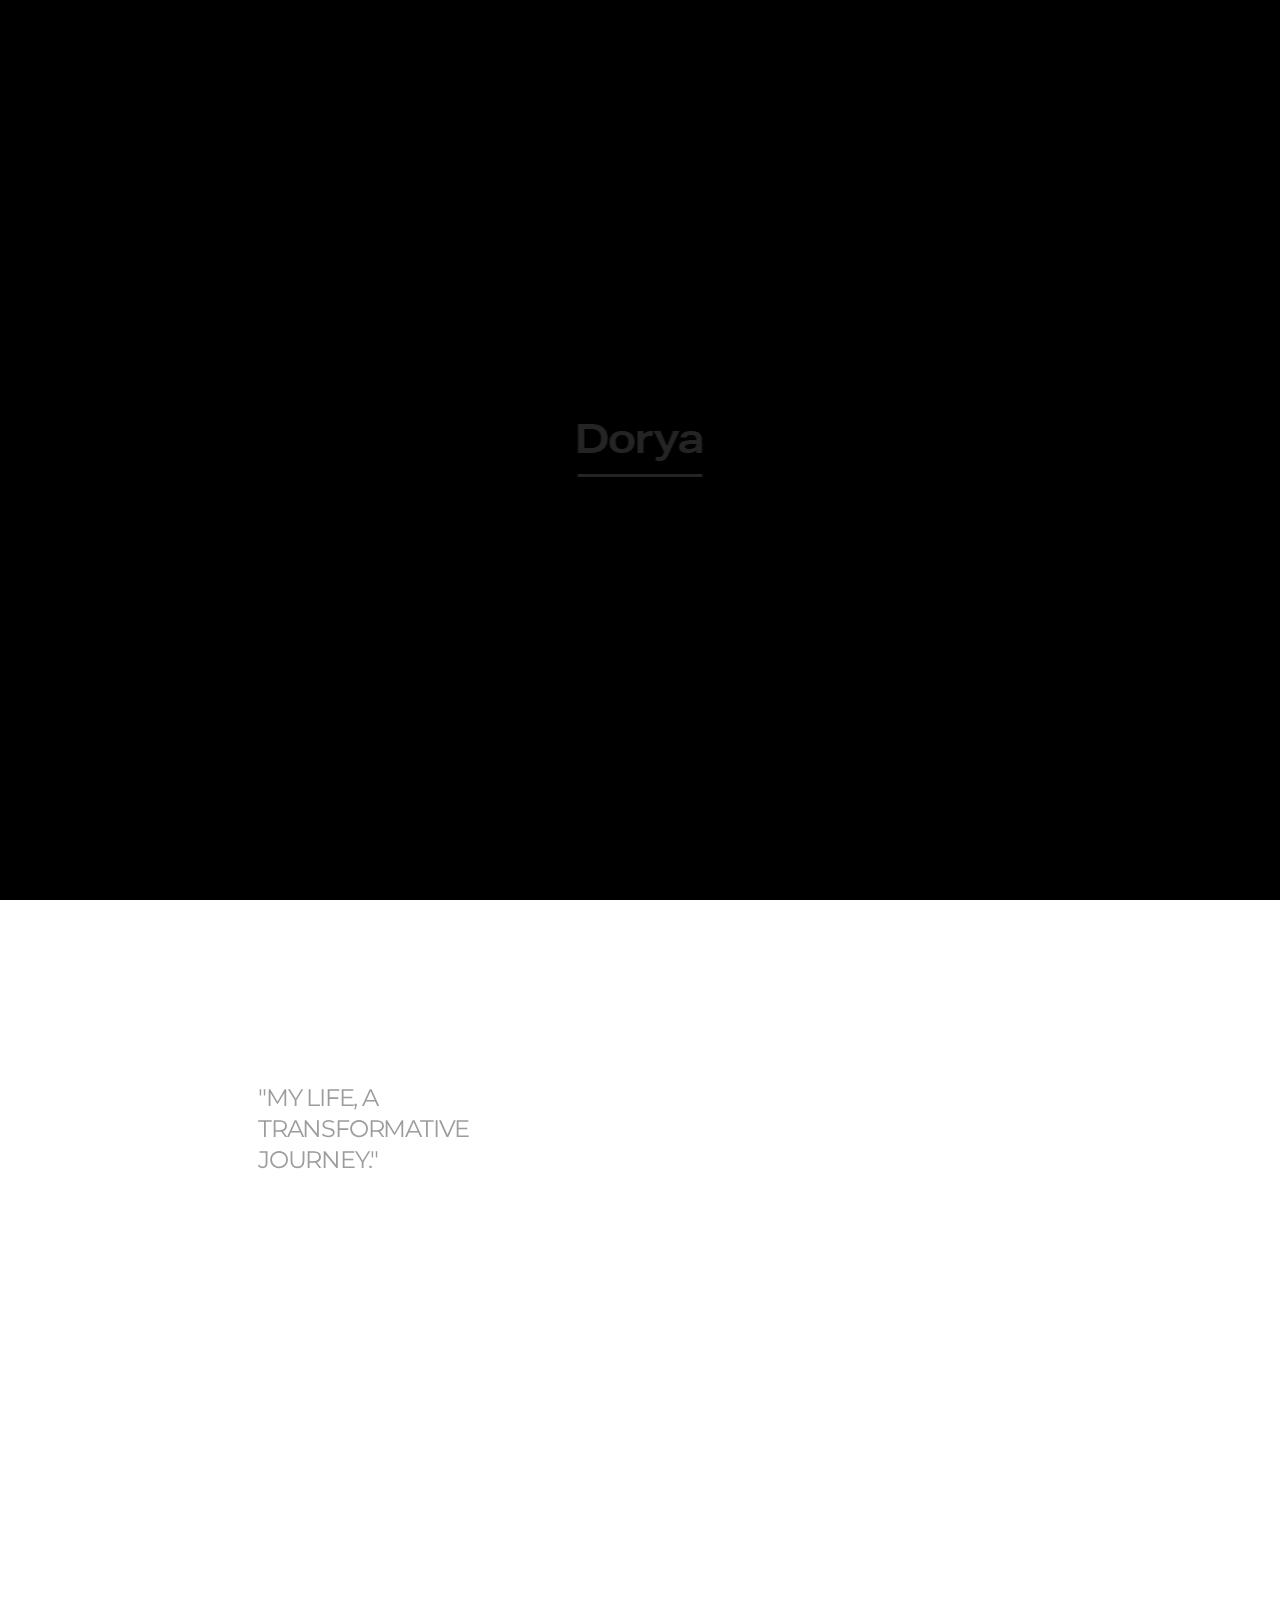
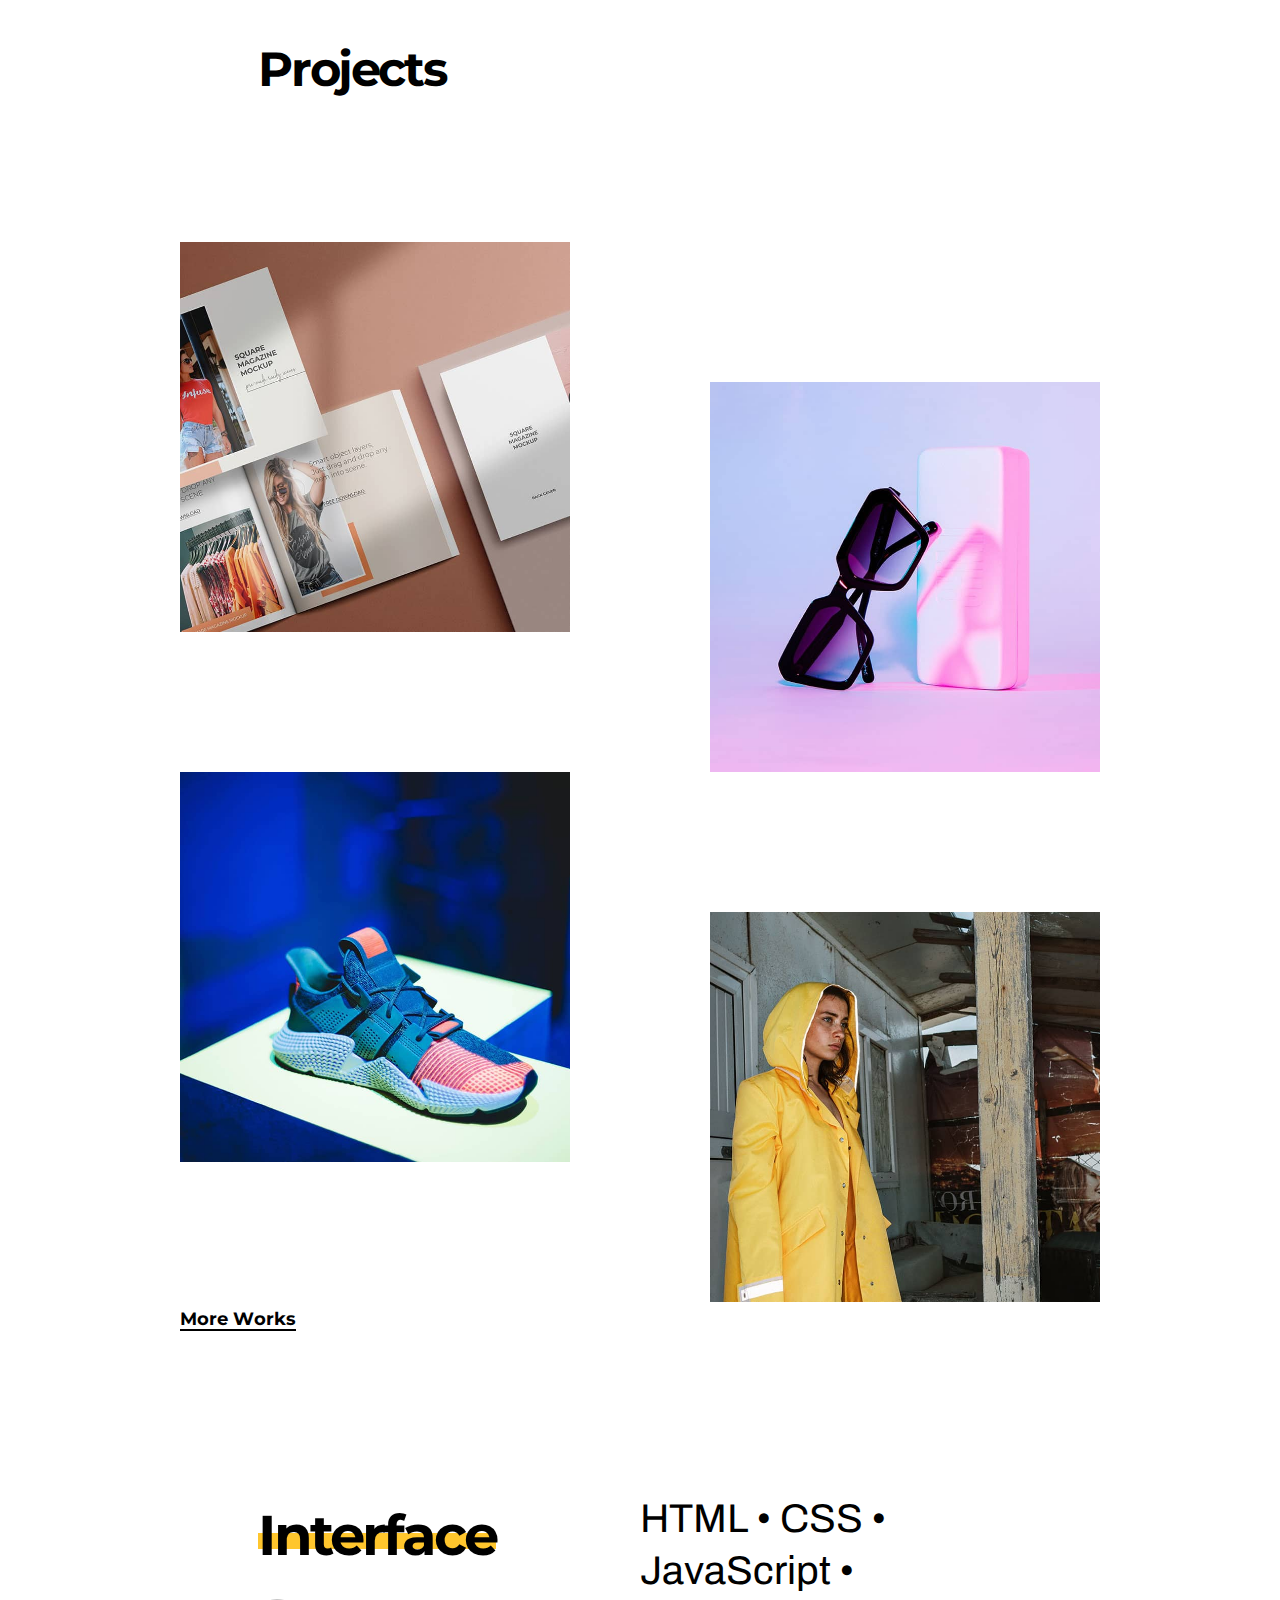
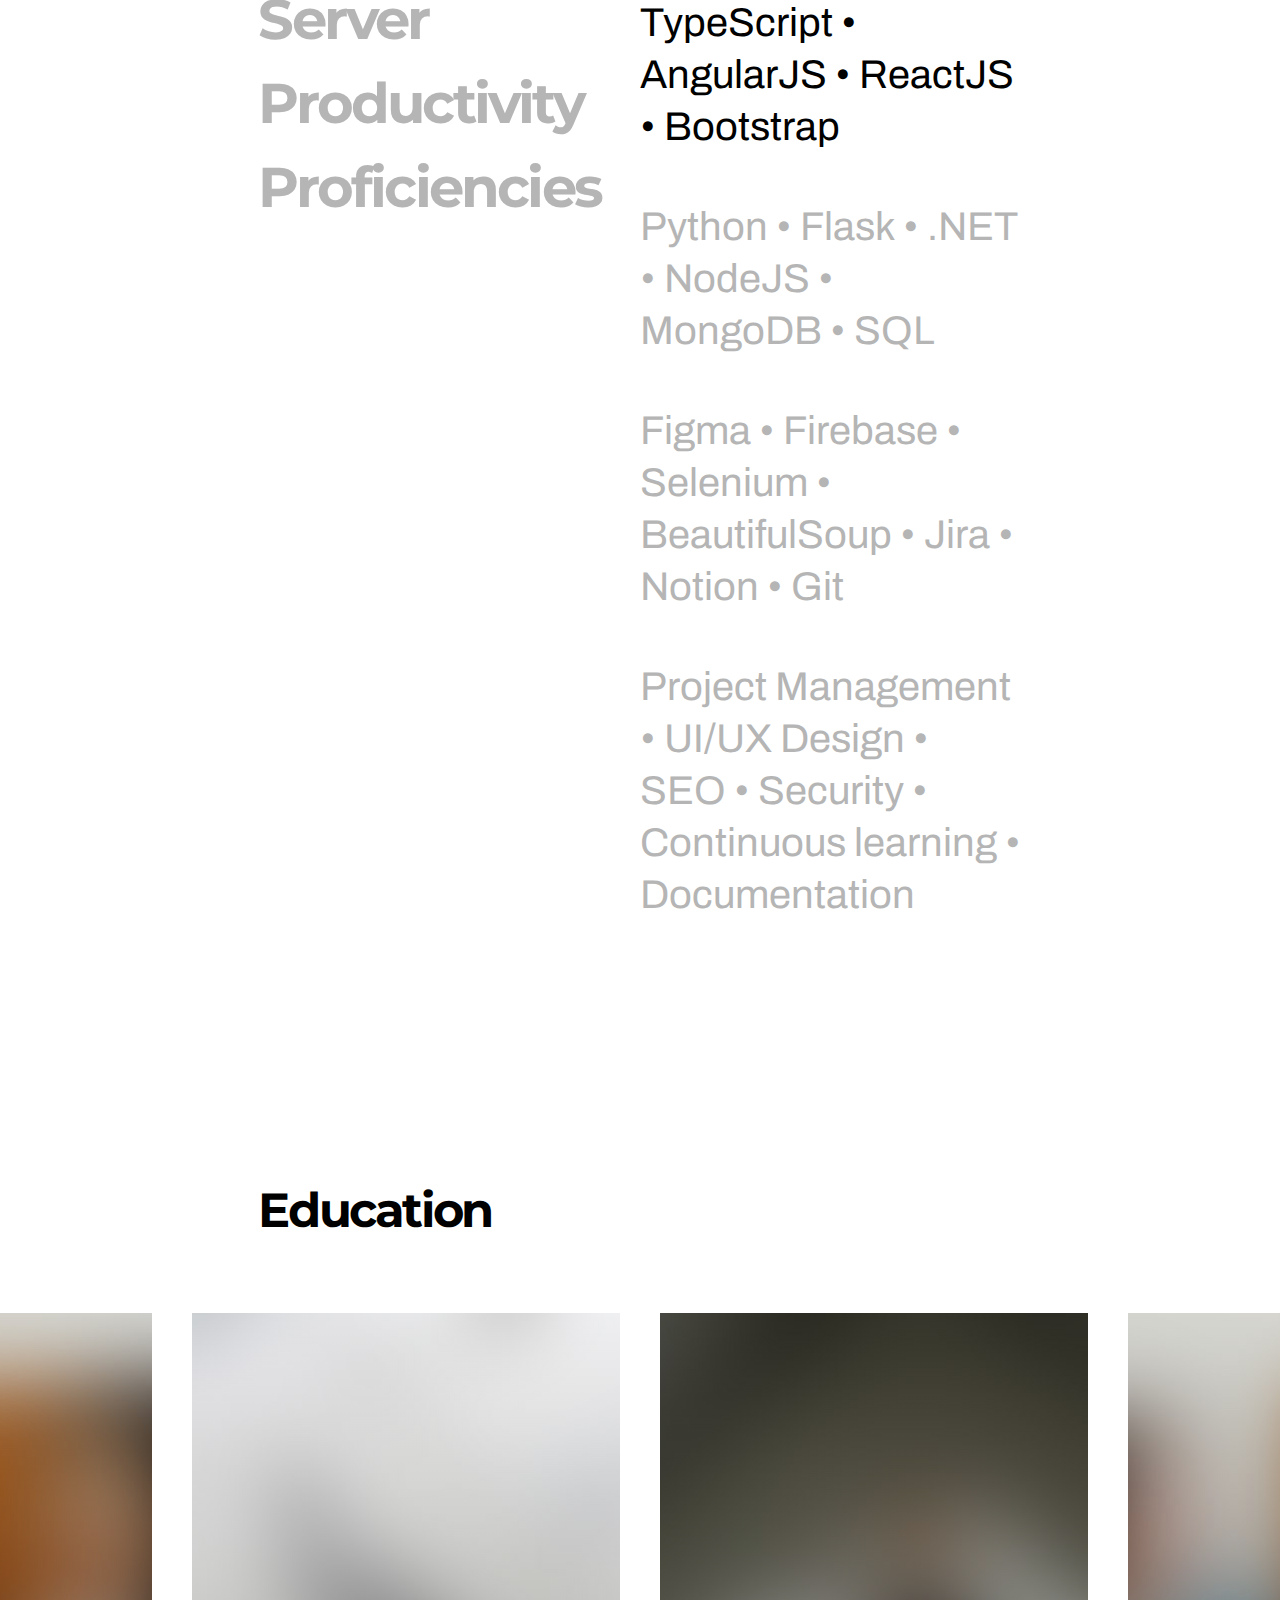
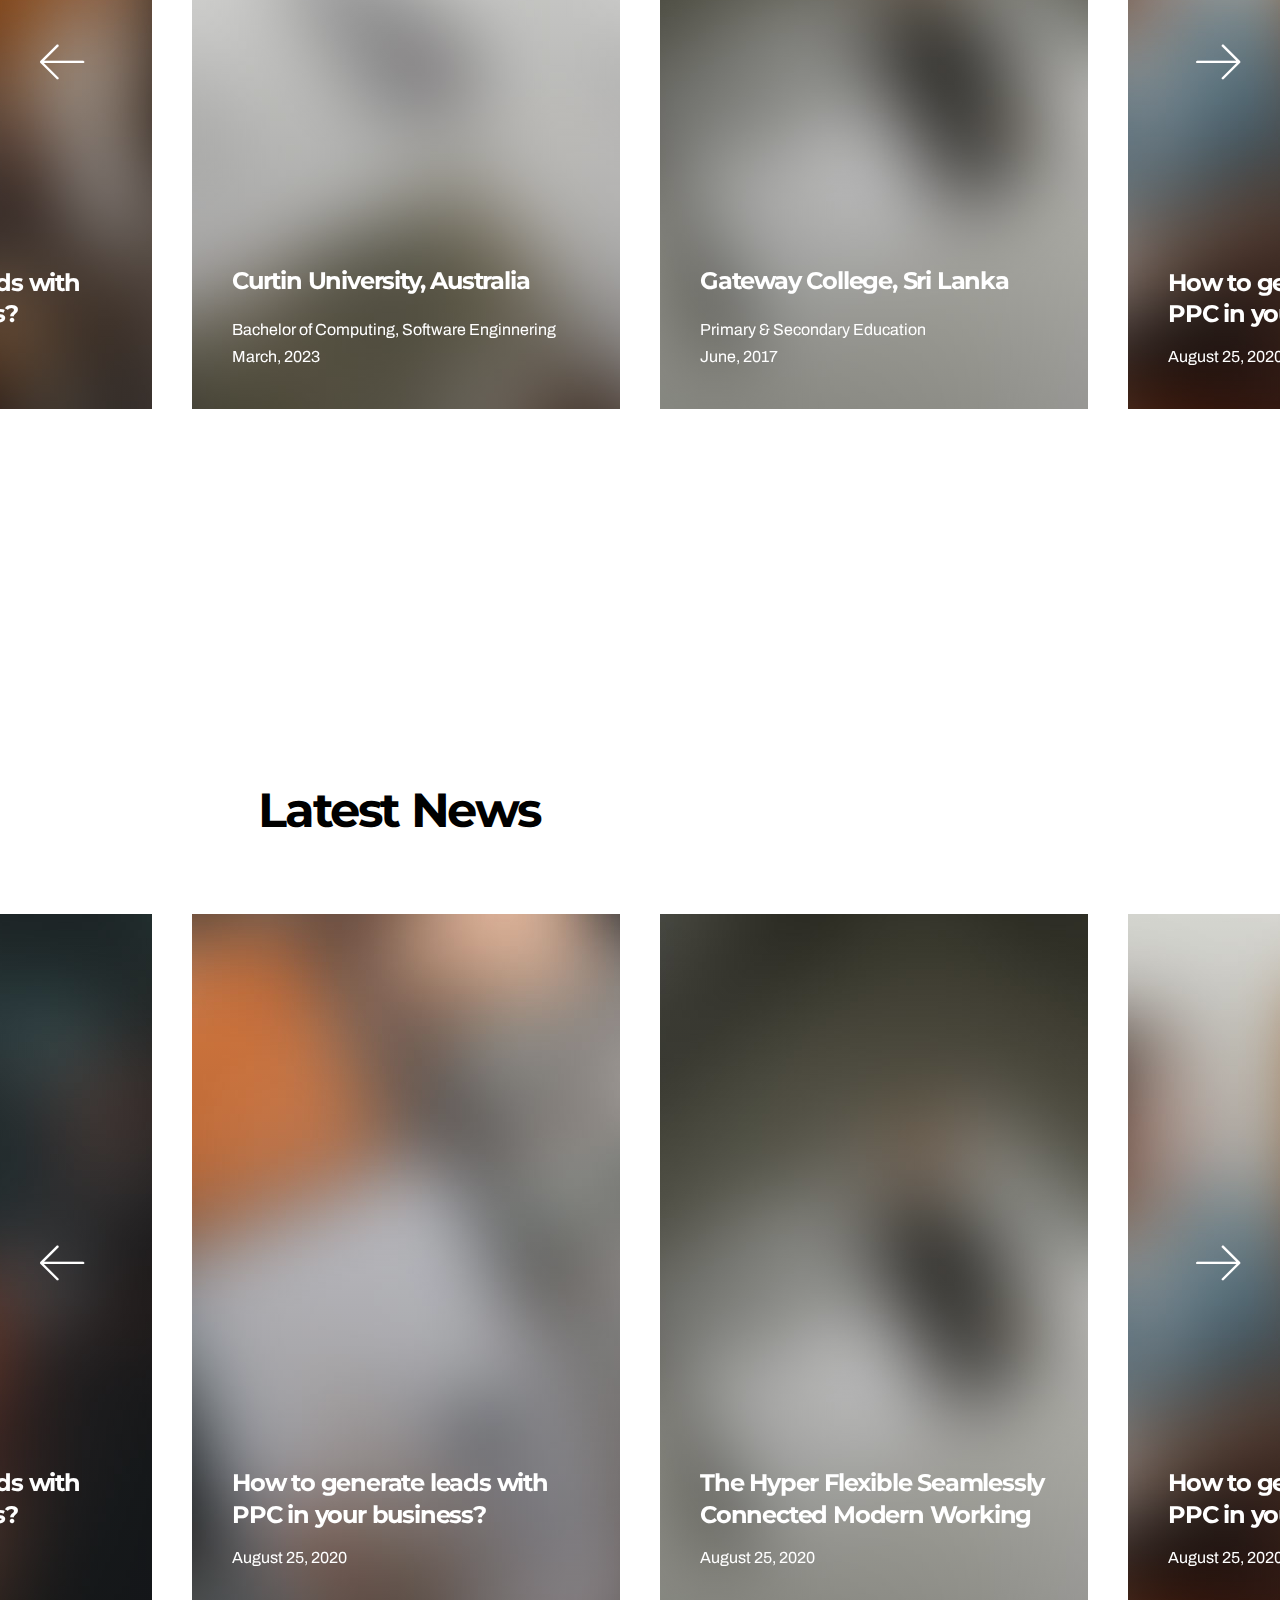
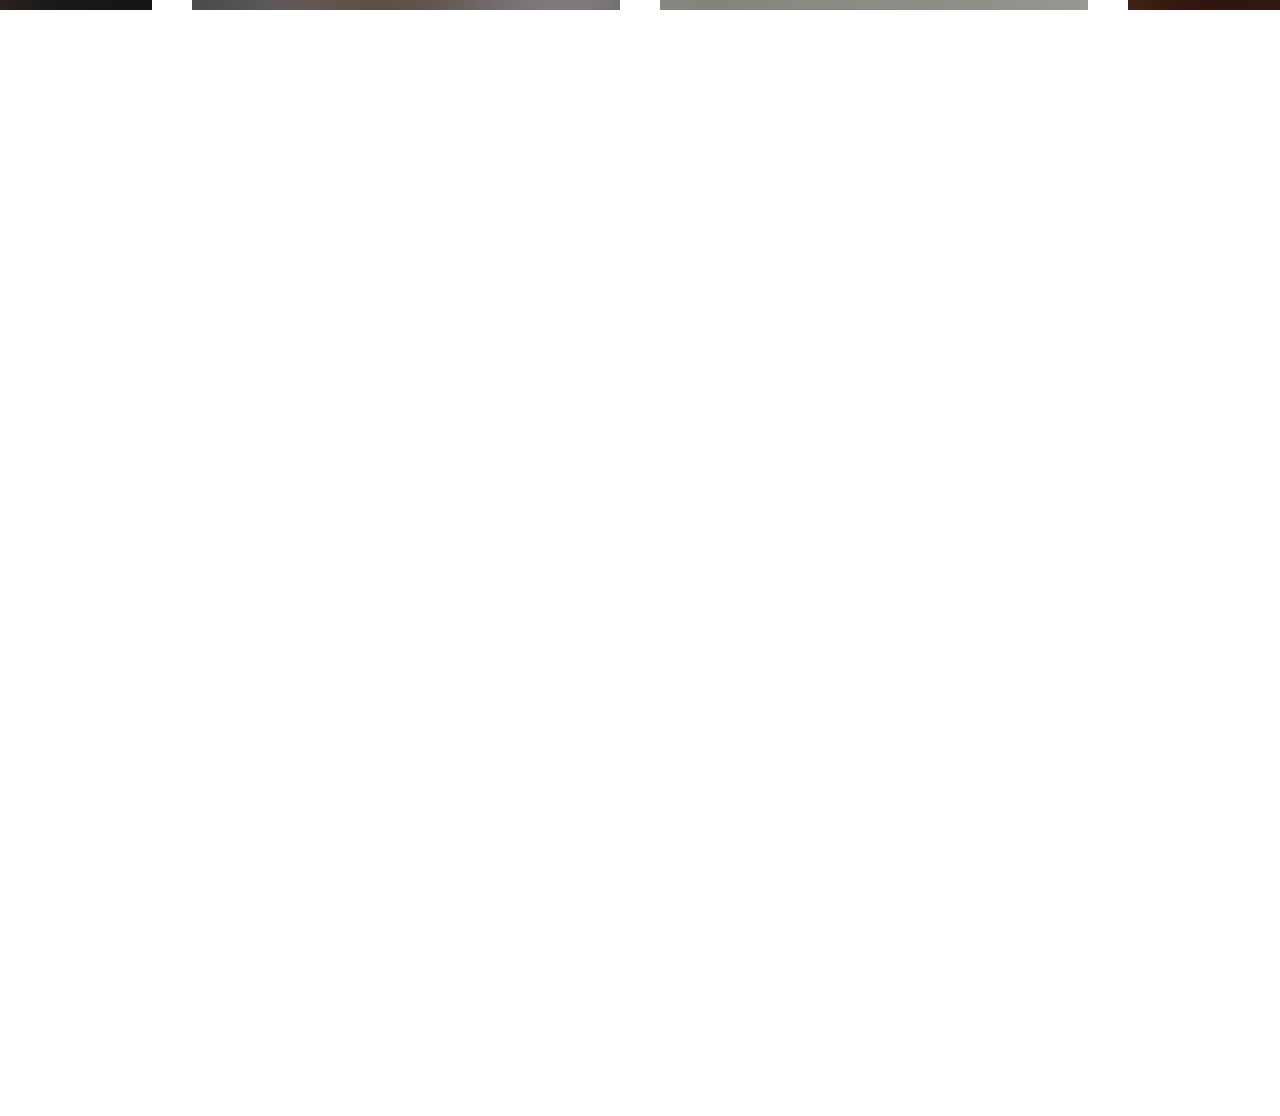
==== index.html @ 0506dac8 "Changes Favicons" ====
<!DOCTYPE html>
<html lang="en">
<head>
	<title>Menuka Pinto | Portfolio Website</title>

	<meta charset="utf-8">
	<!--[if IE]><meta http-equiv='X-UA-Compatible' content='IE=edge,chrome=1'><![endif]-->
	<meta name="viewport" content="width=device-width, initial-scale=1, maximum-scale=1">
	<meta name="description" content="">
	
	<!-- Google Fonts -->
	<link href='//fonts.googleapis.com/css?family=Montserrat:700,400|Archivo:400,400i,700' rel='stylesheet'>

	<!-- Css -->
	<link rel="stylesheet" href="css/style.min.css" />
	<link rel="stylesheet" href="css/custom.css" />

	<!-- Favicons -->
	<link rel="apple-touch-icon" sizes="180x180" href="img/favicons/apple-touch-icon.png">
	<link rel="icon" type="image/png" sizes="32x32" href="img/favicons/favicon-32x32.png">
	<link rel="icon" type="image/png" sizes="16x16" href="img/favicons/favicon-16x16.png">
	<link rel="shortcut icon" href="img/favicons/favicon.ico">

</head>

<body data-cookies="on" id="home" itemscope itemtype="http://schema.org/WebPage">

	<!-- Preloader -->
	<div class="loader-mask">
		<div class="loader">
			<img class="loader-logo logo" src="img/logo/logo_white.png" srcset="img/logo/logo_white.png 1x, img/logo/logo_white@2x.png 2x" alt="logo"
				itemtype="http://schema.org/Organization" itemscope>
				<div class="loader-bar"><span></span></div>
			"Loading..."
		</div>
	</div>

	<!-- Header -->
	<header class="nav header" itemtype="http://schema.org/WPHeader" itemscope>

		<div class="nav__holder nav--sticky" id="nav--sticky">
			<div class="container nav__container">
				<div class="flex-parent">

					<div class="nav__header clearfix">
						<!-- Logo -->
						<div class="logo-wrap local-scroll">
							<a href="#home" class="logo__url">
								<img class="logo logo--dark" src="img/logo/logo.png" srcset="img/logo/logo.png 1x, img/logo/logo@2x.png 2x" alt="logo" itemtype="http://schema.org/Organization" itemscope>
							</a>
						</div>

						<button type="button" class="nav__icon-toggle" id="nav__icon-toggle" data-toggle="collapse" data-target="#navbar-collapse">
							<span class="sr-only">Toggle navigation</span>
							<span class="nav__icon-toggle-bar"></span>
							<span class="nav__icon-toggle-bar"></span>
							<span class="nav__icon-toggle-bar"></span>
						</button>
					</div> <!-- end nav-header -->
					
					<!-- Navbar -->
					<nav id="navbar-collapse" class="nav__wrap collapse navbar-collapse" itemtype="http://schema.org/SiteNavigationElement" itemscope="itemscope">              
						<ul class="nav__menu local-scroll" id="onepage-nav">
							<li>
								<a href="index.html#home" class="nav-link active">Home</a>
							</li>							
							<li>
								<a href="#projects" class="nav-link">Projects</a>
							</li>            
							<li>
								<a href="#news" class="nav-link">News</a>
							</li>
							<li class="nav__dropdown">
								<a href="#" class="nav-link" aria-haspopup="true">Pages</a>
								<i class="dorya-icon-chevron-down nav__dropdown-trigger" role="button" aria-haspopup="true" aria-expanded="false"></i>
								<ul class="nav__dropdown-menu">
									<li>
										<a href="single-project.html">
											<span class="nav__dropdown-menu-label">Single Project</span>
										</a>
									</li>
									<li>
										<a href="single-post.html">
											<span class="nav__dropdown-menu-label">Single Post</span>
										</a>
									</li>
									<li>
										<a href="page-404.html">
											<span class="nav__dropdown-menu-label">Page 404</span>
										</a>
									</li>
								</ul>
							</li>
							<li>
								<a href="contact.html" class="nav-link">Contact</a>
							</li>
						</ul> <!-- end menu -->

					</nav> <!-- end nav-wrap -->

				</div> <!-- end flex-parent -->
			</div> <!-- end container -->

		</div>
	</header> <!-- end header -->

	<div class="main-wrap">
		<main class="content-wrap">

			<!-- Hero -->
			<section class="section-hero hero">
				<div class="container hero__container">
					<div class="row">
						<div class="col-md-6">
							<div class="hero__text-content-wrap">
								<div class="hero__text-content">
									<h1 class="hero__title">Menuka Pinto</h1>
									<h2 class="hero__subtitle">Software Engineer</h2>
									<h2 class="hero__subtitle">Since 2021</h2>
								</div>
							</div>
						</div>
						<div class="col-md-6 d-md-block d-none">
							<div class="hero__img">
								<div class="hero__img-svg-container">
									<svg class="hero__img-svg" viewBox="0 0 319 639" preserveAspectRatio="xMinYMin meet" data-image-flick-speed="600">
										<path fill-rule="evenodd" fill="url(#hero__img-pattern)"
										d="M-0.000,638.993 L-0.000,512.000 C106.039,512.000 192.000,426.038 192.000,320.000 C192.000,213.961 106.039,128.000 -0.000,128.000 L-0.000,0.006 C176.224,0.277 319.000,143.212 319.000,319.500 C319.000,495.788 176.224,638.723 -0.000,638.993 Z"/>

										<defs>
											<pattern id="hero__img-pattern" patternUnits="userSpaceOnUse" width="319" height="639">
												<image xlink:href="img/hero/hero_img-3.jpg" x="0" y="0" width="319" height="639"></image>
											</pattern>
										</defs>
									</svg>
								</div>
							</div>

						</div>

					</div>
					<div class="row hero__bottom-row">
						<div class="col d-md-block d-none">
							<div class="hero__scroll-down local-scroll">
								<a href="#intro" class="hero__scroll-down-link title-link animate-letters">Scroll Down</a>
							</div>
						</div>
						<div class="col">
							<div class="hero__socials">
								<div class="socials">
									<a href="https://github.com/Pinto-PINTO" class="social social-twitter" aria-label="github" title="github" target="_blank"><i class="dorya-icon-github"></i></a>
									<a href="https://www.linkedin.com/in/menuka-pinto/" class="social social-linkedin" aria-label="linkedin" title="linkedin" target="_blank"><i class="dorya-icon-linkedin"></i></a>
									<!-- <a href="#" class="social social-facebook" aria-label="facebook" title="facebook" target="_blank"><i class="dorya-icon-facebook"></i></a> -->
									<a href="https://www.instagram.com/menuka_shevon/" class="social social-instagram" aria-label="instagram" title="instagram" target="_blank"><i class="dorya-icon-instagram"></i></a>
								</div>
							</div>
						</div>
					</div>
				</div>
			</section> <!-- end hero -->			

			<!-- Intro -->
			<section id="intro" class="section-intro intro">	
				<div class="container">
					<div class="row justify-content-center">
						<div class="col-lg-10">
					
							<div class="animate">
								<h3 class="intro__subtitle">"My life, a transformative journey."</h3>
							</div>
							<div class="animate">
								<p class="intro__text text-medium">I'm thrilled to be in the forefront of the ever-changing tech industry, using my skills and experience to the fullest. 
									By creating cutting-edge software applications and complex algorithms, 
									I'm passionate about pushing boundaries in technology. 
									I enjoy the excitement of taking on new challenges and overcoming them with creative and unconventional methods. 
									My approach to learning is like a blank canvas, with a flexible mindset that can adapt to any role. 
									Join me on this exciting journey as we make a mark in the field of software engineering. 
									Together, we can shape the future of technology!
								</p>
							</div>
						</div>
					</div>
				</div>			
			</section> <!-- end intro -->

			<!-- Works -->
			<section class="section-works pt-0 pb-48" id="projects">
				<div class="container">

					<div class="row justify-content-center">
						<div class="col-lg-10">
							<div class="title-row">
								<h2 class="section-title">Projects</h2>
							</div>
						</div>
					</div>

					<div id="project-grid" class="project-grid project-grid--2-col">

						<article class="grid-item project hover-shrink featured branding product">
							<div class="project__container">
								<a href="single-project.html" class="project__url">
									<figure class="project__img-holder hover-shrink--shrink">
										<img src="img/works/project_1.jpg" class="project__img hover-shrink--zoom" alt="project 1">
									</figure>
								</a>
								<div class="project__description-wrap">
									<div class="project__description">
										<h3 class="project__title"><a href="single-project.html">Headphones Concept Design</a></h3>
										<span class="project__category">Product Design</span>
									</div>
								</div>
							</div>
						</article>

						<article class="grid-item project hover-shrink featured">
							<div class="project__container">
								<a href="single-project.html" class="project__url">
									<figure class="project__img-holder hover-shrink--shrink">
										<img src="img/works/project_2.jpg" class="project__img hover-shrink--zoom" alt="project 2">
									</figure>
								</a>
								<div class="project__description-wrap">
									<div class="project__description">
										<h3 class="project__title"><a href="single-project.html">Clothing Shop eCommerce Website</a></h3>
										<span class="project__category">Web Design</span>
									</div>
								</div>
							</div>
						</article>

						<article class="grid-item project hover-shrink featured product">
							<div class="project__container">
								<a href="single-project.html" class="project__url">
									<figure class="project__img-holder hover-shrink--shrink">
										<img src="img/works/project_3.jpg" class="project__img hover-shrink--zoom" alt="project 3">
									</figure>
								</a>
								<div class="project__description-wrap">
									<div class="project__description">
										<h3 class="project__title"><a href="single-project.html">Bicycle Concept Design</a></h3>
										<span class="project__category">Product Design</span>
									</div>
								</div>
							</div>
						</article>

						<article class="grid-item project hover-shrink featured branding">
							<div class="project__container">
								<a href="single-project.html" class="project__url">
									<figure class="project__img-holder hover-shrink--shrink">
										<img src="img/works/project_4.jpg" class="project__img hover-shrink--zoom" alt="project 4">
									</figure>
								</a>
								<div class="project__description-wrap">
									<div class="project__description">
										<h3 class="project__title"><a href="single-project.html">Bath Accessories Package</a></h3>
										<span class="project__category">Branding</span>
									</div>
								</div>
							</div>
						</article>

						<div class="grid-item project">
							<a href="projects.html" class="all-projects title-link underline animate-letters">More Works</a>
						</div>

					</div> <!-- end project grid -->

				</div>
			</section> <!-- end works -->

			<!-- Services -->
			<section class="section-services pt-40" id="services">
				<div class="container">
					<div class="row justify-content-center">
						<div class="col-lg-10">
							<div class="services js-services-01">

								<ul class="services-list">
									<li class="services-list__item services-list__item--is-active">
										<span class="services-list__label">Interface</span>
									</li>
									<li class="services-list__item">
										<span class="services-list__label">Server</span>
									</li>
									<li class="services-list__item">
										<span class="services-list__label">Productivity</span>
									</li>
									<li class="services-list__item">
										<span class="services-list__label">Proficiencies</span>
									</li>
								</ul>

								<ul class="services-content">
									<li class="services-content__item services-content__item--is-active">
										HTML • CSS • JavaScript • TypeScript • AngularJS • ReactJS • Bootstrap
									</li>
									<li class="services-content__item">
										Python • Flask • .NET • NodeJS • MongoDB • SQL 
									</li>
									<li class="services-content__item">
										Figma • Firebase • Selenium • BeautifulSoup • Jira • Notion • Git 
									</li>
									<li class="services-content__item">
										Project Management • UI/UX Design • SEO • Security • Continuous learning  • Documentation
									</li>
								</ul>
							</div>

						</div>
					</div>
				</div>
			</section> <!-- end services -->	

			<!-- From Blog -->
			<section class="section-from-blog" id="news">
				<div class="container">

					<div class="row justify-content-center">
						<div class="col-lg-10">
							<div class="title-row">
								<h2 class="section-title">Education</h2>
							</div>
						</div>
					</div>

				</div> <!-- .container -->

				<!-- Slider -->
				<div class="slick-slider blog-slider">
					<div class="slick-slider-item">
						<article class="entry hover-shrink" itemscope itemtype="http://schema.org/Article">
							<div class="entry__body">
								<a href="single-post.html" class="entry__url"></a>
								<figure class="entry__img-holder bg-gradient-bottom hover-shrink--shrink">	
									<img src="img/blog/blog_preview_2.jpg" class="entry__img hover-shrink--zoom" itemprop="image" alt="">
								</figure>

								<div class="entry__info-holder">
									<h4 class="entry__title title-underline" itemprop="headline">
										Gateway College, Sri Lanka
									</h4>
									<span class="entry__meta-item entry__meta-date" itemprop="datePublished" content="2020-25-8">Primary & Secondary Education</span>             

									<div class="entry__meta">
										<span class="entry__meta-item entry__meta-date" itemprop="datePublished" content="2020-25-8">June, 2017</span>             
									</div>
								</div>
							</div>
						</article>
					</div>
					<!-- Canva Link: https://www.canva.com/design/DAFiK0powB0/aUWK_sbxJvyeCl5ng4MmNg/edit?utm_content=DAFiK0powB0&utm_campaign=designshare&utm_medium=link2&utm_source=sharebutton -->
					<div class="slick-slider-item">
						<article class="entry hover-shrink" itemscope itemtype="http://schema.org/Article">
							<div class="entry__body">
								<a href="single-post.html" class="entry__url"></a>
								<figure class="entry__img-holder bg-gradient-bottom hover-shrink--shrink">	
									<img src="img/blog/blog_preview_3.jpg" class="entry__img hover-shrink--zoom" itemprop="image" alt="">
								</figure>

								<div class="entry__info-holder">
									<h4 class="entry__title title-underline" itemprop="headline">
										How to generate leads with PPC in your business?
									</h4>
									<div class="entry__meta">
										<span class="entry__meta-item entry__meta-date" itemprop="datePublished" content="2020-25-8">August 25, 2020</span>             
									</div>
								</div>
							</div>
						</article>
					</div>
					<div class="slick-slider-item">
						<article class="entry hover-shrink" itemscope itemtype="http://schema.org/Article">
							<div class="entry__body">
								<a href="single-post.html" class="entry__url"></a>
								<figure class="entry__img-holder bg-gradient-bottom hover-shrink--shrink">	
									<img src="img/blog/blog_preview_4.jpg" class="entry__img hover-shrink--zoom" itemprop="image" alt="">
								</figure>

								<div class="entry__info-holder">
									<h4 class="entry__title title-underline" itemprop="headline">
										Curtin University, Australia
									</h4>
									<span class="entry__meta-item entry__meta-date" itemprop="datePublished" content="2020-25-8">Bachelor of Computing, Software Enginnering</span>
									<div class="entry__meta">
										<span class="entry__meta-item entry__meta-date" itemprop="datePublished" content="2020-25-8">March, 2023</span>             
									</div>
								</div>
							</div>
						</article>
					</div>
					<!-- <div class="slick-slider-item">
						<article class="entry hover-shrink" itemscope itemtype="http://schema.org/Article">
							<div class="entry__body">
								<a href="single-post.html" class="entry__url"></a>
								<figure class="entry__img-holder bg-gradient-bottom hover-shrink--shrink">	
									<img src="img/blog/blog_preview_5.jpg" class="entry__img hover-shrink--zoom" itemprop="image" alt="">
								</figure>

								<div class="entry__info-holder">
									<h4 class="entry__title title-underline" itemprop="headline">
										How to generate leads with PPC in your business?
									</h4>
									<div class="entry__meta">
										<span class="entry__meta-item entry__meta-date" itemprop="datePublished" content="2020-25-8">August 25, 2020</span>             
									</div>
								</div>
							</div>
						</article>
					</div>
					<div class="slick-slider-item">
						<article class="entry hover-shrink" itemscope itemtype="http://schema.org/Article">
							<div class="entry__body">
								<a href="single-post.html" class="entry__url"></a>
								<figure class="entry__img-holder bg-gradient-bottom hover-shrink--shrink">	
									<img src="img/blog/blog_preview_1.jpg" class="entry__img hover-shrink--zoom" itemprop="image" alt="">
								</figure>

								<div class="entry__info-holder">
									<h4 class="entry__title title-underline" itemprop="headline">
										How to generate leads with PPC in your business?
									</h4>
									<div class="entry__meta">
										<span class="entry__meta-item entry__meta-date" itemprop="datePublished" content="2020-25-8">August 25, 2020</span>             
									</div>
								</div>
							</div>
						</article>
					</div> -->
				</div>

			</section> <!-- end from blog -->

			<!-- From Blog -->
			<section class="section-from-blog" id="news">
				<div class="container">

					<div class="row justify-content-center">
						<div class="col-lg-10">
							<div class="title-row">
								<h2 class="section-title">Latest News</h2>
							</div>
						</div>
					</div>

				</div> <!-- .container -->

				<!-- Slider -->
				<div class="slick-slider blog-slider">
					<div class="slick-slider-item">
						<article class="entry hover-shrink" itemscope itemtype="http://schema.org/Article">
							<div class="entry__body">
								<a href="single-post.html" class="entry__url"></a>
								<figure class="entry__img-holder bg-gradient-bottom hover-shrink--shrink">	
									<img src="img/blog/blog_preview_2.jpg" class="entry__img hover-shrink--zoom" itemprop="image" alt="">
								</figure>

								<div class="entry__info-holder">
									<h4 class="entry__title title-underline" itemprop="headline">
										The Hyper Flexible Seamlessly Connected Modern Working
									</h4>
									<div class="entry__meta">
										<span class="entry__meta-item entry__meta-date" itemprop="datePublished" content="2020-25-8">August 25, 2020</span>             
									</div>
								</div>
							</div>
						</article>
					</div>
					<div class="slick-slider-item">
						<article class="entry hover-shrink" itemscope itemtype="http://schema.org/Article">
							<div class="entry__body">
								<a href="single-post.html" class="entry__url"></a>
								<figure class="entry__img-holder bg-gradient-bottom hover-shrink--shrink">	
									<img src="img/blog/blog_preview_3.jpg" class="entry__img hover-shrink--zoom" itemprop="image" alt="">
								</figure>

								<div class="entry__info-holder">
									<h4 class="entry__title title-underline" itemprop="headline">
										How to generate leads with PPC in your business?
									</h4>
									<div class="entry__meta">
										<span class="entry__meta-item entry__meta-date" itemprop="datePublished" content="2020-25-8">August 25, 2020</span>             
									</div>
								</div>
							</div>
						</article>
					</div>
					<div class="slick-slider-item">
						<article class="entry hover-shrink" itemscope itemtype="http://schema.org/Article">
							<div class="entry__body">
								<a href="single-post.html" class="entry__url"></a>
								<figure class="entry__img-holder bg-gradient-bottom hover-shrink--shrink">	
									<img src="img/blog/blog_preview_4.jpg" class="entry__img hover-shrink--zoom" itemprop="image" alt="">
								</figure>

								<div class="entry__info-holder">
									<h4 class="entry__title title-underline" itemprop="headline">
										How to generate leads with PPC in your business?
									</h4>
									<div class="entry__meta">
										<span class="entry__meta-item entry__meta-date" itemprop="datePublished" content="2020-25-8">August 25, 2020</span>             
									</div>
								</div>
							</div>
						</article>
					</div>
					<div class="slick-slider-item">
						<article class="entry hover-shrink" itemscope itemtype="http://schema.org/Article">
							<div class="entry__body">
								<a href="single-post.html" class="entry__url"></a>
								<figure class="entry__img-holder bg-gradient-bottom hover-shrink--shrink">	
									<img src="img/blog/blog_preview_5.jpg" class="entry__img hover-shrink--zoom" itemprop="image" alt="">
								</figure>

								<div class="entry__info-holder">
									<h4 class="entry__title title-underline" itemprop="headline">
										How to generate leads with PPC in your business?
									</h4>
									<div class="entry__meta">
										<span class="entry__meta-item entry__meta-date" itemprop="datePublished" content="2020-25-8">August 25, 2020</span>             
									</div>
								</div>
							</div>
						</article>
					</div>
					<div class="slick-slider-item">
						<article class="entry hover-shrink" itemscope itemtype="http://schema.org/Article">
							<div class="entry__body">
								<a href="single-post.html" class="entry__url"></a>
								<figure class="entry__img-holder bg-gradient-bottom hover-shrink--shrink">	
									<img src="img/blog/blog_preview_1.jpg" class="entry__img hover-shrink--zoom" itemprop="image" alt="">
								</figure>

								<div class="entry__info-holder">
									<h4 class="entry__title title-underline" itemprop="headline">
										How to generate leads with PPC in your business?
									</h4>
									<div class="entry__meta">
										<span class="entry__meta-item entry__meta-date" itemprop="datePublished" content="2020-25-8">August 25, 2020</span>             
									</div>
								</div>
							</div>
						</article>
					</div>
				</div>

			</section> <!-- end from blog -->

		</main> <!-- end content wrap -->

		<!-- Footer -->
		<footer class="footer bg-dark" itemtype="http://schema.org/WPFooter" itemscope>
			<div class="container">
				<div class="footer__cta">
					<div class="row justify-content-center">
						<div class="col-lg-8">
							<div class="widget widget-cta text-center">
								<h3 class="widget-cta__title mb-32">Got a Project?
									<a href="contact.html" class="widget-cta__link">
										<span class="animate-letters">Let’s Get to Work</span>
									</a>
								</h3>								
							</div>
						</div>
					</div>					
				</div>
				<div class="footer__widgets">
					<div class="row">

						<div class="col-lg-8 col-md-6">
							<div class="widget widget-about-us">
								<address class="widget-about-us__address">Level 7, 289 Flinders Lane<br>
								Melbourne, Victoria 3000</address>
								<a href="mailto:hello@doryaagency.com" class="widget-about-us__email">hello@doryaagency.com</a>
								<a href="tel:+61-3-9671-3953" class="widget-about-us__phone">+61 3 9671 3953</a>
							</div>
						</div> <!-- end about us -->						

						<div class="col-lg-2 col-md-3">
							<div class="widget widget-nav-menu">
								<ul>
									<li><a href="#">Work</a></li>
									<li><a href="#">Studio</a></li>
									<li><a href="#">News</a></li>
									<li><a href="#">Contact</a></li>
								</ul>
							</div>
						</div> <!-- end widget nav menu -->

						<div class="col-lg-2 col-md-3">
							<div class="widget widget-nav-menu">
								<ul>
									<li><a href="#">Instagram</a></li>
									<li><a href="#">Facebook</a></li>
									<li><a href="#">Linkedin</a></li>
									<li><a href="#">Twitter</a></li>
								</ul>
							</div>
						</div> <!-- end widget nav menu -->

					</div>
				</div>    
			</div> <!-- end container -->

			<div class="footer__bottom">
				<div class="container">
					<div class="row">
						<div class="col-md-6">
							<a href="#home" class="logo__url">
								<img class="logo" src="img/logo/logo_white.png" srcset="img/logo/logo_white.png 1x, img/logo/logo_white@2x.png 2x" alt="logo" itemtype="http://schema.org/Organization" itemscope>
							</a>
						</div>
						<div class="col-md-6">
							<div class="widget widget-nav-menu">
								<ul>
									<li><a href="#">Privacy Policy</a></li>
									<li><a href="#">Legal Terms</a></li>
								</ul>
							</div>
						</div>
					</div>
				</div>
			</div> <!-- end footer bottom -->

		</footer> <!-- end footer -->

		<div class="footer-placeholder"></div>

	</div> <!-- end main wrap -->
	

	<!-- JS Scripts -->
	<script src="js/jquery.min.js"></script>
	<script src="js/scripts.min.js"></script>
		
</body>
</html>
---- css/style.min.css ----
@charset "UTF-8";/*!
 * Bootstrap v4.3.1 (https://getbootstrap.com/)
 * Copyright 2011-2019 The Bootstrap Authors
 * Copyright 2011-2019 Twitter, Inc.
 * Licensed under MIT (https://github.com/twbs/bootstrap/blob/master/LICENSE)
 */*,::after,::before{box-sizing:border-box}html{font-family:sans-serif;line-height:1.15;-webkit-text-size-adjust:100%;-webkit-tap-highlight-color:transparent}article,aside,figcaption,figure,footer,header,hgroup,main,nav,section{display:block}body{margin:0;font-family:-apple-system,BlinkMacSystemFont,"Segoe UI",Roboto,"Helvetica Neue",Arial,"Noto Sans",sans-serif,"Apple Color Emoji","Segoe UI Emoji","Segoe UI Symbol","Noto Color Emoji";font-size:1rem;font-weight:400;line-height:1.5;color:#212529;text-align:left;background-color:#fff}[tabindex="-1"]:focus:not(:focus-visible){outline:0!important}hr{box-sizing:content-box;height:0;overflow:visible}h1,h2,h3,h4,h5,h6{margin-top:0;margin-bottom:.5rem}p{margin-top:0;margin-bottom:1rem}abbr[data-original-title],abbr[title]{text-decoration:underline;-webkit-text-decoration:underline dotted;text-decoration:underline dotted;cursor:help;border-bottom:0;-webkit-text-decoration-skip-ink:none;text-decoration-skip-ink:none}address{margin-bottom:1rem;font-style:normal;line-height:inherit}dl,ol,ul{margin-top:0;margin-bottom:1rem}ol ol,ol ul,ul ol,ul ul{margin-bottom:0}dt{font-weight:700}dd{margin-bottom:.5rem;margin-left:0}blockquote{margin:0 0 1rem}b,strong{font-weight:bolder}small{font-size:80%}sub,sup{position:relative;font-size:75%;line-height:0;vertical-align:baseline}sub{bottom:-.25em}sup{top:-.5em}a{color:#007bff;text-decoration:none;background-color:transparent}a:hover{color:#0056b3;text-decoration:underline}a:not([href]){color:inherit;text-decoration:none}a:not([href]):hover{color:inherit;text-decoration:none}code,kbd,pre,samp{font-family:SFMono-Regular,Menlo,Monaco,Consolas,"Liberation Mono","Courier New",monospace;font-size:1em}pre{margin-top:0;margin-bottom:1rem;overflow:auto;-ms-overflow-style:scrollbar}figure{margin:0 0 1rem}img{vertical-align:middle;border-style:none}svg{overflow:hidden;vertical-align:middle}table{border-collapse:collapse}caption{padding-top:.75rem;padding-bottom:.75rem;color:#6c757d;text-align:left;caption-side:bottom}th{text-align:inherit}label{display:inline-block;margin-bottom:.5rem}button{border-radius:0}button:focus{outline:1px dotted;outline:5px auto -webkit-focus-ring-color}button,input,optgroup,select,textarea{margin:0;font-family:inherit;font-size:inherit;line-height:inherit}button,input{overflow:visible}button,select{text-transform:none}[role=button]{cursor:pointer}select{word-wrap:normal}[type=button],[type=reset],[type=submit],button{-webkit-appearance:button}[type=button]:not(:disabled),[type=reset]:not(:disabled),[type=submit]:not(:disabled),button:not(:disabled){cursor:pointer}[type=button]::-moz-focus-inner,[type=reset]::-moz-focus-inner,[type=submit]::-moz-focus-inner,button::-moz-focus-inner{padding:0;border-style:none}input[type=checkbox],input[type=radio]{box-sizing:border-box;padding:0}textarea{overflow:auto;resize:vertical}fieldset{min-width:0;padding:0;margin:0;border:0}legend{display:block;width:100%;max-width:100%;padding:0;margin-bottom:.5rem;font-size:1.5rem;line-height:inherit;color:inherit;white-space:normal}progress{vertical-align:baseline}[type=number]::-webkit-inner-spin-button,[type=number]::-webkit-outer-spin-button{height:auto}[type=search]{outline-offset:-2px;-webkit-appearance:none}[type=search]::-webkit-search-decoration{-webkit-appearance:none}::-webkit-file-upload-button{font:inherit;-webkit-appearance:button}output{display:inline-block}summary{display:list-item;cursor:pointer}template{display:none}[hidden]{display:none!important}.container{width:100%;padding-right:10px;padding-left:10px;margin-right:auto;margin-left:auto}@media (min-width:1025px){.container{max-width:940px}}@media (min-width:1440px){.container{max-width:1320px}}.container-fluid,.container-lg,.container-xl{width:100%;padding-right:10px;padding-left:10px;margin-right:auto;margin-left:auto}@media (min-width:1025px){.container,.container-lg,.container-md,.container-sm{max-width:940px}}@media (min-width:1440px){.container,.container-lg,.container-md,.container-sm,.container-xl{max-width:1320px}}.row{display:flex;flex-wrap:wrap;margin-right:-10px;margin-left:-10px}.no-gutters{margin-right:0;margin-left:0}.no-gutters>.col,.no-gutters>[class*=col-]{padding-right:0;padding-left:0}.col,.col-1,.col-10,.col-11,.col-12,.col-2,.col-3,.col-4,.col-5,.col-6,.col-7,.col-8,.col-9,.col-auto,.col-lg,.col-lg-1,.col-lg-10,.col-lg-11,.col-lg-12,.col-lg-2,.col-lg-3,.col-lg-4,.col-lg-5,.col-lg-6,.col-lg-7,.col-lg-8,.col-lg-9,.col-lg-auto,.col-md,.col-md-1,.col-md-10,.col-md-11,.col-md-12,.col-md-2,.col-md-3,.col-md-4,.col-md-5,.col-md-6,.col-md-7,.col-md-8,.col-md-9,.col-md-auto,.col-sm,.col-sm-1,.col-sm-10,.col-sm-11,.col-sm-12,.col-sm-2,.col-sm-3,.col-sm-4,.col-sm-5,.col-sm-6,.col-sm-7,.col-sm-8,.col-sm-9,.col-sm-auto,.col-xl,.col-xl-1,.col-xl-10,.col-xl-11,.col-xl-12,.col-xl-2,.col-xl-3,.col-xl-4,.col-xl-5,.col-xl-6,.col-xl-7,.col-xl-8,.col-xl-9,.col-xl-auto{position:relative;width:100%;padding-right:10px;padding-left:10px}.col{flex-basis:0;flex-grow:1;min-width:0;max-width:100%}.row-cols-1>*{flex:0 0 100%;max-width:100%}.row-cols-2>*{flex:0 0 50%;max-width:50%}.row-cols-3>*{flex:0 0 33.33333%;max-width:33.33333%}.row-cols-4>*{flex:0 0 25%;max-width:25%}.row-cols-5>*{flex:0 0 20%;max-width:20%}.row-cols-6>*{flex:0 0 16.66667%;max-width:16.66667%}.col-auto{flex:0 0 auto;width:auto;max-width:100%}.col-1{flex:0 0 8.33333%;max-width:8.33333%}.col-2{flex:0 0 16.66667%;max-width:16.66667%}.col-3{flex:0 0 25%;max-width:25%}.col-4{flex:0 0 33.33333%;max-width:33.33333%}.col-5{flex:0 0 41.66667%;max-width:41.66667%}.col-6{flex:0 0 50%;max-width:50%}.col-7{flex:0 0 58.33333%;max-width:58.33333%}.col-8{flex:0 0 66.66667%;max-width:66.66667%}.col-9{flex:0 0 75%;max-width:75%}.col-10{flex:0 0 83.33333%;max-width:83.33333%}.col-11{flex:0 0 91.66667%;max-width:91.66667%}.col-12{flex:0 0 100%;max-width:100%}.order-first{order:-1}.order-last{order:13}.order-0{order:0}.order-1{order:1}.order-2{order:2}.order-3{order:3}.order-4{order:4}.order-5{order:5}.order-6{order:6}.order-7{order:7}.order-8{order:8}.order-9{order:9}.order-10{order:10}.order-11{order:11}.order-12{order:12}.offset-1{margin-left:8.33333%}.offset-2{margin-left:16.66667%}.offset-3{margin-left:25%}.offset-4{margin-left:33.33333%}.offset-5{margin-left:41.66667%}.offset-6{margin-left:50%}.offset-7{margin-left:58.33333%}.offset-8{margin-left:66.66667%}.offset-9{margin-left:75%}.offset-10{margin-left:83.33333%}.offset-11{margin-left:91.66667%}@media (min-width:576px){.col-sm{flex-basis:0;flex-grow:1;min-width:0;max-width:100%}.row-cols-sm-1>*{flex:0 0 100%;max-width:100%}.row-cols-sm-2>*{flex:0 0 50%;max-width:50%}.row-cols-sm-3>*{flex:0 0 33.33333%;max-width:33.33333%}.row-cols-sm-4>*{flex:0 0 25%;max-width:25%}.row-cols-sm-5>*{flex:0 0 20%;max-width:20%}.row-cols-sm-6>*{flex:0 0 16.66667%;max-width:16.66667%}.col-sm-auto{flex:0 0 auto;width:auto;max-width:100%}.col-sm-1{flex:0 0 8.33333%;max-width:8.33333%}.col-sm-2{flex:0 0 16.66667%;max-width:16.66667%}.col-sm-3{flex:0 0 25%;max-width:25%}.col-sm-4{flex:0 0 33.33333%;max-width:33.33333%}.col-sm-5{flex:0 0 41.66667%;max-width:41.66667%}.col-sm-6{flex:0 0 50%;max-width:50%}.col-sm-7{flex:0 0 58.33333%;max-width:58.33333%}.col-sm-8{flex:0 0 66.66667%;max-width:66.66667%}.col-sm-9{flex:0 0 75%;max-width:75%}.col-sm-10{flex:0 0 83.33333%;max-width:83.33333%}.col-sm-11{flex:0 0 91.66667%;max-width:91.66667%}.col-sm-12{flex:0 0 100%;max-width:100%}.order-sm-first{order:-1}.order-sm-last{order:13}.order-sm-0{order:0}.order-sm-1{order:1}.order-sm-2{order:2}.order-sm-3{order:3}.order-sm-4{order:4}.order-sm-5{order:5}.order-sm-6{order:6}.order-sm-7{order:7}.order-sm-8{order:8}.order-sm-9{order:9}.order-sm-10{order:10}.order-sm-11{order:11}.order-sm-12{order:12}.offset-sm-0{margin-left:0}.offset-sm-1{margin-left:8.33333%}.offset-sm-2{margin-left:16.66667%}.offset-sm-3{margin-left:25%}.offset-sm-4{margin-left:33.33333%}.offset-sm-5{margin-left:41.66667%}.offset-sm-6{margin-left:50%}.offset-sm-7{margin-left:58.33333%}.offset-sm-8{margin-left:66.66667%}.offset-sm-9{margin-left:75%}.offset-sm-10{margin-left:83.33333%}.offset-sm-11{margin-left:91.66667%}}@media (min-width:768px){.col-md{flex-basis:0;flex-grow:1;min-width:0;max-width:100%}.row-cols-md-1>*{flex:0 0 100%;max-width:100%}.row-cols-md-2>*{flex:0 0 50%;max-width:50%}.row-cols-md-3>*{flex:0 0 33.33333%;max-width:33.33333%}.row-cols-md-4>*{flex:0 0 25%;max-width:25%}.row-cols-md-5>*{flex:0 0 20%;max-width:20%}.row-cols-md-6>*{flex:0 0 16.66667%;max-width:16.66667%}.col-md-auto{flex:0 0 auto;width:auto;max-width:100%}.col-md-1{flex:0 0 8.33333%;max-width:8.33333%}.col-md-2{flex:0 0 16.66667%;max-width:16.66667%}.col-md-3{flex:0 0 25%;max-width:25%}.col-md-4{flex:0 0 33.33333%;max-width:33.33333%}.col-md-5{flex:0 0 41.66667%;max-width:41.66667%}.col-md-6{flex:0 0 50%;max-width:50%}.col-md-7{flex:0 0 58.33333%;max-width:58.33333%}.col-md-8{flex:0 0 66.66667%;max-width:66.66667%}.col-md-9{flex:0 0 75%;max-width:75%}.col-md-10{flex:0 0 83.33333%;max-width:83.33333%}.col-md-11{flex:0 0 91.66667%;max-width:91.66667%}.col-md-12{flex:0 0 100%;max-width:100%}.order-md-first{order:-1}.order-md-last{order:13}.order-md-0{order:0}.order-md-1{order:1}.order-md-2{order:2}.order-md-3{order:3}.order-md-4{order:4}.order-md-5{order:5}.order-md-6{order:6}.order-md-7{order:7}.order-md-8{order:8}.order-md-9{order:9}.order-md-10{order:10}.order-md-11{order:11}.order-md-12{order:12}.offset-md-0{margin-left:0}.offset-md-1{margin-left:8.33333%}.offset-md-2{margin-left:16.66667%}.offset-md-3{margin-left:25%}.offset-md-4{margin-left:33.33333%}.offset-md-5{margin-left:41.66667%}.offset-md-6{margin-left:50%}.offset-md-7{margin-left:58.33333%}.offset-md-8{margin-left:66.66667%}.offset-md-9{margin-left:75%}.offset-md-10{margin-left:83.33333%}.offset-md-11{margin-left:91.66667%}}@media (min-width:1025px){.col-lg{flex-basis:0;flex-grow:1;min-width:0;max-width:100%}.row-cols-lg-1>*{flex:0 0 100%;max-width:100%}.row-cols-lg-2>*{flex:0 0 50%;max-width:50%}.row-cols-lg-3>*{flex:0 0 33.33333%;max-width:33.33333%}.row-cols-lg-4>*{flex:0 0 25%;max-width:25%}.row-cols-lg-5>*{flex:0 0 20%;max-width:20%}.row-cols-lg-6>*{flex:0 0 16.66667%;max-width:16.66667%}.col-lg-auto{flex:0 0 auto;width:auto;max-width:100%}.col-lg-1{flex:0 0 8.33333%;max-width:8.33333%}.col-lg-2{flex:0 0 16.66667%;max-width:16.66667%}.col-lg-3{flex:0 0 25%;max-width:25%}.col-lg-4{flex:0 0 33.33333%;max-width:33.33333%}.col-lg-5{flex:0 0 41.66667%;max-width:41.66667%}.col-lg-6{flex:0 0 50%;max-width:50%}.col-lg-7{flex:0 0 58.33333%;max-width:58.33333%}.col-lg-8{flex:0 0 66.66667%;max-width:66.66667%}.col-lg-9{flex:0 0 75%;max-width:75%}.col-lg-10{flex:0 0 83.33333%;max-width:83.33333%}.col-lg-11{flex:0 0 91.66667%;max-width:91.66667%}.col-lg-12{flex:0 0 100%;max-width:100%}.order-lg-first{order:-1}.order-lg-last{order:13}.order-lg-0{order:0}.order-lg-1{order:1}.order-lg-2{order:2}.order-lg-3{order:3}.order-lg-4{order:4}.order-lg-5{order:5}.order-lg-6{order:6}.order-lg-7{order:7}.order-lg-8{order:8}.order-lg-9{order:9}.order-lg-10{order:10}.order-lg-11{order:11}.order-lg-12{order:12}.offset-lg-0{margin-left:0}.offset-lg-1{margin-left:8.33333%}.offset-lg-2{margin-left:16.66667%}.offset-lg-3{margin-left:25%}.offset-lg-4{margin-left:33.33333%}.offset-lg-5{margin-left:41.66667%}.offset-lg-6{margin-left:50%}.offset-lg-7{margin-left:58.33333%}.offset-lg-8{margin-left:66.66667%}.offset-lg-9{margin-left:75%}.offset-lg-10{margin-left:83.33333%}.offset-lg-11{margin-left:91.66667%}}@media (min-width:1440px){.col-xl{flex-basis:0;flex-grow:1;min-width:0;max-width:100%}.row-cols-xl-1>*{flex:0 0 100%;max-width:100%}.row-cols-xl-2>*{flex:0 0 50%;max-width:50%}.row-cols-xl-3>*{flex:0 0 33.33333%;max-width:33.33333%}.row-cols-xl-4>*{flex:0 0 25%;max-width:25%}.row-cols-xl-5>*{flex:0 0 20%;max-width:20%}.row-cols-xl-6>*{flex:0 0 16.66667%;max-width:16.66667%}.col-xl-auto{flex:0 0 auto;width:auto;max-width:100%}.col-xl-1{flex:0 0 8.33333%;max-width:8.33333%}.col-xl-2{flex:0 0 16.66667%;max-width:16.66667%}.col-xl-3{flex:0 0 25%;max-width:25%}.col-xl-4{flex:0 0 33.33333%;max-width:33.33333%}.col-xl-5{flex:0 0 41.66667%;max-width:41.66667%}.col-xl-6{flex:0 0 50%;max-width:50%}.col-xl-7{flex:0 0 58.33333%;max-width:58.33333%}.col-xl-8{flex:0 0 66.66667%;max-width:66.66667%}.col-xl-9{flex:0 0 75%;max-width:75%}.col-xl-10{flex:0 0 83.33333%;max-width:83.33333%}.col-xl-11{flex:0 0 91.66667%;max-width:91.66667%}.col-xl-12{flex:0 0 100%;max-width:100%}.order-xl-first{order:-1}.order-xl-last{order:13}.order-xl-0{order:0}.order-xl-1{order:1}.order-xl-2{order:2}.order-xl-3{order:3}.order-xl-4{order:4}.order-xl-5{order:5}.order-xl-6{order:6}.order-xl-7{order:7}.order-xl-8{order:8}.order-xl-9{order:9}.order-xl-10{order:10}.order-xl-11{order:11}.order-xl-12{order:12}.offset-xl-0{margin-left:0}.offset-xl-1{margin-left:8.33333%}.offset-xl-2{margin-left:16.66667%}.offset-xl-3{margin-left:25%}.offset-xl-4{margin-left:33.33333%}.offset-xl-5{margin-left:41.66667%}.offset-xl-6{margin-left:50%}.offset-xl-7{margin-left:58.33333%}.offset-xl-8{margin-left:66.66667%}.offset-xl-9{margin-left:75%}.offset-xl-10{margin-left:83.33333%}.offset-xl-11{margin-left:91.66667%}}.fade{transition:opacity .15s linear}@media (prefers-reduced-motion:reduce){.fade{transition:none}}.fade:not(.show){opacity:0}.collapse:not(.show){display:none}.collapsing{position:relative;height:0;overflow:hidden;transition:height .35s ease}@media (prefers-reduced-motion:reduce){.collapsing{transition:none}}.close{float:right;font-size:1.5rem;font-weight:700;line-height:1;color:#000;text-shadow:0 1px 0 #fff;opacity:.5}.close:hover{color:#000;text-decoration:none}.close:not(:disabled):not(.disabled):focus,.close:not(:disabled):not(.disabled):hover{opacity:.75}button.close{padding:0;background-color:transparent;border:0}a.close.disabled{pointer-events:none}.modal-open{overflow:hidden}.modal-open .modal{overflow-x:hidden;overflow-y:auto}.modal{position:fixed;top:0;left:0;z-index:1050;display:none;width:100%;height:100%;overflow:hidden;outline:0}.modal-dialog{position:relative;width:auto;margin:.5rem;pointer-events:none}.modal.fade .modal-dialog{transition:transform .3s ease-out;transform:translate(0,-50px)}@media (prefers-reduced-motion:reduce){.modal.fade .modal-dialog{transition:none}}.modal.show .modal-dialog{transform:none}.modal.modal-static .modal-dialog{transform:scale(1.02)}.modal-dialog-scrollable{display:flex;max-height:calc(100% - 1rem)}.modal-dialog-scrollable .modal-content{max-height:calc(100vh - 1rem);overflow:hidden}.modal-dialog-scrollable .modal-footer,.modal-dialog-scrollable .modal-header{flex-shrink:0}.modal-dialog-scrollable .modal-body{overflow-y:auto}.modal-dialog-centered{display:flex;align-items:center;min-height:calc(100% - 1rem)}.modal-dialog-centered::before{display:block;height:calc(100vh - 1rem);height:-webkit-min-content;height:-moz-min-content;height:min-content;content:""}.modal-dialog-centered.modal-dialog-scrollable{flex-direction:column;justify-content:center;height:100%}.modal-dialog-centered.modal-dialog-scrollable .modal-content{max-height:none}.modal-dialog-centered.modal-dialog-scrollable::before{content:none}.modal-content{position:relative;display:flex;flex-direction:column;width:100%;pointer-events:auto;background-color:#fff;background-clip:padding-box;border:1px solid rgba(0,0,0,.2);border-radius:.3rem;outline:0}.modal-backdrop{position:fixed;top:0;left:0;z-index:1040;width:100vw;height:100vh;background-color:#000}.modal-backdrop.fade{opacity:0}.modal-backdrop.show{opacity:.5}.modal-header{display:flex;align-items:flex-start;justify-content:space-between;padding:1rem 1rem;border-bottom:1px solid #e9e9e9;border-top-left-radius:calc(.3rem - 1px);border-top-right-radius:calc(.3rem - 1px)}.modal-header .close{padding:1rem 1rem;margin:-1rem -1rem -1rem auto}.modal-title{margin-bottom:0;line-height:1.5}.modal-body{position:relative;flex:1 1 auto;padding:1rem}.modal-footer{display:flex;flex-wrap:wrap;align-items:center;justify-content:flex-end;padding:.75rem;border-top:1px solid #e9e9e9;border-bottom-right-radius:calc(.3rem - 1px);border-bottom-left-radius:calc(.3rem - 1px)}.modal-footer>*{margin:.25rem}.modal-scrollbar-measure{position:absolute;top:-9999px;width:50px;height:50px;overflow:scroll}@media (min-width:576px){.modal-dialog{max-width:500px;margin:1.75rem auto}.modal-dialog-scrollable{max-height:calc(100% - 3.5rem)}.modal-dialog-scrollable .modal-content{max-height:calc(100vh - 3.5rem)}.modal-dialog-centered{min-height:calc(100% - 3.5rem)}.modal-dialog-centered::before{height:calc(100vh - 3.5rem);height:-webkit-min-content;height:-moz-min-content;height:min-content}.modal-sm{max-width:300px}}@media (min-width:1025px){.modal-lg,.modal-xl{max-width:800px}}@media (min-width:1440px){.modal-xl{max-width:1140px}}.d-none{display:none!important}.d-inline{display:inline!important}.d-inline-block{display:inline-block!important}.d-block{display:block!important}.d-table{display:table!important}.d-table-row{display:table-row!important}.d-table-cell{display:table-cell!important}.d-flex{display:flex!important}.d-inline-flex{display:inline-flex!important}@media (min-width:576px){.d-sm-none{display:none!important}.d-sm-inline{display:inline!important}.d-sm-inline-block{display:inline-block!important}.d-sm-block{display:block!important}.d-sm-table{display:table!important}.d-sm-table-row{display:table-row!important}.d-sm-table-cell{display:table-cell!important}.d-sm-flex{display:flex!important}.d-sm-inline-flex{display:inline-flex!important}}@media (min-width:768px){.d-md-none{display:none!important}.d-md-inline{display:inline!important}.d-md-inline-block{display:inline-block!important}.d-md-block{display:block!important}.d-md-table{display:table!important}.d-md-table-row{display:table-row!important}.d-md-table-cell{display:table-cell!important}.d-md-flex{display:flex!important}.d-md-inline-flex{display:inline-flex!important}}@media (min-width:1025px){.d-lg-none{display:none!important}.d-lg-inline{display:inline!important}.d-lg-inline-block{display:inline-block!important}.d-lg-block{display:block!important}.d-lg-table{display:table!important}.d-lg-table-row{display:table-row!important}.d-lg-table-cell{display:table-cell!important}.d-lg-flex{display:flex!important}.d-lg-inline-flex{display:inline-flex!important}}@media (min-width:1440px){.d-xl-none{display:none!important}.d-xl-inline{display:inline!important}.d-xl-inline-block{display:inline-block!important}.d-xl-block{display:block!important}.d-xl-table{display:table!important}.d-xl-table-row{display:table-row!important}.d-xl-table-cell{display:table-cell!important}.d-xl-flex{display:flex!important}.d-xl-inline-flex{display:inline-flex!important}}@media print{.d-print-none{display:none!important}.d-print-inline{display:inline!important}.d-print-inline-block{display:inline-block!important}.d-print-block{display:block!important}.d-print-table{display:table!important}.d-print-table-row{display:table-row!important}.d-print-table-cell{display:table-cell!important}.d-print-flex{display:flex!important}.d-print-inline-flex{display:inline-flex!important}}.embed-responsive{position:relative;display:block;width:100%;padding:0;overflow:hidden}.embed-responsive::before{display:block;content:""}.embed-responsive .embed-responsive-item,.embed-responsive embed,.embed-responsive iframe,.embed-responsive object,.embed-responsive video{position:absolute;top:0;bottom:0;left:0;width:100%;height:100%;border:0}.embed-responsive-21by9::before{padding-top:42.85714%}.embed-responsive-16by9::before{padding-top:56.25%}.embed-responsive-4by3::before{padding-top:75%}.embed-responsive-1by1::before{padding-top:100%}.sr-only{position:absolute;width:1px;height:1px;padding:0;margin:-1px;overflow:hidden;clip:rect(0,0,0,0);white-space:nowrap;border:0}.sr-only-focusable:active,.sr-only-focusable:focus{position:static;width:auto;height:auto;overflow:visible;clip:auto;white-space:normal}html{font-size:100%}.clearfix:after,.clearfix:before{display:table;line-height:0;content:""}.clearfix:after{clear:both}::-moz-selection{color:#fff;background-color:#212121}::-webkit-selection{color:#fff;background-color:#212121}::selection{color:#fff;background-color:#212121}:focus{outline:0}body{margin:0;padding:0;font-family:nimbus-sans,Archivo,sans-serif;font-size:22px;font-size:1.375rem;line-height:1.5;font-smoothing:antialiased;-webkit-font-smoothing:antialiased;-moz-font-smoothing:antialiased;background:#fff;outline:0;overflow-x:hidden;overflow-y:auto;color:#262626}img{border:none;height:auto;max-width:100%;-webkit-user-select:none;-moz-user-select:none;-o-user-select:none;-ms-user-select:none;user-select:none}a{text-decoration:none;color:#11d5ed;transition:color .1s ease-in-out}@media (prefers-reduced-motion:reduce){a{transition:none}}a:focus,a:hover{text-decoration:none;color:#000}p{margin:0 0 2rem}video{height:100%;width:100%}hr{margin:0;border-color:#e9e9e9}address{font-style:normal;margin-bottom:0}ol,ul{margin:0;padding:0}h1,h2,h3,h4,h5,h6{font-family:aktiv-grotesk-extended,Montserrat,sans-serif;margin-top:0;margin-bottom:10px;color:#000;font-weight:700;line-height:1.3;letter-spacing:-.05em}h1{font-size:3.5rem}h2{font-size:3rem}h3{font-size:1.75rem}h4{font-size:1.5rem}h5{font-size:1.375rem}h6{font-size:1.25rem}@media only screen and (max-width:1024px){h1{font-size:2.8rem}h2{font-size:2.5rem}h3{font-size:1.625rem}}h1>a,h2>a,h3>a,h4>a,h5>a,h6>a{color:inherit}h1>a:focus,h1>a:hover,h2>a:focus,h2>a:hover,h3>a:focus,h3>a:hover,h4>a:focus,h4>a:hover,h5>a:focus,h5>a:hover,h6>a:focus,h6>a:hover{color:inherit}h1 small,h2 small,h3 small,h4 small,h5 small,h6 small{color:#000;font-size:85%}.text-center{text-align:center}.text-right{text-align:right}.text-left{text-align:left}@media only screen and (max-width:1439px){.text-lg-center{text-align:center}}@media only screen and (max-width:1024px){.text-md-center{text-align:center}}@media only screen and (max-width:767px){.text-sm-center{text-align:center}}@media only screen and (max-width:575px){.text-xs-center{text-align:center}}@media only screen and (max-width:1439px){.text-lg-left{text-align:left}}@media only screen and (max-width:1024px){.text-md-left{text-align:left}}@media only screen and (max-width:767px){.text-sm-left{text-align:left}}@media only screen and (max-width:575px){.text-xs-left{text-align:left}}@media only screen and (max-width:1439px){.text-lg-right{text-align:right}}@media only screen and (max-width:1024px){.text-md-right{text-align:right}}@media only screen and (max-width:767px){.text-sm-right{text-align:right}}@media only screen and (max-width:575px){.text-xs-right{text-align:right}}.title-row{margin-bottom:72px;position:relative}@media only screen and (max-width:1024px){.title-row{margin-bottom:48px}}.title-row--boxed{max-width:560px;margin-left:auto;margin-right:auto}.section-title{margin-bottom:34px}.highlight{color:#ffc62d}.text-large{font-size:32px;font-size:2rem;line-height:1.4}@media only screen and (min-width:1025px){.text-large{font-size:40px;font-size:2.5rem}}.lead{font-size:1.25rem;line-height:1.666666}figcaption{font-size:.9375rem;font-style:italic;margin-top:16px;color:#909090;text-align:center}@font-face{font-family:dorya;src:url(../fonts/dorya.ttf?6lrnp2) format("truetype"),url(../fonts/dorya.woff?6lrnp2) format("woff"),url(../fonts/dorya.svg?6lrnp2#dorya) format("svg");font-weight:400;font-style:normal;font-display:block}[class*=" dorya-icon-"],[class^=dorya-icon-]{font-family:dorya!important;speak:never;font-style:normal;font-weight:400;font-variant:normal;text-transform:none;line-height:1;-webkit-font-smoothing:antialiased;-moz-osx-font-smoothing:grayscale}.dorya-icon-deviantart:before{content:"\e902"}.dorya-icon-slack:before{content:"\e903"}.dorya-icon-telegram:before{content:"\e904"}.dorya-icon-instagram:before{content:"\e905"}.dorya-icon-dribbble:before{content:"\e906"}.dorya-icon-linkedin:before{content:"\e907"}.dorya-icon-pinterest:before{content:"\e908"}.dorya-icon-twitter:before{content:"\e909"}.dorya-icon-vimeo:before{content:"\e90a"}.dorya-icon-youtube:before{content:"\e90b"}.dorya-icon-github:before{content:"\e90c"}.dorya-icon-facebook:before{content:"\e90d"}.dorya-icon-bitbucket:before{content:"\e90e"}.dorya-icon-behance:before{content:"\e90f"}.dorya-icon-chevron-down:before{content:"\e910"}.dorya-icon-chevron-left:before{content:"\e911"}.dorya-icon-chevron-right:before{content:"\e912"}.dorya-icon-chevron-up:before{content:"\e913"}.dorya-icon-arrow-diagonal-up:before{content:"\e914"}.dorya-icon-arrow-left:before{content:"\e900"}.dorya-icon-arrow-right:before{content:"\e901"}.main-wrap{overflow:hidden;position:relative}.content-wrap{position:relative;z-index:2}section{background-color:#fff;padding:88px 0;position:relative;background-size:cover;background-position:center}@media only screen and (max-width:1024px){section{padding:60px 0}}.section-large-padding{padding:80px 0}@media only screen and (min-width:1025px){.section-large-padding{padding:140px 0}}@media only screen and (max-width:1024px){.container,.container-fluid,.container-lg,.container-semi-fluid,.container-xl{padding:0 30px}}.container-semi-fluid{padding:0 50px}.main-container{margin:auto}@media (min-width:1800px){.container{max-width:1680px}}.row-10{margin:0 -5px}.row-10>[class*=col-]{padding:0 5px}.row-14{margin:0 -7px}.row-14>[class*=col-]{padding:0 7px}.row-50{margin:0 -25px}.row-50>[class*=col-]{padding:0 25px}.flex-parent{display:flex;flex-flow:row nowrap;justify-content:space-between}.flex-child{flex:1 0 0}.justify-content-center{justify-content:center}.align-items-center{align-items:center}.nav{min-height:60px;-webkit-backface-visibility:hidden;backface-visibility:hidden;z-index:120;position:relative;background-color:#fff;transition:height .3s ease}@media (prefers-reduced-motion:reduce){.nav{transition:none}}@media only screen and (min-width:1025px){.nav{min-height:136px}}.nav__header{position:relative}.nav__dropdown-menu,.nav__menu{list-style:none}.nav__menu{position:relative;display:inline-flex;align-items:center;pointer-events:none}.nav__menu>*{pointer-events:auto}.nav__menu>li{position:relative;padding:0 24px}.nav__menu>li>a{font-family:aktiv-grotesk-extended,Montserrat,sans-serif;font-weight:700;color:#000;font-size:18px;font-size:1.125rem;line-height:60px;display:block;position:relative;transition:line-height .3s ease,color .1s ease}@media (prefers-reduced-motion:reduce){.nav__menu>li>a{transition:none}}.nav__menu>li>a::after{content:'';position:absolute;display:block;z-index:-1;top:50%;transform:translateY(-50%);height:4px;width:0;background-color:#ffc62d;transition:all .4s cubic-bezier(.25,.74,.22,.99)}@media (prefers-reduced-motion:reduce){.nav__menu>li>a::after{transition:none}}.nav__menu>li>.active::after,.nav__menu>li>a:hover::after{width:100%}.nav__menu>li:last-child{padding-right:0}@media only screen and (min-width:1025px){.nav__menu:hover>li>a{color:#b5b5b5}.nav__menu:hover>li>a::after{width:0}.nav__menu:hover>li>a:hover{color:#000}.nav__menu:hover>li>a:hover::after{width:100%}.nav__wrap{display:block!important;height:auto!important}.nav__wrap--text-center{text-align:center}.nav__menu>li{display:inline-block;text-align:center}.nav__dropdown-menu{position:absolute;top:100%;left:0;z-index:1000;min-width:240px;width:100%;text-align:left;padding:16px 0;list-style:none;white-space:nowrap;background-color:#131313;box-shadow:0 2px 4px rgba(0,0,0,.05);-webkit-background-clip:padding-box;background-clip:padding-box;display:block;visibility:hidden;opacity:0;transition:all .1s ease-in-out}}@media only screen and (min-width:1025px) and (prefers-reduced-motion:reduce){.nav__dropdown-menu{transition:none}}@media only screen and (min-width:1025px){.nav__dropdown-menu>li>a{color:#fff;padding:6px 30px;font-size:16px;font-size:1rem;display:block;position:relative;transition:all .4s cubic-bezier(.25,.74,.22,.99)}}@media only screen and (min-width:1025px) and (prefers-reduced-motion:reduce){.nav__dropdown-menu>li>a{transition:none}}@media only screen and (min-width:1025px){.nav__dropdown-menu>li>a:focus,.nav__dropdown-menu>li>a:hover{color:#fff}.nav__dropdown-menu-label{position:relative}.nav__dropdown-menu-label:after{content:"";display:block;position:absolute;border-bottom:1px solid #fff;width:0;transition:width .3s linear}}@media only screen and (min-width:1025px) and (prefers-reduced-motion:reduce){.nav__dropdown-menu-label:after{transition:none}}@media only screen and (min-width:1025px){.mobile .nav__dropdown-menu-label:after{display:none}.nav__dropdown-menu>li>a:hover .nav__dropdown-menu-label:after{width:100%}.nav__dropdown-menu.hide-dropdown{visibility:hidden!important;opacity:0!important}.nav__dropdown-menu--right{right:0}.nav__dropdown:hover>.nav__dropdown-menu{opacity:1;visibility:visible}.nav__dropdown-trigger{display:none}}.mobile body{cursor:pointer}.logo{max-height:39px;position:relative}.logo__url{height:136px;display:flex;align-items:center;transition:all .3s ease}@media (prefers-reduced-motion:reduce){.logo__url{transition:none}}.logo--left{justify-content:flex-start}header .flex-parent{align-items:center}@media only screen and (max-width:1024px){header .flex-parent{display:block}}header .flex-child{flex:1 0 0}@media only screen and (max-width:1024px){header .flex-child{width:100%}}header .flex-child.flex-right{text-align:right}.nav--align-right{margin-left:auto}.nav--align-left{margin-right:auto}@media only screen and (min-width:1025px){.nav--align-left{margin-left:60px}}@media only screen and (min-width:1025px){.nav--align-center .nav__header{flex:1 0 0}.nav--align-center .nav__wrap{flex:4 0 0;text-align:center}}.nav__icon-toggle{position:absolute;top:50%;right:-10px;width:40px;height:32px;transform:translateY(-50%);-webkit-backface-visibility:hidden;backface-visibility:hidden;padding:10px;background-color:transparent;border:none;z-index:50}@media only screen and (min-width:1025px){.nav__icon-toggle{display:none}}.nav__icon-toggle span:nth-child(2){top:9px;transition:top .2s .2s ease-in,opacity .1s ease-in}@media (prefers-reduced-motion:reduce){.nav__icon-toggle span:nth-child(2){transition:none}}.nav__icon-toggle span:nth-child(3){top:15px;transition:opacity .1s ease-in}@media (prefers-reduced-motion:reduce){.nav__icon-toggle span:nth-child(3){transition:none}}.nav__icon-toggle span:nth-child(4){bottom:10px;transition:bottom .2s .2s ease-in,transform .22s cubic-bezier(.55,.055,.675,.19)}@media (prefers-reduced-motion:reduce){.nav__icon-toggle span:nth-child(4){transition:none}}.nav__icon-toggle--is-opened span:nth-child(2){top:15px;transition:.5s cubic-bezier(.215,.61,.355,1);transform:rotate(45deg)}@media (prefers-reduced-motion:reduce){.nav__icon-toggle--is-opened span:nth-child(2){transition:none}}.nav__icon-toggle--is-opened span:nth-child(3){opacity:0}.nav__icon-toggle--is-opened span:nth-child(4){bottom:16px;transform:rotate(-45deg);transition:bottom .1s ease-out,transform .22s .12s cubic-bezier(.215,.61,.355,1)}@media (prefers-reduced-motion:reduce){.nav__icon-toggle--is-opened span:nth-child(4){transition:none}}.nav__icon-toggle-bar{background-color:#131313;width:20px;position:absolute;display:block;height:1px}.nav__icon-toggle-bar:last-child{margin-bottom:0}.nav__icon-toggle:focus,.nav__icon-toggle:hover{background-color:transparent;outline:0}.nav--sticky{position:fixed;left:0;right:0;top:0;transition:all .3s ease}@media only screen and (min-width:1025px){.nav--sticky{height:136px}.nav--sticky--is-scrolling{height:60px}}.nav--sticky--is-sticky{transform:translateY(-100%)}.nav--sticky--is-scrolling{box-shadow:0 0 5px rgba(0,0,0,.1);background-color:#fff;z-index:120}.nav--sticky--is-scrolling .logo-wrap a{height:60px}.header--always-fixed{position:fixed;background-color:transparent;top:0;right:0;left:0}@media only screen and (min-width:1025px){.header--always-fixed{min-height:0}}@media only screen and (max-width:1024px){.nav--transparent .logo--white{display:none}}@media only screen and (min-width:1025px){.nav--transparent:not(.nav--sticky--is-scrolling) .nav__menu>li>a{color:#fff}.nav--transparent.nav--sticky--is-scrolling .logo--white,.nav--transparent:not(.nav--sticky--is-scrolling) .logo--dark{display:none}}@media only screen and (max-width:1024px){.nav--sticky{background-color:#fff}.nav__menu{display:block}.nav__menu li{padding:0;border-bottom:1px solid #e9e9e9}.nav__menu li a{padding:0;line-height:50px;height:50px;display:inline-block}.nav__dropdown-menu a{color:#262626}.nav__dropdown-menu a:hover{color:#0052f8}.nav__dropdown-menu>li>a{padding-left:10px}.nav__dropdown-trigger{display:block;width:20px;height:50px;line-height:50px;font-size:.75rem;text-align:center;position:absolute;right:0;top:0;z-index:50;cursor:pointer;transition:all .4s cubic-bezier(.25,.74,.22,.99)}}@media only screen and (max-width:1024px) and (prefers-reduced-motion:reduce){.nav__dropdown-trigger{transition:none}}@media only screen and (max-width:1024px){.nav__dropdown-trigger--is-open{transform:rotate(180deg)}.nav__dropdown-menu{display:none;width:100%!important}.nav__dropdown-trigger.active+.nav__dropdown-menu{display:block}.logo-wrap{float:left}.logo-wrap a{display:table-cell;vertical-align:middle;height:60px}}.footer{background-size:cover;background-position:center center;background-repeat:no-repeat;background:url(../img/footer/footer_background.jpg)}@media only screen and (min-width:1025px){.footer{position:fixed;bottom:0;left:0;width:100%;z-index:1}}.footer a:not(.widget-cta__link){color:#fff}.footer a:not(.widget-cta__link):focus,.footer a:not(.widget-cta__link):hover{color:#ffc62d}.footer__cta{padding-top:180px}.footer__widgets{padding:90px 0 48px;border-bottom:1px solid rgba(255,255,255,.2)}.footer__bottom{padding:28px 0}.footer__bottom .row{align-items:center}.footer__bottom .widget-nav-menu{margin-bottom:0}@media only screen and (min-width:768px){.footer__bottom .widget-nav-menu{text-align:right}}.footer__bottom .widget-nav-menu li{display:inline-block;margin-right:30px}.footer__bottom .widget-nav-menu li a{font-size:16px;font-size:1rem}.footer__bottom .widget-nav-menu li:last-child{margin-right:0}.loader-mask{position:fixed;top:0;left:0;right:0;bottom:0;height:100vh;background-color:#000;z-index:99999}.loader{display:block;position:absolute;left:50%;top:50%;transform:translate(-50%,-50%);font-size:0}.loader-logo{margin-bottom:12px}.loader-bar{border-radius:5px;height:3px;background-color:rgba(255,255,255,.3)}.loader-bar span{content:'';display:block;border-radius:5px;height:3px;width:0;background-color:#fff;transition:all 1.2s cubic-bezier(.25,.74,.22,.99)}@keyframes spin{0%{transform:rotate(0)}100%{transform:rotate(360deg)}}@-webkit-keyframes spin{0%{transform:rotate(0)}100%{transform:rotate(360deg)}}@keyframes spin-reverse{0%{transform:rotate(0)}100%{transform:rotate(-360deg)}}@-webkit-keyframes spin-reverse{0%{transform:rotate(0)}100%{transform:rotate(-360deg)}}.btn{font-weight:700;font-family:aktiv-grotesk-extended,Montserrat,sans-serif;overflow:hidden;display:inline-block;text-decoration:none;text-align:center;height:auto;width:auto;border:0;border-radius:0;transition:all .4s cubic-bezier(.25,.74,.22,.99);font-size:18px;font-size:1.125rem;color:#fff;background-color:#131313;-webkit-backface-visibility:hidden;backface-visibility:hidden;position:relative;z-index:1;white-space:nowrap;vertical-align:middle;touch-action:manipulation;cursor:pointer;-webkit-user-select:none;-moz-user-select:none;-ms-user-select:none;user-select:none}@media (prefers-reduced-motion:reduce){.btn{transition:none}}.btn:hover{color:#fff;background-color:#0052f8;box-shadow:0 12px 20px rgba(0,82,248,.25);border-color:transparent}.btn:focus{outline:0;color:#fff}.btn--lg{padding:29px 64px}.btn--md{font-size:18px;font-size:1.125rem;padding:24px 48px}.btn--color{background-color:#0052f8}.btn--wide{width:100%}.rounded,.rounded:before{border-radius:70px}input,select,textarea{height:56px;border-radius:0;border:1px solid #afafaf;width:100%;margin-bottom:16px;padding:0 12px;font-size:18px;font-size:1.125rem;transition:border-color .3s ease-in-out,background-color .3s ease-in-out}@media (prefers-reduced-motion:reduce){input,select,textarea{transition:none}}textarea{height:auto;display:block;padding:8px 16px}input:focus,textarea:focus{border-color:#0052f8;background-color:#fff;outline:0;box-shadow:none}button,input[type=button],input[type=reset],input[type=submit]{-webkit-appearance:button;cursor:pointer;padding:24px 48px}button:focus,input[type=button]:focus,input[type=reset]:focus,input[type=submit]:focus{background-color:#0052f8}input::-webkit-input-placeholder,textarea::-webkit-input-placeholder{color:#262626}input:-moz-placeholder,textarea:-moz-placeholder{color:#262626;opacity:1}input::-moz-placeholder,textarea::-moz-placeholder{color:#262626;opacity:1}input:-ms-input-placeholder,textarea:-ms-input-placeholder{color:#262626}label{color:#000;font-family:aktiv-grotesk-extended,Montserrat,sans-serif;font-size:1rem;display:inline-block;vertical-align:middle;margin-bottom:10px;line-height:1.5}.form-group{position:relative}input[type=checkbox],input[type=radio]{min-width:20px;width:20px;height:20px;margin-bottom:0;vertical-align:middle;margin-right:10px;text-align:center;line-height:18px;border-radius:0;border:1px solid #d0d0d0;background-color:#fff}input[type=checkbox]:hover,input[type=radio]:hover{border-color:#b6b6b6;background-color:#fff}input[type=checkbox]+label,input[type=radio]+label{cursor:pointer;margin-bottom:0;position:relative;line-height:22px}input[type=radio]{border-radius:50%}input[type=radio]:checked:after{content:'';width:8px;height:8px;position:relative;top:-2px;border-radius:50%;display:inline-block;background-color:#000}.checkbox,.radio{list-style:none}.consent-checkbox{margin-top:18px;margin-bottom:40px;overflow:hidden;display:flex}.consent-checkbox__label{line-height:20px;font-size:1rem;color:#262626;font-family:nimbus-sans,Archivo,sans-serif}.consent-checkbox input[type=checkbox]{float:left}.gdpr-checkbox{margin-bottom:24px}.gdpr-checkbox__label{display:flex;color:#262626;font-family:nimbus-sans,Archivo,sans-serif;line-height:20px;font-size:1rem;font-weight:400;text-align:left;margin-bottom:0}.slick-slider{position:relative;display:block;box-sizing:border-box;-webkit-user-select:none;-moz-user-select:none;-ms-user-select:none;user-select:none;-webkit-touch-callout:none;-khtml-user-select:none;touch-action:pan-y;-webkit-tap-highlight-color:transparent}.slick-list{position:relative;display:block;overflow:hidden;margin:0;padding:0}.slick-list:focus{outline:0}.slick-list.dragging{cursor:pointer;cursor:hand}.slick-slider .slick-list,.slick-slider .slick-track{transform:translate3d(0,0,0)}.slick-track{position:relative;top:0;left:0;display:block;margin-left:auto;margin-right:auto}.slick-track:after,.slick-track:before{display:table;content:''}.slick-track:after{clear:both}.slick-loading .slick-track{visibility:hidden}.slick-slide{display:none;float:left;height:100%;min-height:1px}[dir=rtl] .slick-slide{float:right}.slick-slide img{display:block}.slick-slide.slick-loading img{display:none}.slick-slide.dragging img{pointer-events:none}.slick-initialized .slick-slide{display:block}.slick-loading .slick-slide{visibility:hidden}.slick-vertical .slick-slide{display:block;height:auto;border:1px solid transparent}.slick-arrow.slick-hidden{display:none}.slick-dots{width:100%;margin:0;list-style:none;text-align:center}.slick-dots li{position:relative;display:inline-block;cursor:pointer;margin:0 7px;padding:0;transition:all .4s cubic-bezier(.25,.74,.22,.99)}@media (prefers-reduced-motion:reduce){.slick-dots li{transition:none}}.slick-dots li button{width:14px;height:14px;border-radius:50%;font-size:0;line-height:0;padding:0;outline:0;border:0;display:block;cursor:pointer;color:transparent;background-color:#e9e9e9}.slick-dots li button:focus,.slick-dots li button:hover{outline:0;background-color:#ffc62d;border-color:transparent}.slick-dots li.slick-active button,.slick-dots li.slick-active button:hover{background-color:#ffc62d;border-color:transparent}.slick-dots>li{display:inline-block}.slick-dots>li:only-child{display:none}.slick-slider .slick-prev{left:0}.slick-slider .slick-next{right:0}.slick-slider .slick-next,.slick-slider .slick-prev{font-size:0;line-height:0;position:absolute;z-index:1;top:50%;display:block;padding:0;transform:translateY(-50%);cursor:pointer;color:transparent;border:none;outline:0;background:0 0}.slick-slider .slick-next::before,.slick-slider .slick-prev::before{font-family:dorya;font-size:35px;line-height:1;color:#fff;-webkit-font-smoothing:antialiased;-moz-osx-font-smoothing:grayscale}.slick-slider .slick-prev::before{content:"\e900"}.slick-slider .slick-next::before{content:"\e901"}.slick-slider-item{padding:0 20px}.social{display:inline-block;border-radius:50%;text-align:center;margin-right:20px;margin-bottom:6px;font-size:17px;font-size:1.0625rem;color:#999;transition:all .1s ease-in-out}@media (prefers-reduced-motion:reduce){.social{transition:none}}.social:focus,.social:hover{color:#000}.social:last-child{margin-right:0}.table-responsive{display:block;width:100%;overflow-x:auto;-webkit-overflow-scrolling:touch;-ms-overflow-style:-ms-autohiding-scrollbar}table th{font-weight:400}table caption{margin-bottom:10px}table>tbody>tr>td,table>tbody>tr>th,table>tfoot>tr>td,table>tfoot>tr>th,table>thead>tr>td,table>thead>tr>th{border:1px solid #e9e9e9;padding:10px;letter-spacing:-.05em}table>thead>tr>th{border-bottom:none}table thead tr th{font-size:12px;color:#000;font-family:aktiv-grotesk-extended,Montserrat,sans-serif;text-transform:uppercase;font-weight:700}.wp-block-table{overflow-x:auto}.wp-block-table.is-style-stripes td{border-color:transparent}.wp-block-table.is-style-stripes tr:nth-child(odd){background-color:#f6f6f6}@media only screen and (min-width:768px){.intro{padding-bottom:172px}}.intro__text{max-width:1120px;margin-left:auto;margin-bottom:0}.intro__subtitle{text-transform:uppercase;font-size:24px;font-size:1.5rem;font-weight:400;color:#9c9c9c;max-width:200px;margin-bottom:120px}.animate-letters span{display:inline-block}.play-btn{display:inline-block;position:absolute;z-index:3;width:72px;height:72px;border:3px solid #fff;border-radius:50%;top:50%;left:50%;transform:translate(-50%,-50%);transition:all .3s ease-in-out}.play-btn:before{content:"";position:absolute;top:50%;left:50%;display:block;margin:-10px 0 0 -6px;width:0;height:0;border-style:solid;border-width:10px 0 10px 16px;border-color:transparent transparent transparent #fff}.icon-wave{transition:transform ease-out .1s,background .2s}.icon-wave:after{pointer-events:none;position:absolute;width:100%;height:100%;border-radius:50%;content:'';box-sizing:content-box;top:0;left:0;padding:0;z-index:-1;box-shadow:0 0 0 2px rgba(255,255,255,.1);opacity:0;transform:scale(.9)}.icon-wave:hover{background-color:#fff}.icon-wave:hover:before{border-color:transparent transparent transparent #131313}.icon-wave:hover:after{-webkit-animation:sonarEffect 1s ease-out 75ms;animation:sonarEffect 1s ease-out 75ms}@-webkit-keyframes sonarEffect{0%{opacity:.3}40%{opacity:.5;box-shadow:0 0 0 2px rgba(255,255,255,.1),0 0 10px 10px #fff,0 0 0 10px rgba(255,255,255,.5)}100%{box-shadow:0 0 0 2px rgba(255,255,255,.1),0 0 10px 10px #fff,0 0 0 10px rgba(255,255,255,.5);-webkit-transform:scale(1.3);opacity:0}}@keyframes sonarEffect{0%{opacity:.3}40%{opacity:.5;box-shadow:0 0 0 2px rgba(255,255,255,.1),0 0 10px 10px #fff,0 0 0 10px rgba(255,255,255,.5)}100%{box-shadow:0 0 0 2px rgba(255,255,255,.1),0 0 10px 10px #fff,0 0 0 10px rgba(255,255,255,.5);transform:scale(1.3);opacity:0}}.alert-dismissible .close{padding:.7rem 1.25rem;height:100%}.hero{padding-bottom:60px;padding-top:60px;padding:0}@media only screen and (min-width:1025px){.hero{height:calc(100vh - 136px)}}.hero__container{height:100%;display:flex;flex-direction:column;justify-content:space-around}@media only screen and (min-width:1440px){.hero__container{justify-content:space-between}}.hero__text-content-wrap{display:flex;flex-direction:row;flex-wrap:wrap;align-items:center;height:100%;text-align:center}@media only screen and (min-width:768px){.hero__text-content-wrap{text-align:right}}@media only screen and (max-width:767px){.hero__text-content-wrap{padding:60px 0}}.hero__text-content{width:100%;margin-top:-30px}@media only screen and (min-width:768px){.hero__text-content{margin-top:-60px}}.hero__img{position:relative;padding-left:30px}@media only screen and (min-width:1025px){.hero__img{padding-left:120px}}.hero__img-cover{background-color:#fff;position:absolute;z-index:1;top:0;height:100%;width:100%;left:0;transform-origin:0 0}.hero__img-svg-container{position:relative;display:inline-block;width:46%;padding-bottom:100%;vertical-align:middle;overflow:hidden}.hero__img-svg{display:inline-block;position:absolute;left:0;top:10px}.hero__title{font-size:68px;font-size:4.25rem;margin-left:-.07em}@media only screen and (min-width:1025px){.hero__title{font-size:88px;font-size:5.5rem}}@media only screen and (min-width:1440px){.hero__title{font-size:152px;font-size:9.5rem}}.hero__subtitle{color:#b5b5b5;font-weight:300;margin-bottom:0;font-size:30px;font-size:1.875rem}@media only screen and (min-width:768px){.hero__subtitle{font-size:32px;font-size:2rem}}@media only screen and (min-width:1025px){.hero__subtitle{font-size:40px;font-size:2.5rem}}@media only screen and (min-width:1440px){.hero__subtitle{font-size:66px;font-size:4.125rem}}.hero__bottom-row{margin-bottom:40px}.hero__socials{text-align:center}@media only screen and (min-width:768px){.hero__socials{text-align:right}}.services{display:flex;flex-wrap:wrap}.services-list{list-style:none;position:relative;width:100%}@media only screen and (min-width:1025px){.services-list{flex:0 0 50%;max-width:50%;padding-right:40px}}@media only screen and (max-width:1024px){.services-list{margin-bottom:56px}}.services-list__item{position:relative;font-family:aktiv-grotesk-extended,Montserrat,sans-serif;font-weight:700;color:#b5b5b5;cursor:pointer;letter-spacing:-.05em;transition:all .4s cubic-bezier(.25,.74,.22,.99);font-size:34px;font-size:2.125rem}@media (prefers-reduced-motion:reduce){.services-list__item{transition:none}}@media only screen and (min-width:1025px){.services-list__item{font-size:56px;font-size:3.5rem}}.services-list__item--is-active,.services-list__item:hover{color:#000}.services-list__item--is-active span::after,.services-list__item:hover span::after{width:100%}.services-list__label{position:relative;z-index:1}.services-list__label::after{content:'';z-index:-1;position:absolute;display:block;bottom:10px;height:16px;width:0;background-color:#ffc62d;transition:all .4s cubic-bezier(.25,.74,.22,.99)}@media only screen and (min-width:1025px){.services-list__label::after{bottom:20px}}.services-content{list-style:none;position:relative;width:100%}@media only screen and (min-width:1025px){.services-content{flex:0 0 50%;max-width:50%}}.services-content__item{font-size:28px;font-size:1.75rem;margin-bottom:48px;line-height:1.3;color:#b5b5b5;transition:all .4s cubic-bezier(.25,.74,.22,.99)}@media (prefers-reduced-motion:reduce){.services-content__item{transition:none}}.services-content__item:last-child{margin-bottom:0}@media only screen and (min-width:1025px){.services-content__item{font-size:40px;font-size:2.5rem}}.services-content__item--is-active{color:#000}.entry{overflow:hidden;position:relative;margin-bottom:48px}.entry__header{margin-bottom:36px}.entry__img{width:100%}.entry__img-url{display:block}.entry__url{position:absolute;display:block;width:100%;bottom:0;top:0;right:0;left:0;z-index:1}.entry__info-holder{position:absolute;bottom:0;padding:40px;z-index:1;pointer-events:none}.entry__info-holder .entry__title{color:#fff;font-size:1.5rem}.entry__info-holder .entry__meta-date{color:#fff}.entry__title{font-size:1.75rem;margin-top:16px;margin-bottom:16px}.entry__excerpt{margin-top:20px}.entry__excerpt p{margin-bottom:0}.entry__meta{display:flex}.entry__meta-item{display:inline-block;font-size:1rem;color:#909090;margin-right:12px}.entry__meta-item:last-child{margin-right:0}.entry__meta a{color:#000}.entry__meta a:focus,.entry__meta a:hover{color:#0052f8}.entry__meta-author-link{color:#909090;display:flex;align-items:center;font-family:aktiv-grotesk-extended,Montserrat,sans-serif;font-weight:700}.entry__meta-author-img{margin-right:22px}.entry__meta-author-name{color:#000;font-size:18px;font-size:1.125rem;display:block}.entry__meta-author-position{font-size:14px;font-size:.875rem}.section-from-blog{padding-bottom:120px;padding-top:120px}@media only screen and (min-width:1025px){.section-from-blog{padding-bottom:200px;padding-top:170px}}.blog-slider .slick-prev{left:40px}.blog-slider .slick-next{right:40px}.blog-slider .entry,.blog-slider .entry__img-holder{margin-bottom:0}.blog-slider .entry__img{height:480px;-o-object-fit:cover;object-fit:cover}@media only screen and (min-width:1025px){.blog-slider .entry__img{height:696px}}.project{position:relative;overflow:hidden;padding:30px}@media only screen and (min-width:1025px){.project{padding:70px}.project:nth-child(2){margin-top:140px}}.project-slide{margin:0 19px}.project__container{position:relative}.project__img-holder{position:relative;width:100%;height:100%;margin:0;-webkit-backface-visibility:hidden;backface-visibility:hidden}.project__img{width:100%;transition:all .4s cubic-bezier(.25,.74,.22,.99);overflow:hidden;-webkit-backface-visibility:hidden;backface-visibility:hidden}@media (prefers-reduced-motion:reduce){.project__img{transition:none}}.project__category,.project__title{opacity:0;transition:opacity .2s cubic-bezier(.07,.98,0,.96)}@media (prefers-reduced-motion:reduce){.project__category,.project__title{transition:none}}.project__description-wrap{position:absolute;opacity:0;bottom:40px;left:40px;display:inline-block;width:78%;max-width:260px;-webkit-clip-path:inset(0 0 0 100%);clip-path:inset(0 0 0 100%);transition:opacity .2s .3s,-webkit-clip-path 0s .3s;transition:opacity .2s .3s,clip-path 0s .3s;transition:opacity .2s .3s,clip-path 0s .3s,-webkit-clip-path 0s .3s}@media (prefers-reduced-motion:reduce){.project__description-wrap{transition:none}}.project__description{position:relative;padding:16px 20px}.project__description:after{content:'';position:absolute;display:block;width:100%;height:100%;top:0;left:0;background-color:#fff;transform-origin:0 50%;transform:scaleX(0);transition:transform .35s cubic-bezier(.07,.98,0,.96)}@media (prefers-reduced-motion:reduce){.project__description:after{transition:none}}.project:hover .project__description-wrap{opacity:1;-webkit-clip-path:inset(0 0 0 0);clip-path:inset(0 0 0 0);transition:-webkit-clip-path .8s cubic-bezier(.07,.98,0,.96);transition:clip-path .8s cubic-bezier(.07,.98,0,.96);transition:clip-path .8s cubic-bezier(.07,.98,0,.96),-webkit-clip-path .8s cubic-bezier(.07,.98,0,.96)}.project:hover .project__description:after{transform-origin:100% 50%;transform:scaleX(1);transition:transform .7s cubic-bezier(.07,.98,0,.96)}@media (prefers-reduced-motion:reduce){.project:hover .project__description:after{transition:none}}.project:hover .project__category,.project:hover .project__title{opacity:1}.project__url{display:block;position:relative;width:100%;height:100%}.project__title{font-size:1.25rem;position:relative;z-index:2}.project__category{position:relative;z-index:2;display:inline-block;margin-top:16px;font-size:.875rem;font-weight:700}.project-grid{margin-left:-30px;margin-right:-30px}@media only screen and (min-width:1025px){.project-grid{margin-left:-70px;margin-right:-70px}}.project-grid--5-col .project{width:20%}.project-grid--4-col .project{width:25%}.project-grid--3-col .project{width:33.33333333%}.project-grid--2-col .project{width:50%}@media only screen and (max-width:767px){.project-grid .project{width:100%}}.testimonial{position:relative}.testimonial__body{margin-bottom:40px}.testimonial__body::before{content:'“';font-family:aktiv-grotesk-extended,Montserrat,sans-serif;font-weight:700;display:block;position:absolute;top:0;left:-32px;line-height:1.1;font-size:44px;font-size:2.75rem}@media only screen and (max-width:1024px){.testimonial__body::before{position:relative;left:0}}.testimonial__text{font-size:30px;font-size:1.875rem;font-family:aktiv-grotesk-extended,Montserrat,sans-serif;font-weight:700;line-height:1.4}.testimonial__info{display:flex;flex-wrap:nowrap;align-items:center}.testimonial__author{line-height:1.3}.testimonial__img-holder{margin:0}.testimonial__img{position:relative;overflow:hidden;width:52px;height:52px;border-radius:50%;margin-right:24px}@media only screen and (min-width:1025px){.testimonial__img{width:92px;height:92px}}.testimonial__name{font-size:18px;font-size:1.125rem;font-family:aktiv-grotesk-extended,Montserrat,sans-serif;font-weight:700;display:block}.testimonial__company{font-size:18px;font-size:1.125rem;color:#909090}.client-logo{border-bottom:1px solid #e9e9e9;text-align:center}@media only screen and (min-width:576px){.client-logo{border-right:1px solid #e9e9e9}}.client-logo:last-child{border-right:none}@media only screen and (min-width:576px){.clients-second-row .client-logo{border-bottom:none}}@media only screen and (max-width:575px){.clients-second-row .client-logo:last-child{border-bottom:none}}.team{margin-bottom:68px}.team-subtitle{max-width:960px;margin-bottom:96px;font-size:24px;font-size:1.5rem}.team__img{width:100%}.team__name{font-size:30px;font-size:1.875rem;margin-top:56px}@media only screen and (min-width:1025px){.team__name{font-size:38px;font-size:2.375rem}}.team__email{font-size:24px;font-size:1.5rem}@media only screen and (min-width:1025px){.team__email{font-size:30px;font-size:1.875rem}}.call-to-action{max-width:880px;margin-left:auto;margin-right:auto;text-align:center}.call-to-action__title{font-size:32px;font-size:2rem;line-height:1.2;margin-bottom:56px}@media only screen and (min-width:1025px){.call-to-action__title{font-size:40px;font-size:2.5rem}}.contact-form-modal{padding:0!important}.contact-form-modal__dialog{display:flex;margin:0;max-width:100%}.contact-form-modal__content{border-radius:0;border:0;justify-content:center;flex-direction:row;height:100vh}.contact-form-modal__body{flex:1 0 0;max-width:555px;margin:auto}.contact-form-modal__close{width:40px;height:40px;position:absolute;top:40px;right:40px}.contact-form-modal__close span{font-size:0}.contact-form-modal__close span:after,.contact-form-modal__close span:before{content:'';display:block;position:absolute;top:20px;height:2px;width:40px;background-color:#131313}.contact-form-modal__close span:before{transform:rotate(-45deg)}.contact-form-modal__close span:after{transform:rotate(45deg)}.contact-form-modal__close:focus,.contact-form-modal__close:hover{background-color:transparent}.contact-form__message{height:50px;width:100%;font-size:13px;line-height:50px;text-align:center;float:none;margin-top:20px;display:none;color:#fff}.contact-form__message.error{background-color:#f8d7da;color:#721c24}.contact-form__message.success{background-color:#d4edda;color:#155724}.newsletter .title-row{margin-bottom:20px}.newsletter .section-title{font-size:36px;margin-bottom:30px}.newsletter .subtitle{font-size:21px;font-weight:400}.newsletter__form{max-width:460px;margin-left:auto;margin-right:auto}.newsletter .mc4wp-form-fields{display:flex}.newsletter .mc4wp-form-fields>.form-group:first-child{flex:1;margin-right:8px}@media only screen and (max-width:575px){.newsletter .mc4wp-form-fields>.form-group:first-child{margin-right:0}}@media only screen and (max-width:575px){.newsletter .mc4wp-form-fields{display:block}}.newsletter input{height:50px}.newsletter input[type=email],.newsletter input[type=text]{color:#fff;background-color:transparent;border-color:rgba(213,217,237,.36)}.newsletter input[type=email]:focus,.newsletter input[type=text]:focus{border-color:#fff}.newsletter input[type=email]::-webkit-input-placeholder,.newsletter input[type=text]::-webkit-input-placeholder{color:#fff}.newsletter input[type=email]:-moz-placeholder,.newsletter input[type=text]:-moz-placeholder{color:#fff;opacity:1}.newsletter input[type=email]::-moz-placeholder,.newsletter input[type=text]::-moz-placeholder{color:#fff;opacity:1}.newsletter input[type=email]:-ms-input-placeholder,.newsletter input[type=text]:-ms-input-placeholder{color:#fff}.page-title{position:relative;padding:120px 0}@media only screen and (max-width:767px){.page-title{padding:60px 0}}.page-title__holder{max-width:860px}.page-title__title{font-size:32px;font-size:2rem;line-height:1.3;margin-bottom:28px}@media only screen and (min-width:1025px){.page-title__title{font-size:56px;font-size:3.5rem}}.page-title__subtitle{font-size:24px;font-size:1.5rem;line-height:1.4}.widget{margin-bottom:48px}.widget li{list-style:none}.widget-title{margin-bottom:24px;font-size:1rem;font-weight:700}.widget-cta__link,.widget-cta__title{font-size:34px;font-size:2.125rem}@media only screen and (min-width:1025px){.widget-cta__link,.widget-cta__title{font-size:52px;font-size:3.25rem}}.widget-cta__title{color:#fff}.widget-cta__title a{display:block}.widget-cta__link{color:#11d5ed}.widget-about-us{font-size:20px;font-size:1.25rem}.widget-about-us__address{margin-bottom:28px}.widget-about-us__address,.widget-about-us__email,.widget-about-us__phone{font-family:aktiv-grotesk-extended,Montserrat,sans-serif;font-weight:700}.widget-about-us__email,.widget-about-us__phone{display:block;margin-bottom:16px}.widget-about-us__address{color:#fff}.widget-nav-menu li a{font-family:aktiv-grotesk-extended,Montserrat,sans-serif;font-weight:700;font-size:20px;font-size:1.25rem}.entry__tags a{line-height:1;margin:0 14px 14px 0;font-size:.75rem!important;font-weight:700;color:#000;font-family:aktiv-grotesk-extended,Montserrat,sans-serif;float:left;border-bottom:1px solid #b5b5b5;transition:all .1s ease-in-out}@media (prefers-reduced-motion:reduce){.entry__tags a{transition:none}}.entry__tags a:focus,.entry__tags a:hover{color:#0052f8}.wp-block-button .wp-block-button__link{padding:14px 32px;font-size:.9375rem;border-radius:5px;font-weight:700;line-height:1.5!important}.wp-block-button__link:not(.has-background),.wp-block-button__link:not(.has-background):active,.wp-block-button__link:not(.has-background):focus,.wp-block-button__link:not(.has-background):hover{background-color:#ffc62d}@media only screen and (min-width:1025px){.dorya-fullwidth .entry__article .alignwide{margin-left:-140px;margin-right:-140px;width:auto;position:relative;z-index:1}.dorya-fullwidth .entry__article .alignfull{margin-left:calc(50% - 50vw);margin-right:calc(50% - 50vw);max-width:100vw;position:relative;z-index:1}.dorya-fullwidth .entry__article .alignfull img{width:100vw}}.wp-block-image{margin-top:40px;margin-bottom:40px}@media only screen and (min-width:1025px){.wp-block-image{margin-top:80px;margin-bottom:80px}}.wp-block-image .alignleft{margin-right:2em;max-width:40%}@media only screen and (max-width:575px){.wp-block-image .alignleft{float:none;margin-right:0}}.wp-block-image .alignright{margin-left:2em;max-width:40%}@media only screen and (max-width:575px){.wp-block-image .alignright{float:none;margin-left:0}}.wp-block-table{width:100%;margin-bottom:2rem}ol.wp-block-latest-comments{padding-left:0}ul.wp-block-gallery{list-style:none;padding-left:0!important}.wp-block-image figcaption{color:#909090}.wp-block-gallery .blocks-gallery-image figcaption,.wp-block-gallery .blocks-gallery-item figcaption{position:absolute;bottom:0;width:100%;max-height:100%;overflow:auto;padding:40px 10px 9px;color:#fff;text-align:center;font-size:13px;background:linear-gradient(0deg,rgba(0,0,0,.7),rgba(0,0,0,.3) 70%,transparent)}hr{margin-top:20px;margin-bottom:20px;border:0;border-top:1px solid #e9e9e9}.wp-block-separator.is-style-dots{background:0 0;border:none;text-align:center;max-width:none;line-height:1;height:auto}.wp-block-separator.is-style-dots::before{content:"\00b7 \00b7 \00b7";color:#909090;font-size:1.25rem;font-weight:700;letter-spacing:2em;padding-left:2em;font-family:serif}.wp-block-separator.is-style-default{max-width:100px}.wp-block-separator.is-style-dots:before{font-weight:700}blockquote{margin:0;padding-left:40px;line-height:1.4}blockquote p{margin-bottom:0}blockquote cite{color:#909090;font-size:16px;font-size:1rem;font-weight:700;margin-top:1em;display:inline-block;font-style:normal}blockquote::before{content:'“';font-family:aktiv-grotesk-extended,Montserrat,sans-serif;font-size:44px;font-size:2.75rem;font-weight:700;line-height:1;display:block;position:absolute;left:0}.wp-block-quote{margin-bottom:40px}.wp-block-quote p{font-size:30px;font-size:1.875rem;font-weight:700;font-family:aktiv-grotesk-extended,Montserrat,sans-serif;color:#000}.wp-block-pullquote{padding:0;margin-bottom:40px;text-align:left;color:#000;position:relative}.wp-block-pullquote p{font-family:aktiv-grotesk-extended,Montserrat,sans-serif;font-weight:700}@media only screen and (min-width:1025px){.wp-block-pullquote.alignleft,.wp-block-pullquote.alignright{margin-top:0}.wp-block-pullquote.alignleft p,.wp-block-pullquote.alignright p{font-size:1.25rem}.wp-block-pullquote.alignleft{margin-left:-140px;margin-right:2em}.wp-block-pullquote.alignright{margin-right:-140px;margin-left:2em}}@media only screen and (max-width:575px){.wp-block-pullquote.alignleft,.wp-block-pullquote.alignright{max-width:100%;float:none;margin-left:0;margin-right:0}}.wp-block-pullquote.is-style-solid-color{border:none}.wp-block-pullquote.is-style-solid-color blockquote p{margin-bottom:0}.wp-block-pullquote.is-style-solid-color.alignleft blockquote p,.wp-block-pullquote.is-style-solid-color.alignright blockquote p{font-size:1.25rem}.wp-block-pullquote.is-style-solid-color blockquote{margin-left:auto;margin-right:auto;text-align:left;max-width:60%}.wp-block-gallery+.wp-block-gallery{margin-top:-40px}.wp-block-gallery{display:flex;flex-wrap:wrap;list-style-type:none;padding:0}.wp-block-gallery .blocks-gallery-image,.wp-block-gallery .blocks-gallery-item{margin:0 16px 16px 0;display:flex;flex-grow:1;flex-direction:column;justify-content:center;position:relative}.wp-block-gallery .blocks-gallery-image:nth-of-type(even),.wp-block-gallery .blocks-gallery-item:nth-of-type(even){margin-right:0}.wp-block-gallery .blocks-gallery-image,.wp-block-gallery .blocks-gallery-item{width:calc((100% - 16px)/ 2)}@media (min-width:600px){.wp-block-gallery.columns-3 .blocks-gallery-image,.wp-block-gallery.columns-3 .blocks-gallery-item{width:calc((100% - 16px * 2)/ 3);margin-right:16px}}.wp-block-gallery .blocks-gallery-image:last-child,.wp-block-gallery .blocks-gallery-item:last-child{margin-right:0}.wp-block-gallery .blocks-gallery-image figure,.wp-block-gallery .blocks-gallery-item figure{margin:0;height:100%}.wp-block-gallery.is-cropped .blocks-gallery-image a,.wp-block-gallery.is-cropped .blocks-gallery-image img,.wp-block-gallery.is-cropped .blocks-gallery-item a,.wp-block-gallery.is-cropped .blocks-gallery-item img{width:100%}.wp-block-gallery .blocks-gallery-image figure,.wp-block-gallery .blocks-gallery-item figure{display:flex;align-items:flex-end;justify-content:flex-start}.wp-block-columns{display:flex;flex-wrap:wrap}@media (min-width:782px){.wp-block-columns{flex-wrap:nowrap}}@media (min-width:600px){.wp-block-column:not(:last-child){margin-right:32px}}@media (min-width:600px){.wp-block-column:nth-child(odd){margin-right:32px}}@media (min-width:600px){.wp-block-column{flex-basis:50%;flex-grow:0}}@media (min-width:600px){.wp-block-column:not(:first-child){margin-left:32px}}.wp-block-column{flex:1;margin-bottom:1em;flex-basis:100%;min-width:0;word-break:break-word;overflow-wrap:break-word}.cc-window{opacity:1;transition:opacity 1s ease}.cc-window.cc-invisible{opacity:0}.cc-animate.cc-revoke{transition:transform 1s ease}.cc-animate.cc-revoke.cc-top{transform:translateY(-2em)}.cc-animate.cc-revoke.cc-bottom{transform:translateY(2em)}.cc-animate.cc-revoke.cc-active.cc-bottom,.cc-animate.cc-revoke.cc-active.cc-top,.cc-revoke:hover{transform:translateY(0)}.cc-grower{max-height:0;overflow:hidden;transition:max-height 1s}.cc-link,.cc-revoke:hover{text-decoration:underline}.cc-revoke,.cc-window{position:fixed;overflow:hidden;box-sizing:border-box;font-family:Helvetica,Calibri,Arial,sans-serif;font-size:16px;line-height:1.5em;display:flex;flex-wrap:nowrap;z-index:9999}.cc-window.cc-static{position:static}.cc-window.cc-floating{padding:2em;max-width:24em;flex-direction:column}.cc-window.cc-banner{padding:1em 1.8em;width:100%;flex-direction:row}.cc-revoke{padding:.5em}.cc-header{font-size:18px;font-weight:700}.cc-btn,.cc-close,.cc-link,.cc-revoke{cursor:pointer}.cc-link{opacity:.8;display:inline-block;padding:.2em}.cc-link:hover{opacity:1}.cc-link:active,.cc-link:visited{color:initial}.cc-btn{display:block;padding:.4em .8em;font-size:.9em;font-weight:700;border-width:2px;border-style:solid;text-align:center;white-space:nowrap}.cc-highlight .cc-btn:first-child{background-color:transparent;border-color:transparent}.cc-highlight .cc-btn:first-child:focus,.cc-highlight .cc-btn:first-child:hover{background-color:transparent;text-decoration:underline}.cc-close{display:block;position:absolute;top:.5em;right:.5em;font-size:1.6em;opacity:.9;line-height:.75}.cc-close:focus,.cc-close:hover{opacity:1}.cc-revoke.cc-top{top:0;left:3em;border-bottom-left-radius:.5em;border-bottom-right-radius:.5em}.cc-revoke.cc-bottom{bottom:0;left:3em;border-top-left-radius:.5em;border-top-right-radius:.5em}.cc-revoke.cc-left{left:3em;right:unset}.cc-revoke.cc-right{right:3em;left:unset}.cc-top{top:1em}.cc-left{left:1em}.cc-right{right:1em}.cc-bottom{bottom:1em}.cc-floating>.cc-link{margin-bottom:1em}.cc-floating .cc-message{display:block;margin-bottom:1em}.cc-window.cc-floating .cc-compliance{flex:1 0 auto}.cc-window.cc-banner{align-items:center}.cc-banner.cc-top{left:0;right:0;top:0}.cc-banner.cc-bottom{left:0;right:0;bottom:0}.cc-banner .cc-message{display:block;flex:1 1 auto;max-width:100%;margin-right:1em}.cc-compliance{display:flex;align-items:center;align-content:space-between}.cc-floating .cc-compliance>.cc-btn{flex:1}.cc-btn+.cc-btn{margin-left:.5em}@media print{.cc-revoke,.cc-window{display:none}}@media screen and (max-width:900px){.cc-btn{white-space:normal}}@media screen and (max-width:414px) and (orientation:portrait),screen and (max-width:736px) and (orientation:landscape){.cc-window.cc-top{top:0}.cc-window.cc-bottom{bottom:0}.cc-window.cc-banner,.cc-window.cc-floating,.cc-window.cc-left,.cc-window.cc-right{left:0;right:0}.cc-window.cc-banner{flex-direction:column}.cc-window.cc-banner .cc-compliance{flex:1 1 auto}.cc-window.cc-floating{max-width:none}.cc-window .cc-message{margin-bottom:1em}.cc-window.cc-banner{align-items:unset}.cc-window.cc-banner .cc-message{margin-right:0}}.cc-floating.cc-theme-classic{padding:1.2em;border-radius:5px}.cc-floating.cc-type-info.cc-theme-classic .cc-compliance{text-align:center;display:inline;flex:none}.cc-theme-classic .cc-btn{border-radius:5px}.cc-theme-classic .cc-btn:last-child{min-width:140px}.cc-floating.cc-type-info.cc-theme-classic .cc-btn{display:inline-block}.cc-theme-edgeless.cc-window{padding:0}.cc-floating.cc-theme-edgeless .cc-message{margin:2em 2em 1.5em}.cc-banner.cc-theme-edgeless .cc-btn{margin:0;padding:.8em 1.8em;height:100%}.cc-banner.cc-theme-edgeless .cc-message{margin-left:1em}.cc-floating.cc-theme-edgeless .cc-btn+.cc-btn{margin-left:0}.cc-container{display:flex;justify-content:center;padding:0}.cc-window{background-color:#000!important;padding:5px 20px}.cc-message{margin-right:20px;flex:0 1 auto!important;color:#fff;font-weight:500;font-size:15px}.cc-link{opacity:1;font-weight:700}.cc-link:focus,.cc-link:hover{color:#fff}a.cc-btn.cc-dismiss{background-color:#fff;border-radius:0;height:32px;line-height:32px;padding:0 14px;border:0;color:#131313;min-width:auto!important}a.cc-btn.cc-dismiss:focus,a.cc-btn.cc-dismiss:hover{background-color:#ffc21e}.section-contact-info{padding-top:24px;padding-bottom:100px}@media only screen and (min-width:1025px){.section-contact-info{padding-bottom:160px}}.contact-info{font-family:aktiv-grotesk-extended,Montserrat,sans-serif;font-weight:700;margin-bottom:48px}.contact-info a,.contact-info address,.contact-info span{font-size:20px;font-size:1.25rem;line-height:1.7}.contact-info a:hover{color:#0052f8}.contact-info__title{font-size:24px;font-size:1.5rem;margin-bottom:26px}.contact-info__email,.contact-info__phone{display:block;color:#262626}.page-404-section{padding-bottom:120px}@media only screen and (min-width:1025px){.page-404-section{padding-bottom:200px}}.page-404__number{-webkit-text-fill-color:transparent;-webkit-background-clip:text;background-size:cover;background-position:center center;background-repeat:no-repeat;color:#d3b5ed;font-family:aktiv-grotesk-extended,Montserrat,sans-serif;font-weight:700;line-height:1;font-size:120px;font-size:7.5rem}@media only screen and (min-width:1025px){.page-404__number{font-size:300px;font-size:18.75rem}}.page-404__title{margin-top:32px;margin-bottom:28px;font-size:36px;font-size:2.25rem}@media only screen and (min-width:1025px){.page-404__title{font-size:44px;font-size:2.75rem}}.page-404__text{margin-bottom:48px}.blog-page-title{position:relative;margin-bottom:0}.blog-page-title__holder{padding:40px 0}.blog-page-title__title{line-height:1.2;margin-top:12px;margin-bottom:38px}.blog-featured-image{max-width:88%}.blog-featured-image-holder{margin:0;background-color:#fff}.single-post__entry{overflow:visible}@media only screen and (max-width:1024px){.entry__article{margin-top:16px}}.entry__article>p:first-of-type{font-size:36px;font-size:2.25rem;margin-bottom:56px}.entry__article>h1,.entry__article>h2,.entry__article>h3,.entry__article>h4,.entry__article>h5,.entry__article>h6{margin-top:40px;margin-bottom:20px}.entry__article ol,.entry__article ul,.entry__article>p{margin-bottom:2.5rem}.entry__article a:not(.wp-block-button__link){color:#0052f8}.entry__article a:not(.wp-block-button__link):hover{color:#000}.entry__article ol,.entry__article ul{padding-left:56px}.dropcap{float:left;color:#000;font-weight:700;font-size:6.875rem;line-height:1;padding-right:20px}.entry__article-wrap{position:relative}@media only screen and (min-width:1025px){.entry__share{text-align:right}}.entry__tags{margin-top:8px;margin-bottom:24px;overflow:hidden}.entry__tags-label{color:#000;font-weight:700;font-size:18px;display:inline-block;margin-right:4px}.entry__comments{margin-top:64px}.comment-respond__title,.entry__comments-title{font-size:2rem;margin-bottom:38px}.comment{list-style:none}@media only screen and (min-width:576px){.comment .children{padding-left:8%}}.comment-list>li:first-child>.comment-body{border-top:0;padding-top:0}.comment-body{margin-top:32px;padding-bottom:28px}.comment-text{overflow:hidden}.comment-text p{margin-bottom:10px}.comment-avatar{float:left;margin-right:20px;display:block;border-radius:50%;overflow:hidden}.comment-author{font-family:aktiv-grotesk-extended,Montserrat,sans-serif;font-size:.9375rem;display:inline-block;margin-bottom:10px;line-height:1.2}.comment-content{font-size:18px;font-size:1.125rem}.comment-metadata{line-height:1.2;margin-bottom:16px}.comment-metadata a{display:block}.comment-date,.comment-edit-link{display:inline-block;margin-bottom:14px;font-size:.875rem;color:#262626}.comment-edit-link{margin-left:5px;margin-bottom:0;color:#ffc62d}.comment-reply{font-size:16px;font-size:1rem;font-weight:700}.comment-reply-link{color:#000}.comment-reply-link:hover{color:#0052f8}.comment-form p{margin:0}.comment-respond{margin-top:64px}.project__hero{height:420px;margin-top:60px}@media only screen and (min-width:1025px){.project__hero{height:100vh;margin-top:0}}.project__hero-img-holder{background-size:cover;background-position:center center;background-repeat:no-repeat;height:100%;margin:0}.project-info-item{list-style:none;margin-bottom:24px}.project-info-item__label{font-family:aktiv-grotesk-extended,Montserrat,sans-serif;font-weight:700}.project-info-item__title{display:block;color:#818181}.project-info-item a{color:#818181}.project-info-item a:focus,.project-info-item a:hover{color:#0052f8}.project-description__link{font-size:24px;font-size:1.5rem;color:#000}.project-description__link i{font-size:12px;display:inline-block;margin-left:3px}.project-description__link:focus,.project-description__link:hover{color:#0052f8}.project-process__text:last-child{margin-bottom:0}.section-project-mobile{background-size:cover;background-position:center center;background-repeat:no-repeat}.project-mobile__img{margin-top:32px;margin-bottom:-420px;z-index:1;position:relative}.section-project-results{padding-top:400px}.project-results__title{font-size:38px;font-size:2.375rem}.project-results__numbers{padding-bottom:80px}.project-results__list{list-style:none;display:flex;justify-content:space-between;margin-left:-10px;margin-right:-10px;margin-bottom:70px}.project-results__number{font-family:aktiv-grotesk-extended,Montserrat,sans-serif;font-size:32px;font-size:2rem;font-weight:700;display:block}@media only screen and (min-width:1025px){.project-results__number{font-size:60px;font-size:3.75rem}}.project-results__label{font-size:16px;font-size:1rem}.project-results__item{flex:1 0 0;padding:0 10px;text-align:center}.project-results__divider{width:289px;margin:0 auto;background-color:#6a6a6a}.project__gallery-img-holder{margin-bottom:10px}.project__gallery-item{width:100%}.section-related-projects{padding:80px 0}@media only screen and (min-width:1025px){.section-related-projects{padding:260px 0}}.section-related-projects:hover::before{background-color:rgba(19,19,19,.5)}.related-project{position:relative;z-index:1;pointer-events:none}.related-project__link{position:absolute;top:0;left:0;width:100%;height:100%}.related-project__link:hover+.related-project .related-project__arrow{right:60px}.related-project__body{max-width:600px;margin-left:auto;margin-right:auto}@media only screen and (max-width:1024px){.related-project__body{margin-left:0;padding-right:80px}}.related-project__label{font-size:16px;font-size:1rem;display:inline-block;text-transform:uppercase;letter-spacing:.04em;background-color:#131313;padding:12px 24px;color:#fff;margin-bottom:18px}.related-project__title{font-size:32px;font-size:2rem;color:#fff}@media only screen and (min-width:1025px){.related-project__title{font-size:48px;font-size:3rem}}.related-project__arrow{position:absolute;right:30px;transition:all .4s cubic-bezier(.25,.74,.22,.99);transform:translateY(-50%);top:50%;fill:#fff}@media (prefers-reduced-motion:reduce){.related-project__arrow{transition:none}}@media only screen and (max-width:1024px){.related-project__arrow{width:50px;right:10px}}.m-0{margin:0!important}.p-0{padding:0!important}.mt-0{margin-top:0!important}.mt-8{margin-top:8px}.mt-16{margin-top:16px}.mt-24{margin-top:24px}.mt-32{margin-top:32px}.mt-40{margin-top:40px}.mt-48{margin-top:48px}.mt-56{margin-top:56px}.mt-64{margin-top:64px}.mt-72{margin-top:72px}.mt-80{margin-top:80px}.mb-0{margin-bottom:0!important}.mb-8{margin-bottom:8px}.mb-16{margin-bottom:16px}.mb-24{margin-bottom:24px}.mb-32{margin-bottom:32px}.mb-40{margin-bottom:40px}.mb-48{margin-bottom:48px}.mb-56{margin-bottom:56px}.mb-64{margin-bottom:64px}.mb-72{margin-bottom:72px}.mb-80{margin-bottom:80px}.pt-0{padding-top:0}.pt-8{padding-top:8px}.pt-16{padding-top:16px}.pt-24{padding-top:24px}.pt-32{padding-top:32px}.pt-40{padding-top:40px}.pt-48{padding-top:48px}.pt-56{padding-top:56px}.pt-64{padding-top:64px}.pt-72{padding-top:72px}.pt-80{padding-top:80px}.pt-96{padding-top:96px}.pb-0{padding-bottom:0}.pb-8{padding-bottom:8px}.pb-16{padding-bottom:16px}.pb-24{padding-bottom:24px}.pb-32{padding-bottom:32px}.pb-40{padding-bottom:40px}.pb-48{padding-bottom:48px}.pb-56{padding-bottom:56px}.pb-64{padding-bottom:64px}.pb-72{padding-bottom:72px}.pb-80{padding-bottom:80px}.pb-88{padding-bottom:88px}.pb-96{padding-bottom:96px}.clear{clear:both}.oh{overflow:hidden}.ov{overflow:visible}.relative{position:relative}.mobile section{background-attachment:scroll!important}.bg-dark{background-color:#131313}.bg-black{background-color:#000}.bg-light{background-color:#f6f6f6}.bg-white{background-color:#fff}.bg-color{background-color:#0052f8}.block{display:block}.left{float:left}.right{float:right}.valign{position:absolute;top:50%;transform:translateY(-50%)}.img-full-width{width:100%}.uppercase{text-transform:uppercase;letter-spacing:.02em}.last{margin-bottom:0!important}.hover-shrink--shrink{overflow:hidden}.hover-shrink--shrink,.hover-shrink--zoom{transition:all .2s ease-in-out}@media (prefers-reduced-motion:reduce){.hover-shrink--shrink,.hover-shrink--zoom{transition:none}}.hover-shrink:hover .hover-shrink--shrink{transform:scale(.95)}.hover-shrink:hover .hover-shrink--zoom{transform:scale(1.2)}.hover-down{transition:all .4s cubic-bezier(.25,.74,.22,.99);top:0;position:relative}@media (prefers-reduced-motion:reduce){.hover-down{transition:none}}.hover-down:hover{box-shadow:0 5px 10px rgba(64,90,128,.05);top:2px}.hover-line{position:relative}.hover-line:after{content:'';display:block;height:2px;width:100%;position:absolute;bottom:-5px;right:0;background-color:#ffc62d;transition:all .4s cubic-bezier(.25,.74,.22,.99)}@media (prefers-reduced-motion:reduce){.hover-line:after{transition:none}}.hover-line:hover:after{width:0}.title-link{font-family:aktiv-grotesk-extended,Montserrat,sans-serif;color:#000;font-weight:700;font-size:18px;font-size:1.125rem}.underline{background-image:linear-gradient(to right,#000 0,#000 100%);background-size:100% 2px;background-position:0 95%;background-repeat:no-repeat;transition:all .25s cubic-bezier(.785,.135,.15,.86) 0s;padding:.5% 0}.title-underline a{background-image:linear-gradient(to right,#000 0,#000 100%);background-size:0 2px;background-position:0 95%;background-repeat:no-repeat;transition:all .25s cubic-bezier(.785,.135,.15,.86) 0s;padding:.5% 0}.title-underline:hover a{background-size:100% 2px}.bg-gradient-bottom:before{content:"";z-index:1;top:0;display:block;position:absolute;width:100%;height:100%;transition:background-color .4s cubic-bezier(.25,.74,.22,.99);background:rgba(19,19,19,.38);background:linear-gradient(to top,rgba(19,19,19,.38) 0,transparent 100%)}.bg-overlay{position:relative}.bg-overlay:before{content:"";top:0;display:block;position:absolute;width:100%;height:100%;transition:background-color .4s cubic-bezier(.25,.74,.22,.99);background-color:rgba(19,19,19,.81)}.bg-overlay--color::before{background-color:rgba(0,82,248,.77)}.top-divider{border-top:1px solid #e9e9e9}.bottom-divider{border-bottom:1px solid #e9e9e9}.animate{position:relative;overflow:hidden}.animate-container{transform:translateY(101%);transition:all 1s cubic-bezier(.25,.74,.22,.99);transition-delay:.5s;will-change:transform}.animate--animated .animate-container{transform:translateY(0)}.alignleft,.alignright{max-width:100%!important;float:none}@media only screen and (min-width:576px){.alignleft{float:left;margin:.5em 2em 2em 0}.alignright{float:right;margin:.5em 0 2em 2em}.alignleft,.alignright{max-width:40%!important}}@media only screen and (min-width:576px) and (max-width:575px){.alignleft,.alignright{margin-left:0;margin-right:0;float:none}}.alignnone{margin:.5em 2em}.aligncenter{display:block;margin:.5em auto}a img.aligncenter{display:block;margin-left:auto;margin-right:auto}
/*# sourceMappingURL=style.min.css.map */
---- css/custom.css ----
/*! Paste your custom styles here */
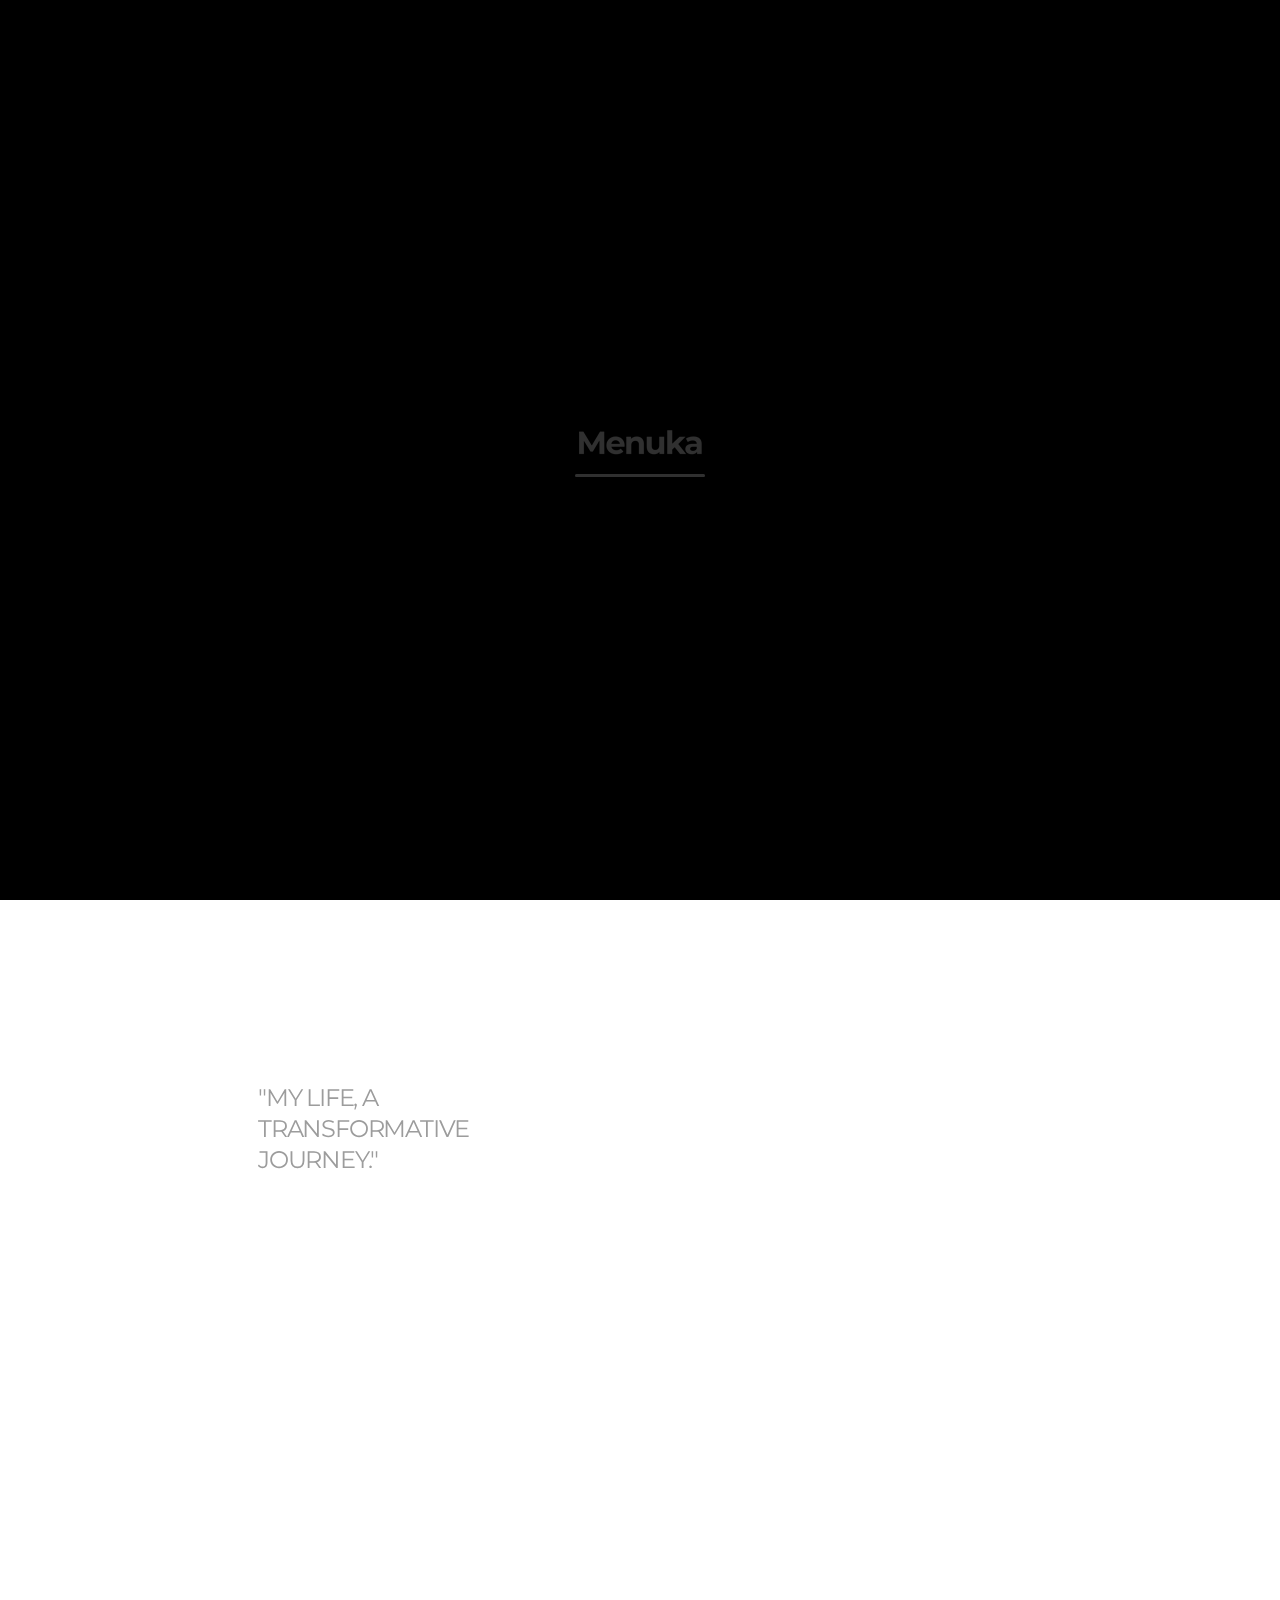
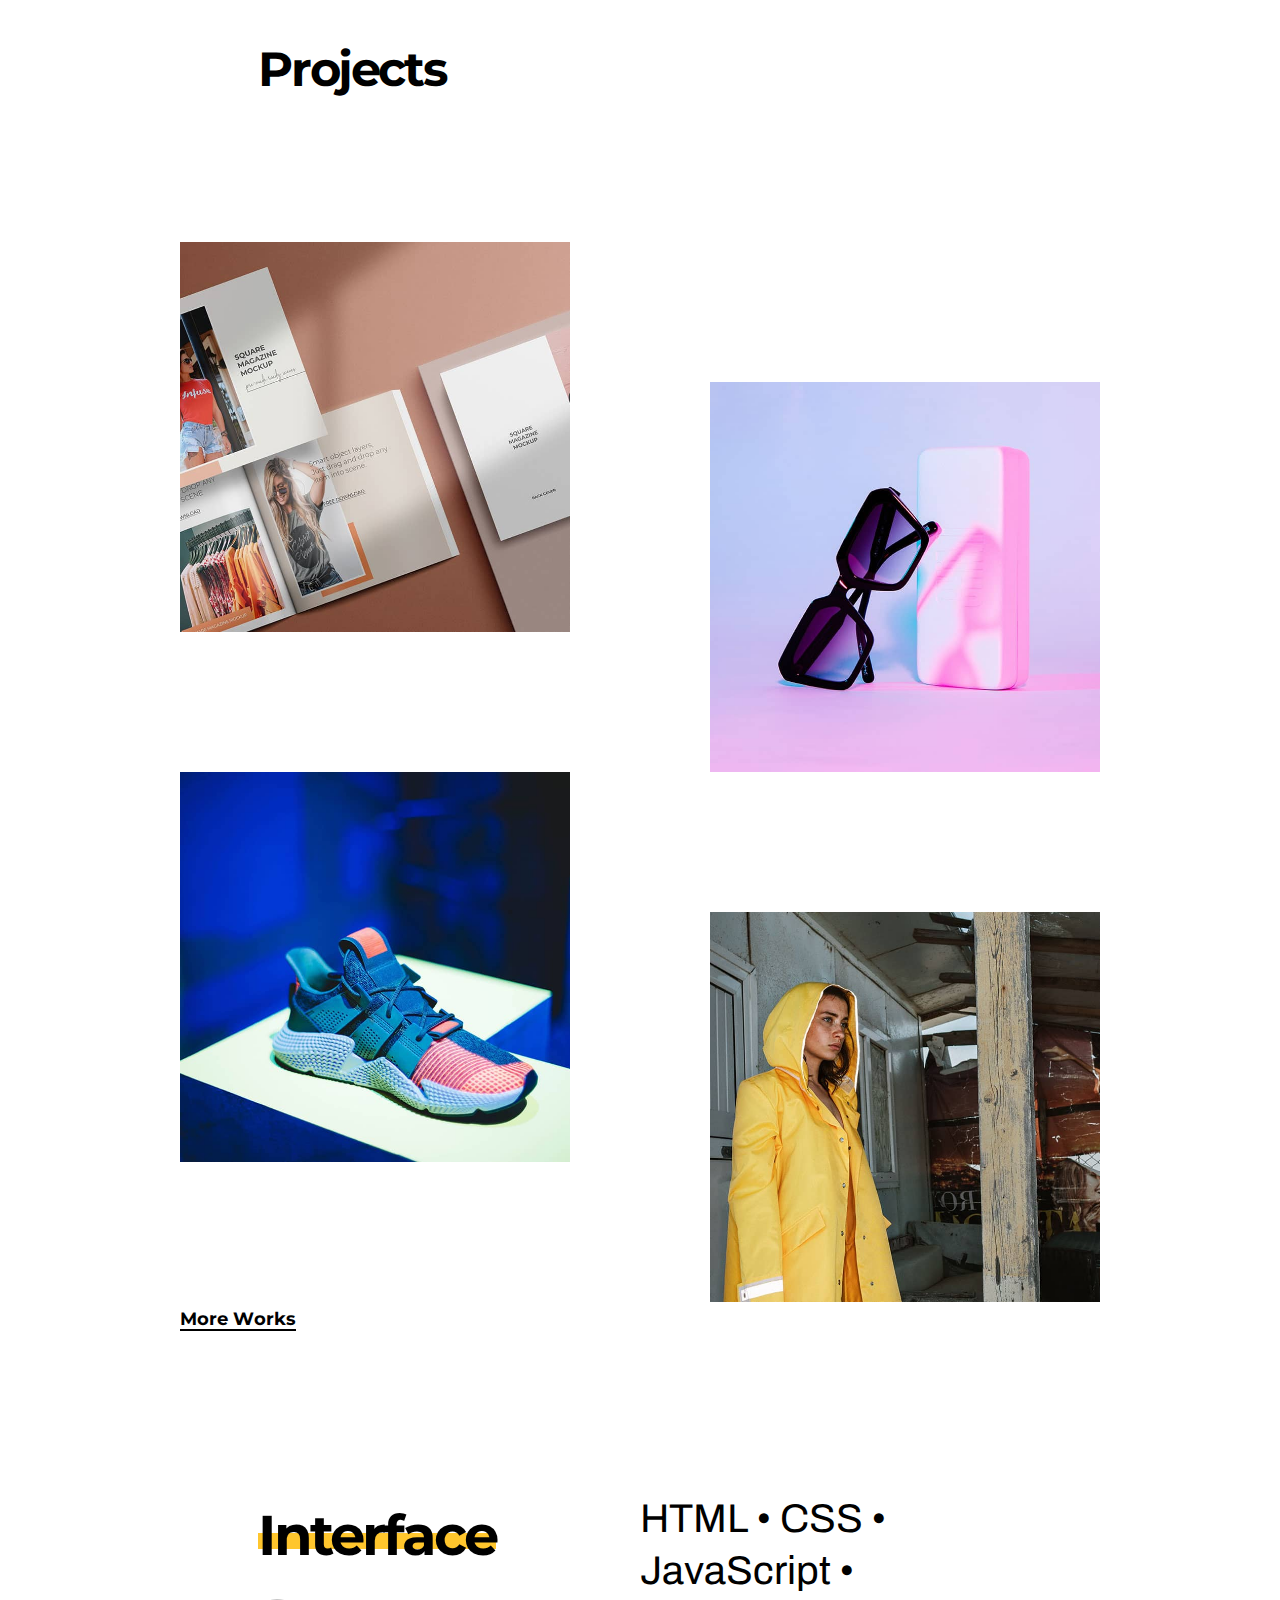
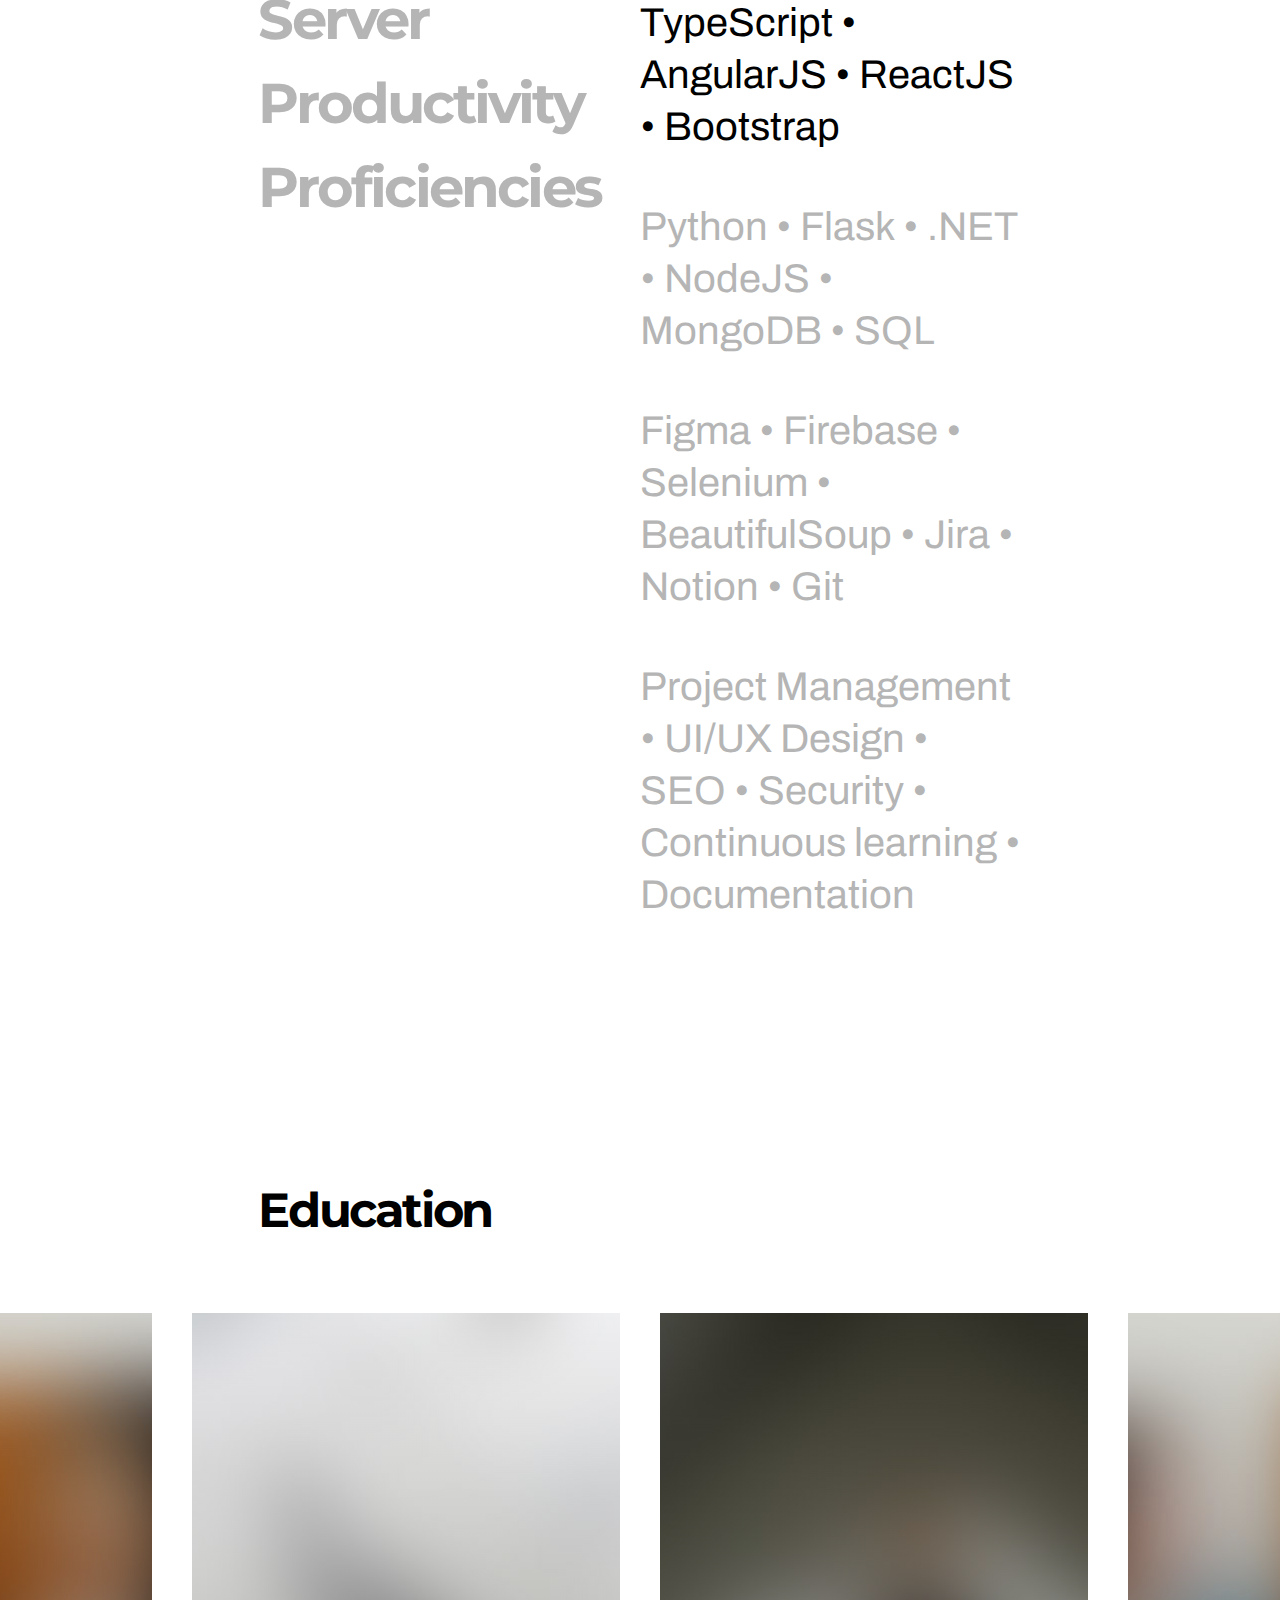
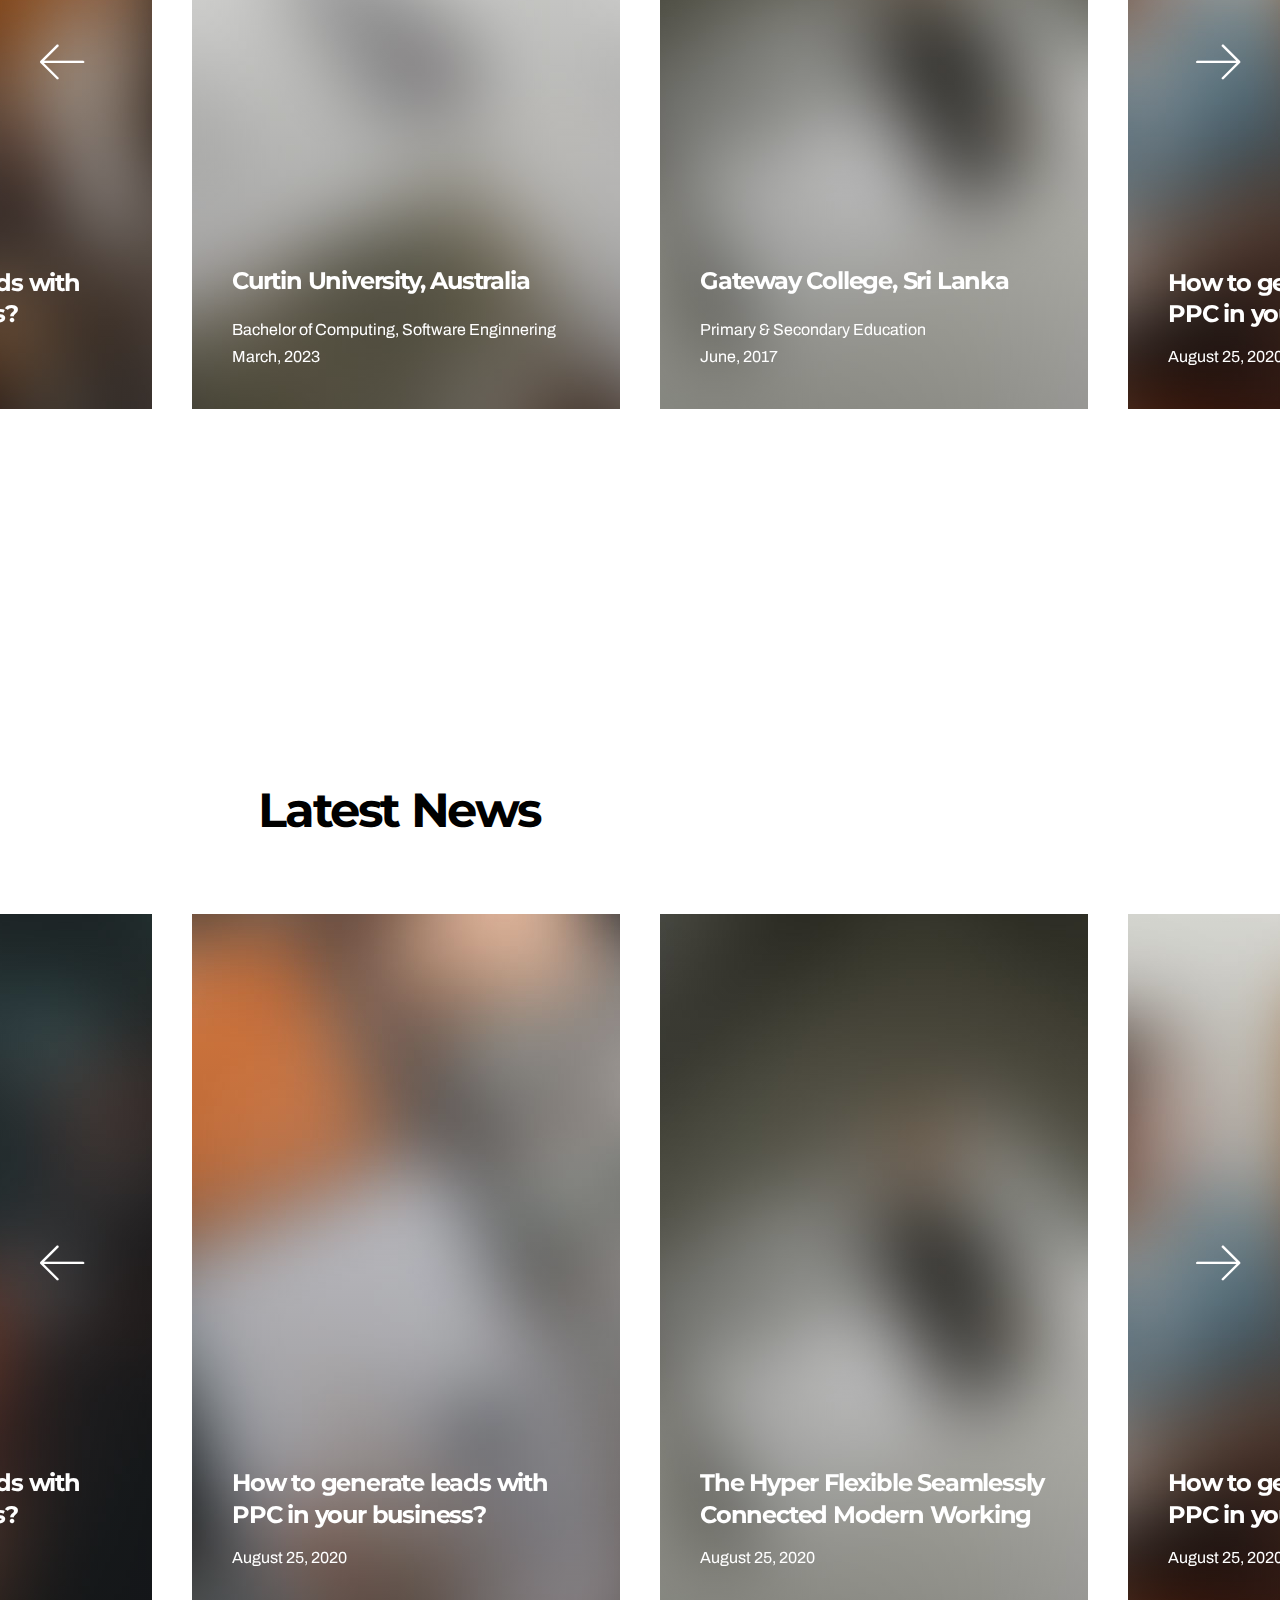
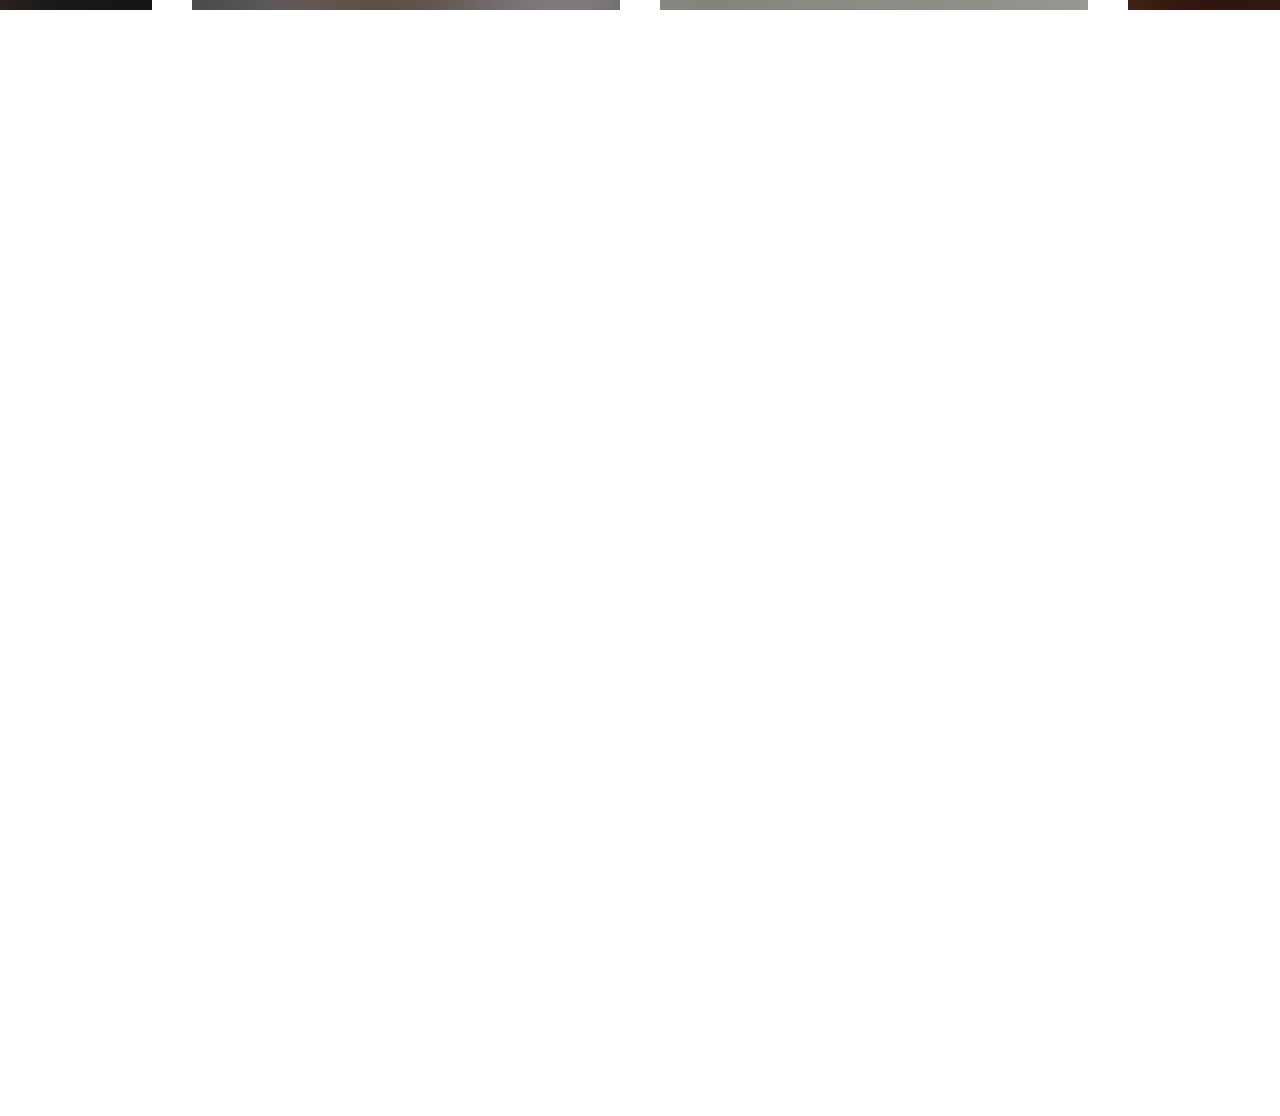
==== commit f0161c30: "Updated images in forex cracker project" ====
--- a/index.html
+++ b/index.html
@@ -2,7 +2,7 @@
 <html lang="en">
 <head>
 	<title>Menuka Pinto | Portfolio Website</title>
-
+	
 	<meta charset="utf-8">
 	<!--[if IE]><meta http-equiv='X-UA-Compatible' content='IE=edge,chrome=1'><![endif]-->
 	<meta name="viewport" content="width=device-width, initial-scale=1, maximum-scale=1">
@@ -68,9 +68,12 @@
 								<a href="#projects" class="nav-link">Projects</a>
 							</li>            
 							<li>
-								<a href="#news" class="nav-link">News</a>
+								<a href="#skills" class="nav-link">Skills</a>
 							</li>
-							<li class="nav__dropdown">
+							<li>
+								<a href="#education" class="nav-link">Education</a>
+							</li>
+							<!-- <li class="nav__dropdown">
 								<a href="#" class="nav-link" aria-haspopup="true">Pages</a>
 								<i class="dorya-icon-chevron-down nav__dropdown-trigger" role="button" aria-haspopup="true" aria-expanded="false"></i>
 								<ul class="nav__dropdown-menu">
@@ -90,7 +93,7 @@
 										</a>
 									</li>
 								</ul>
-							</li>
+							</li> -->
 							<li>
 								<a href="contact.html" class="nav-link">Contact</a>
 							</li>
@@ -102,7 +105,8 @@
 			</div> <!-- end container -->
 
 		</div>
-	</header> <!-- end header -->
+	</header> 
+	<!-- end header -->
 
 	<div class="main-wrap">
 		<main class="content-wrap">
@@ -199,15 +203,15 @@
 
 						<article class="grid-item project hover-shrink featured branding product">
 							<div class="project__container">
-								<a href="single-project.html" class="project__url">
+								<a href="./project-forex-cracker.html" class="project__url">
 									<figure class="project__img-holder hover-shrink--shrink">
 										<img src="img/works/project_1.jpg" class="project__img hover-shrink--zoom" alt="project 1">
 									</figure>
 								</a>
 								<div class="project__description-wrap">
 									<div class="project__description">
-										<h3 class="project__title"><a href="single-project.html">Headphones Concept Design</a></h3>
-										<span class="project__category">Product Design</span>
+										<h3 class="project__title"><a href="./project-forex-cracker.html">Forex Cracker - Trading Assistor</a></h3>
+										<span class="project__category">Web Application</span>
 									</div>
 								</div>
 							</div>
@@ -271,7 +275,7 @@
 			</section> <!-- end works -->
 
 			<!-- Services -->
-			<section class="section-services pt-40" id="services">
+			<section class="section-services pt-40" id="skills" >
 				<div class="container">
 					<div class="row justify-content-center">
 						<div class="col-lg-10">
@@ -314,7 +318,7 @@
 			</section> <!-- end services -->	
 
 			<!-- From Blog -->
-			<section class="section-from-blog" id="news">
+			<section class="section-from-blog" id="education">
 				<div class="container">
 
 					<div class="row justify-content-center">
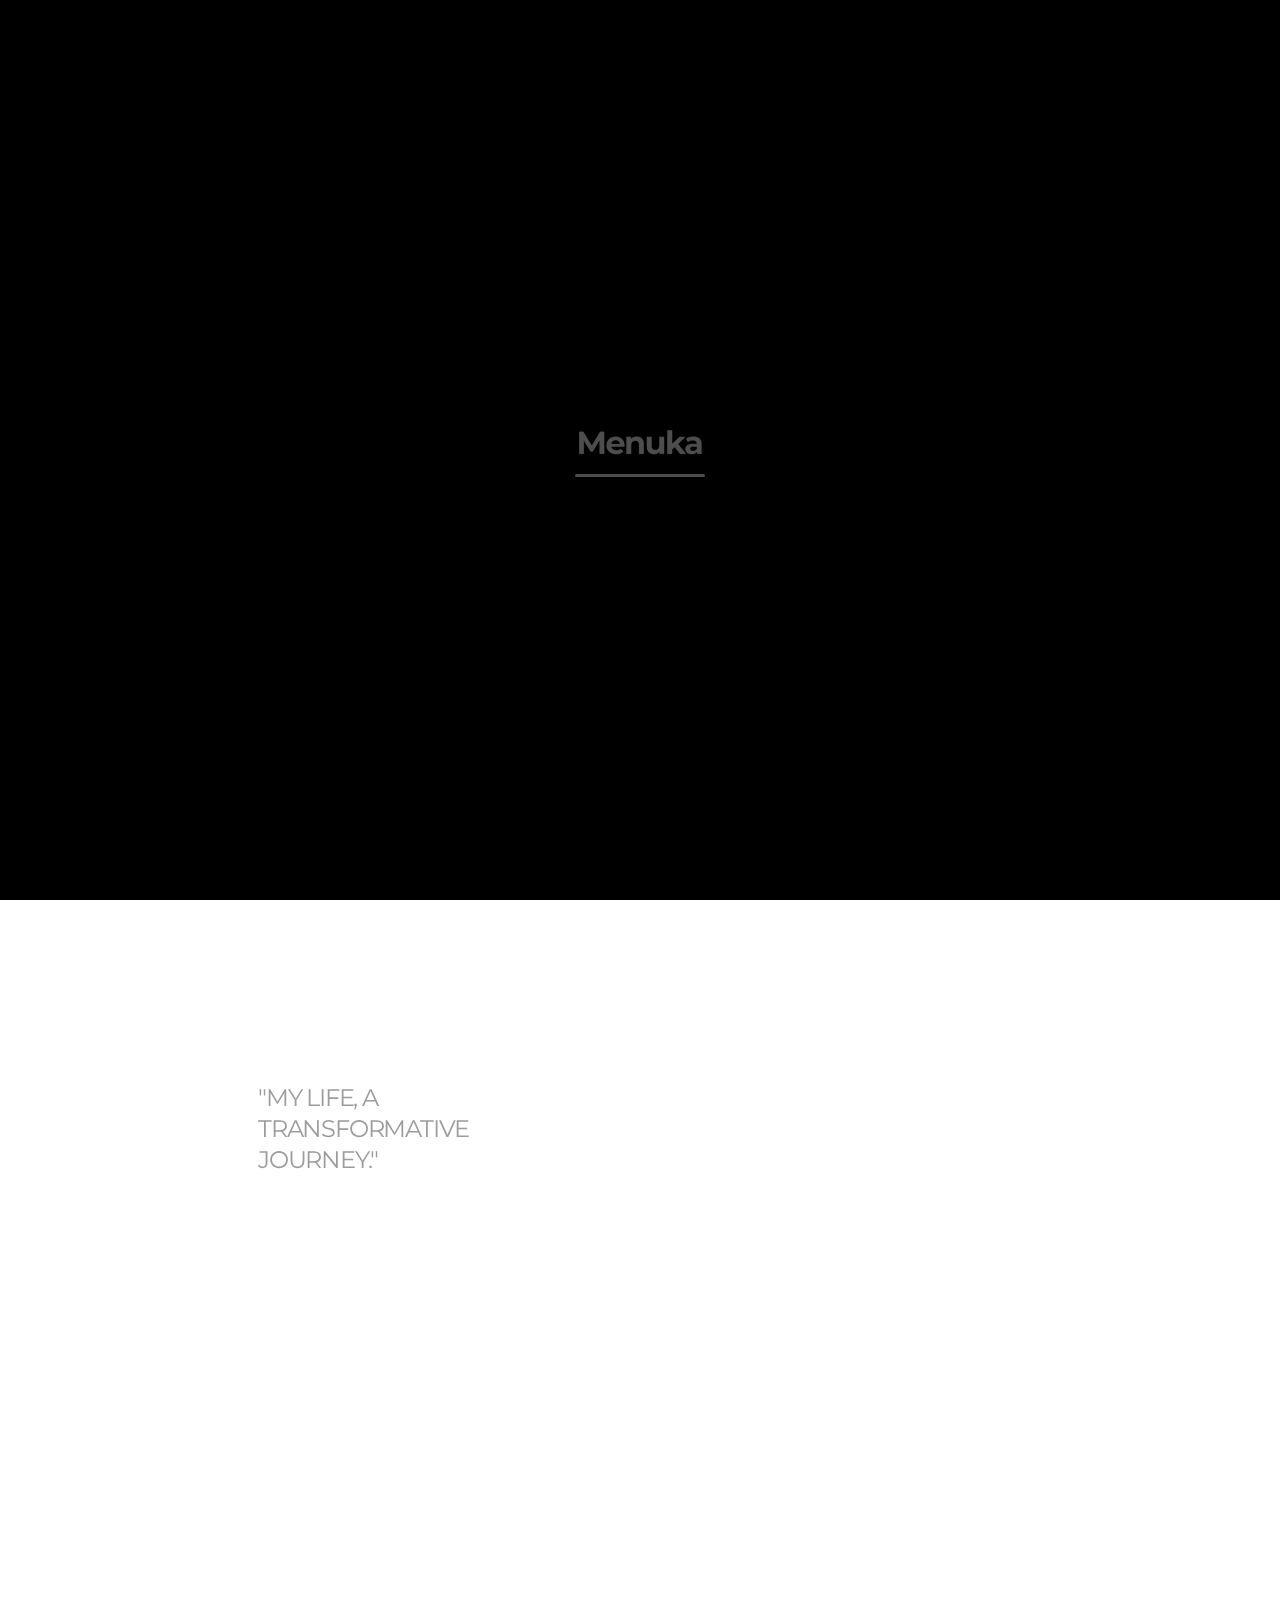
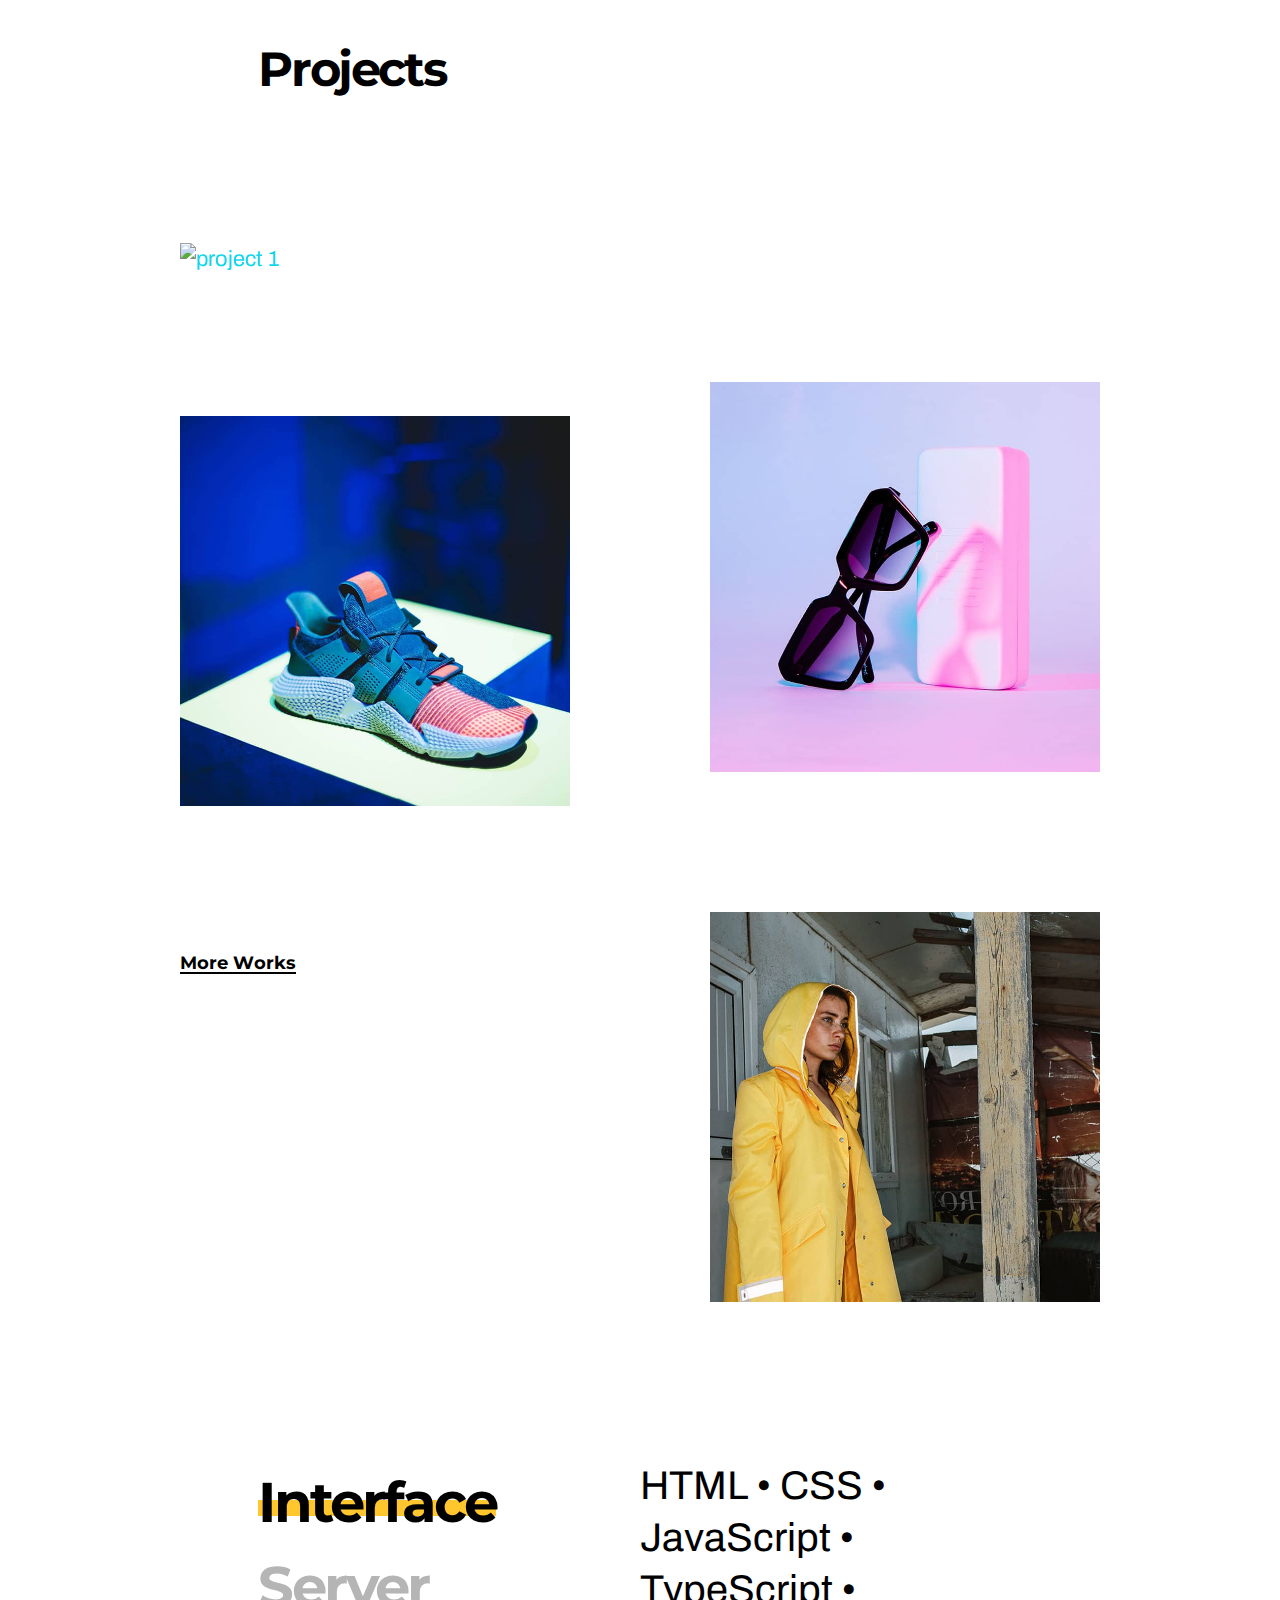
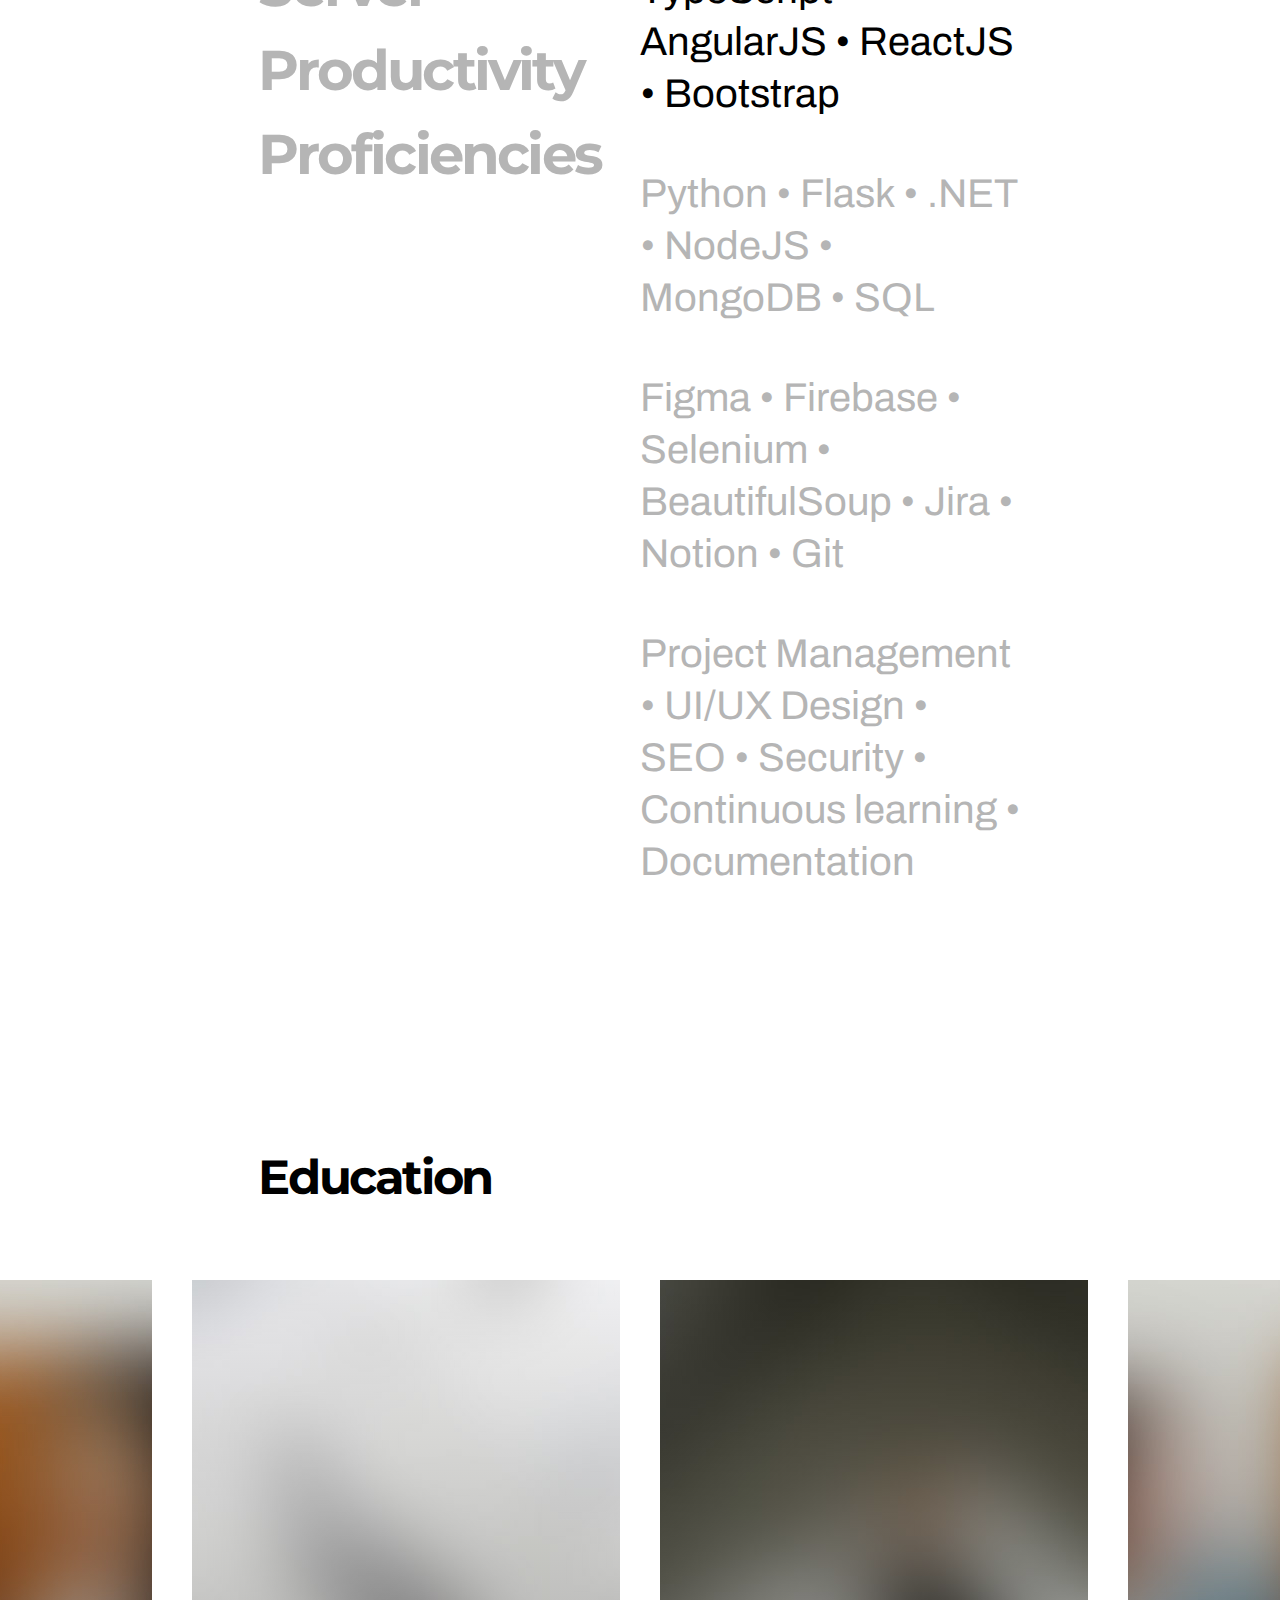
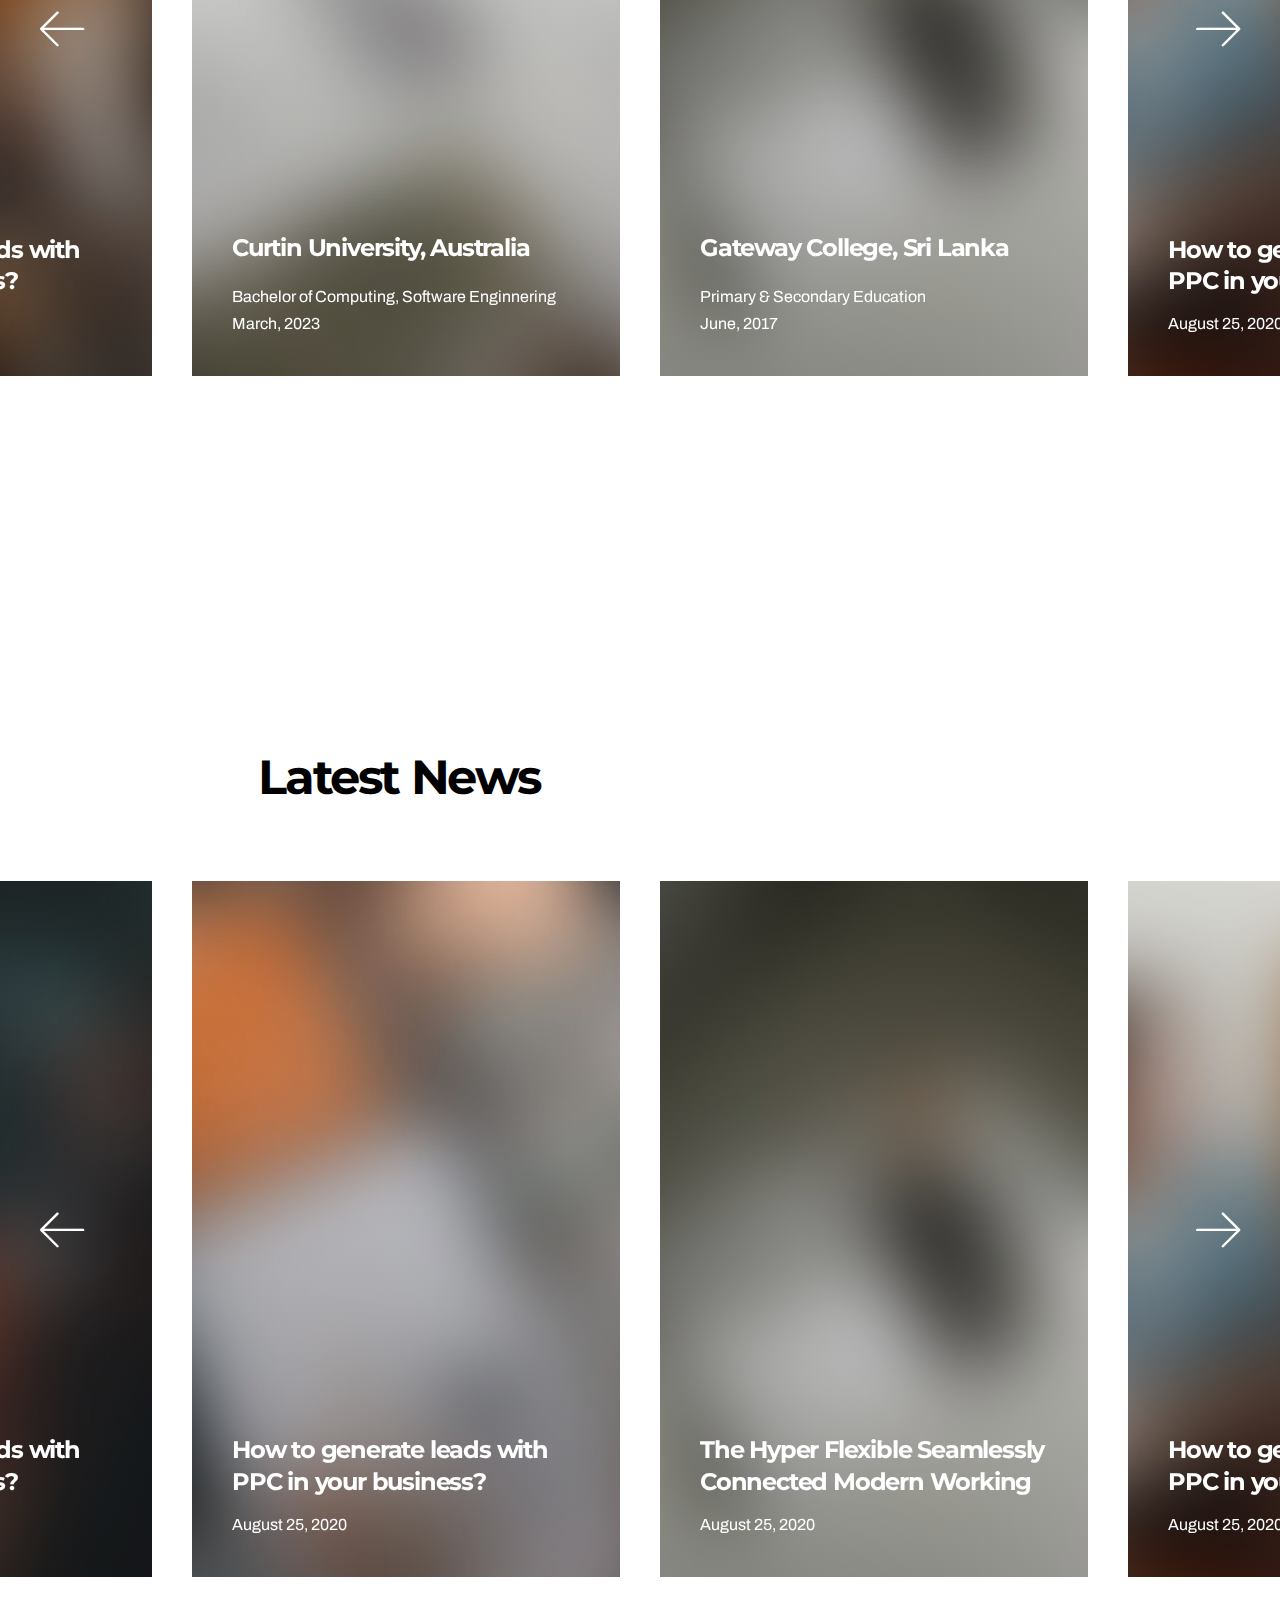
==== commit d0565064: "Created the project html files in a seperate folder and made changes to implement this" ====
--- a/index.html
+++ b/index.html
@@ -203,9 +203,9 @@
 
 						<article class="grid-item project hover-shrink featured branding product">
 							<div class="project__container">
-								<a href="./project-forex-cracker.html" class="project__url">
+								<a href="./projects/project-forex-cracker.html" class="project__url">
 									<figure class="project__img-holder hover-shrink--shrink">
-										<img src="img/works/project_1.jpg" class="project__img hover-shrink--zoom" alt="project 1">
+										<img src="img/works/forex-cracker/project-img-small.jpg" class="project__img hover-shrink--zoom" alt="project 1">
 									</figure>
 								</a>
 								<div class="project__description-wrap">
@@ -566,68 +566,34 @@
 									</a>
 								</h3>								
 							</div>
+
+							<!-- Social Media -->
+							<div class="text-center" style="margin-top: 100px;">
+								<div class="socials">
+									<a href="https://github.com/Pinto-PINTO" class="social social-twitter" aria-label="github" title="github" target="_blank"><i class="dorya-icon-github"></i></a>
+									<a href="https://www.linkedin.com/in/menuka-pinto/" class="social social-linkedin" aria-label="linkedin" title="linkedin" target="_blank"><i class="dorya-icon-linkedin"></i></a>
+									<a href="https://www.instagram.com/menuka_shevon/" class="social social-instagram" aria-label="instagram" title="instagram" target="_blank"><i class="dorya-icon-instagram"></i></a>
+								</div>
+							</div>
+							
+							<div class="widget widget-nav-menu text-center" style="margin-top: 20px;">
+								<ul>
+									<li><a href="index.html"><p id="copyright-year" style="font-size: 16px; font-size: 1rem;"></p></a></li>
+								</ul>
+							</div>
+							<!-- Get Current Year -->
+							<script>
+								const year = new Date().getFullYear();
+								const pTag = document.getElementById("copyright-year");
+								pTag.textContent = `© Copyright Menuka Pinto ${year}`;
+							</script>
+									
+							</div> 
 						</div>
 					</div>					
 				</div>
-				<div class="footer__widgets">
-					<div class="row">
-
-						<div class="col-lg-8 col-md-6">
-							<div class="widget widget-about-us">
-								<address class="widget-about-us__address">Level 7, 289 Flinders Lane<br>
-								Melbourne, Victoria 3000</address>
-								<a href="mailto:hello@doryaagency.com" class="widget-about-us__email">hello@doryaagency.com</a>
-								<a href="tel:+61-3-9671-3953" class="widget-about-us__phone">+61 3 9671 3953</a>
-							</div>
-						</div> <!-- end about us -->						
-
-						<div class="col-lg-2 col-md-3">
-							<div class="widget widget-nav-menu">
-								<ul>
-									<li><a href="#">Work</a></li>
-									<li><a href="#">Studio</a></li>
-									<li><a href="#">News</a></li>
-									<li><a href="#">Contact</a></li>
-								</ul>
-							</div>
-						</div> <!-- end widget nav menu -->
-
-						<div class="col-lg-2 col-md-3">
-							<div class="widget widget-nav-menu">
-								<ul>
-									<li><a href="#">Instagram</a></li>
-									<li><a href="#">Facebook</a></li>
-									<li><a href="#">Linkedin</a></li>
-									<li><a href="#">Twitter</a></li>
-								</ul>
-							</div>
-						</div> <!-- end widget nav menu -->
-
-					</div>
-				</div>    
 			</div> <!-- end container -->
-
-			<div class="footer__bottom">
-				<div class="container">
-					<div class="row">
-						<div class="col-md-6">
-							<a href="#home" class="logo__url">
-								<img class="logo" src="img/logo/logo_white.png" srcset="img/logo/logo_white.png 1x, img/logo/logo_white@2x.png 2x" alt="logo" itemtype="http://schema.org/Organization" itemscope>
-							</a>
-						</div>
-						<div class="col-md-6">
-							<div class="widget widget-nav-menu">
-								<ul>
-									<li><a href="#">Privacy Policy</a></li>
-									<li><a href="#">Legal Terms</a></li>
-								</ul>
-							</div>
-						</div>
-					</div>
-				</div>
-			</div> <!-- end footer bottom -->
-
-		</footer> <!-- end footer -->
+		</footer>  <!-- end footer -->
 
 		<div class="footer-placeholder"></div>
 
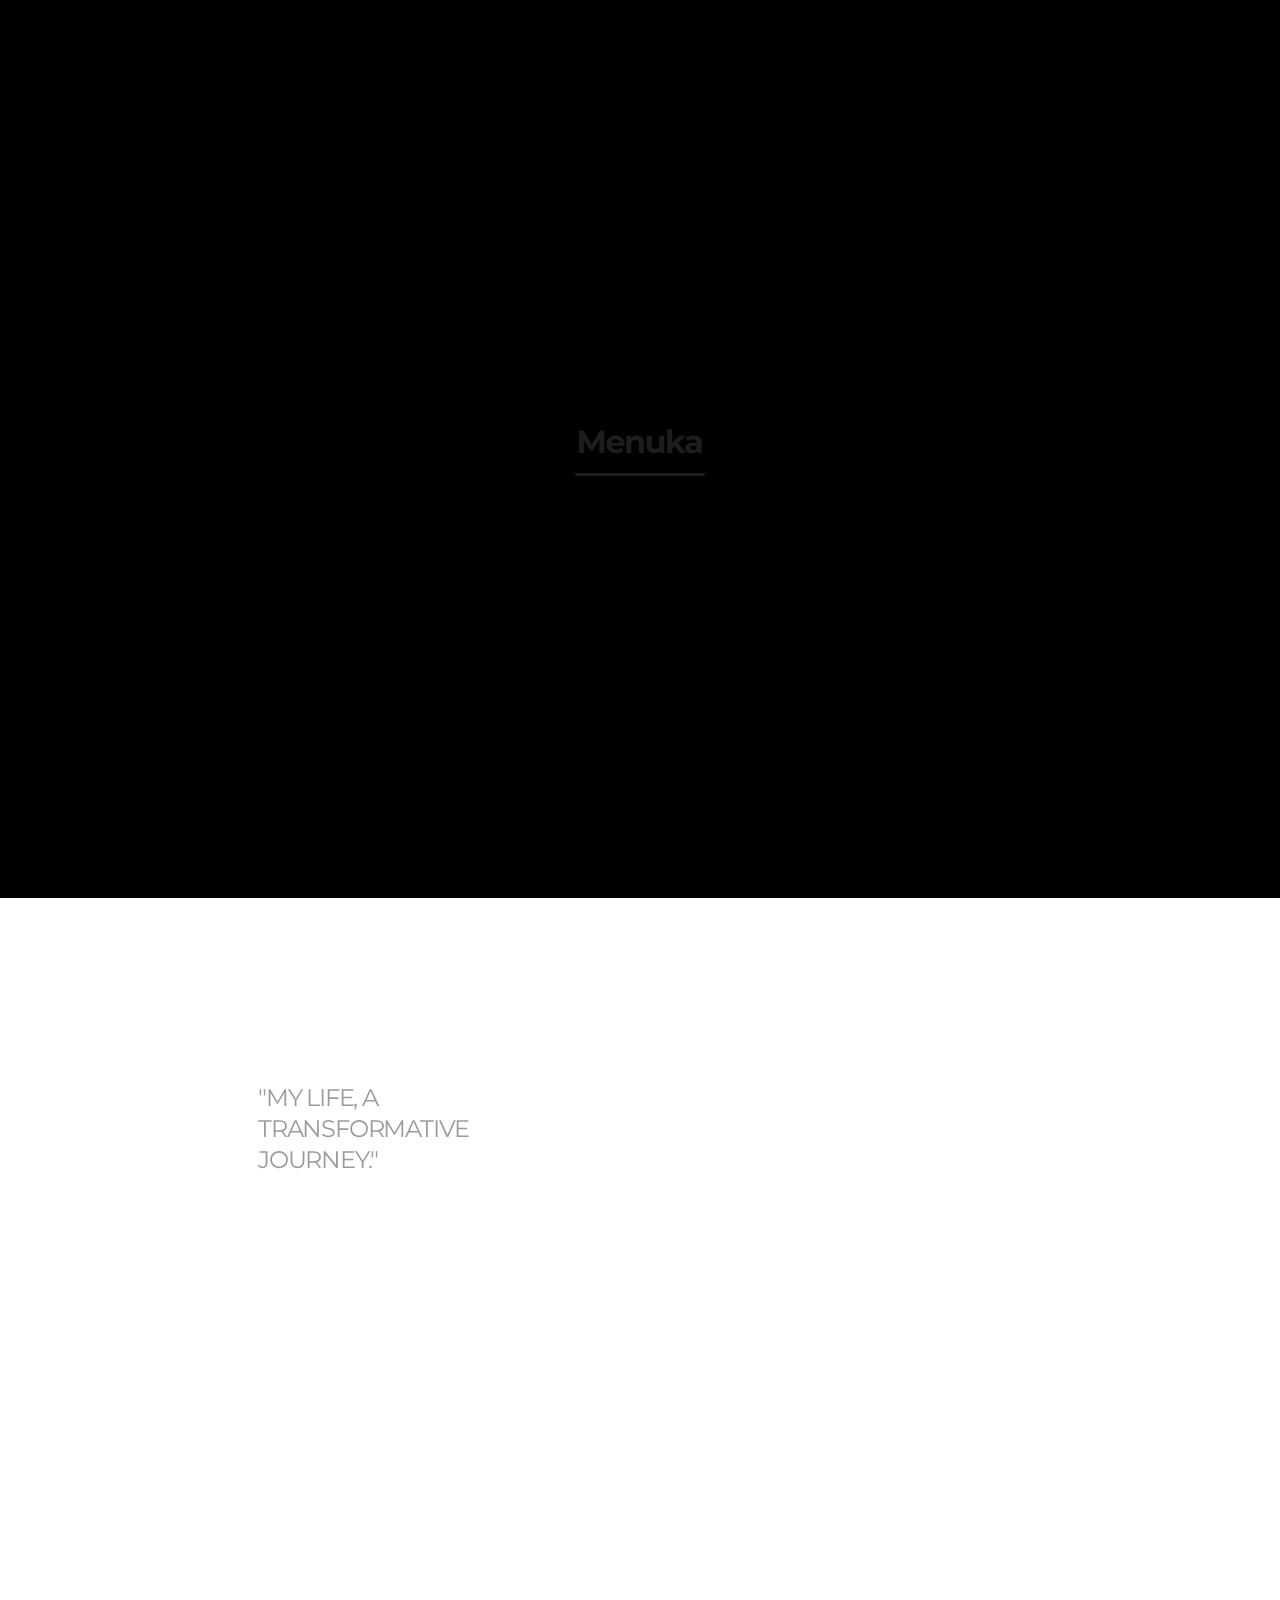
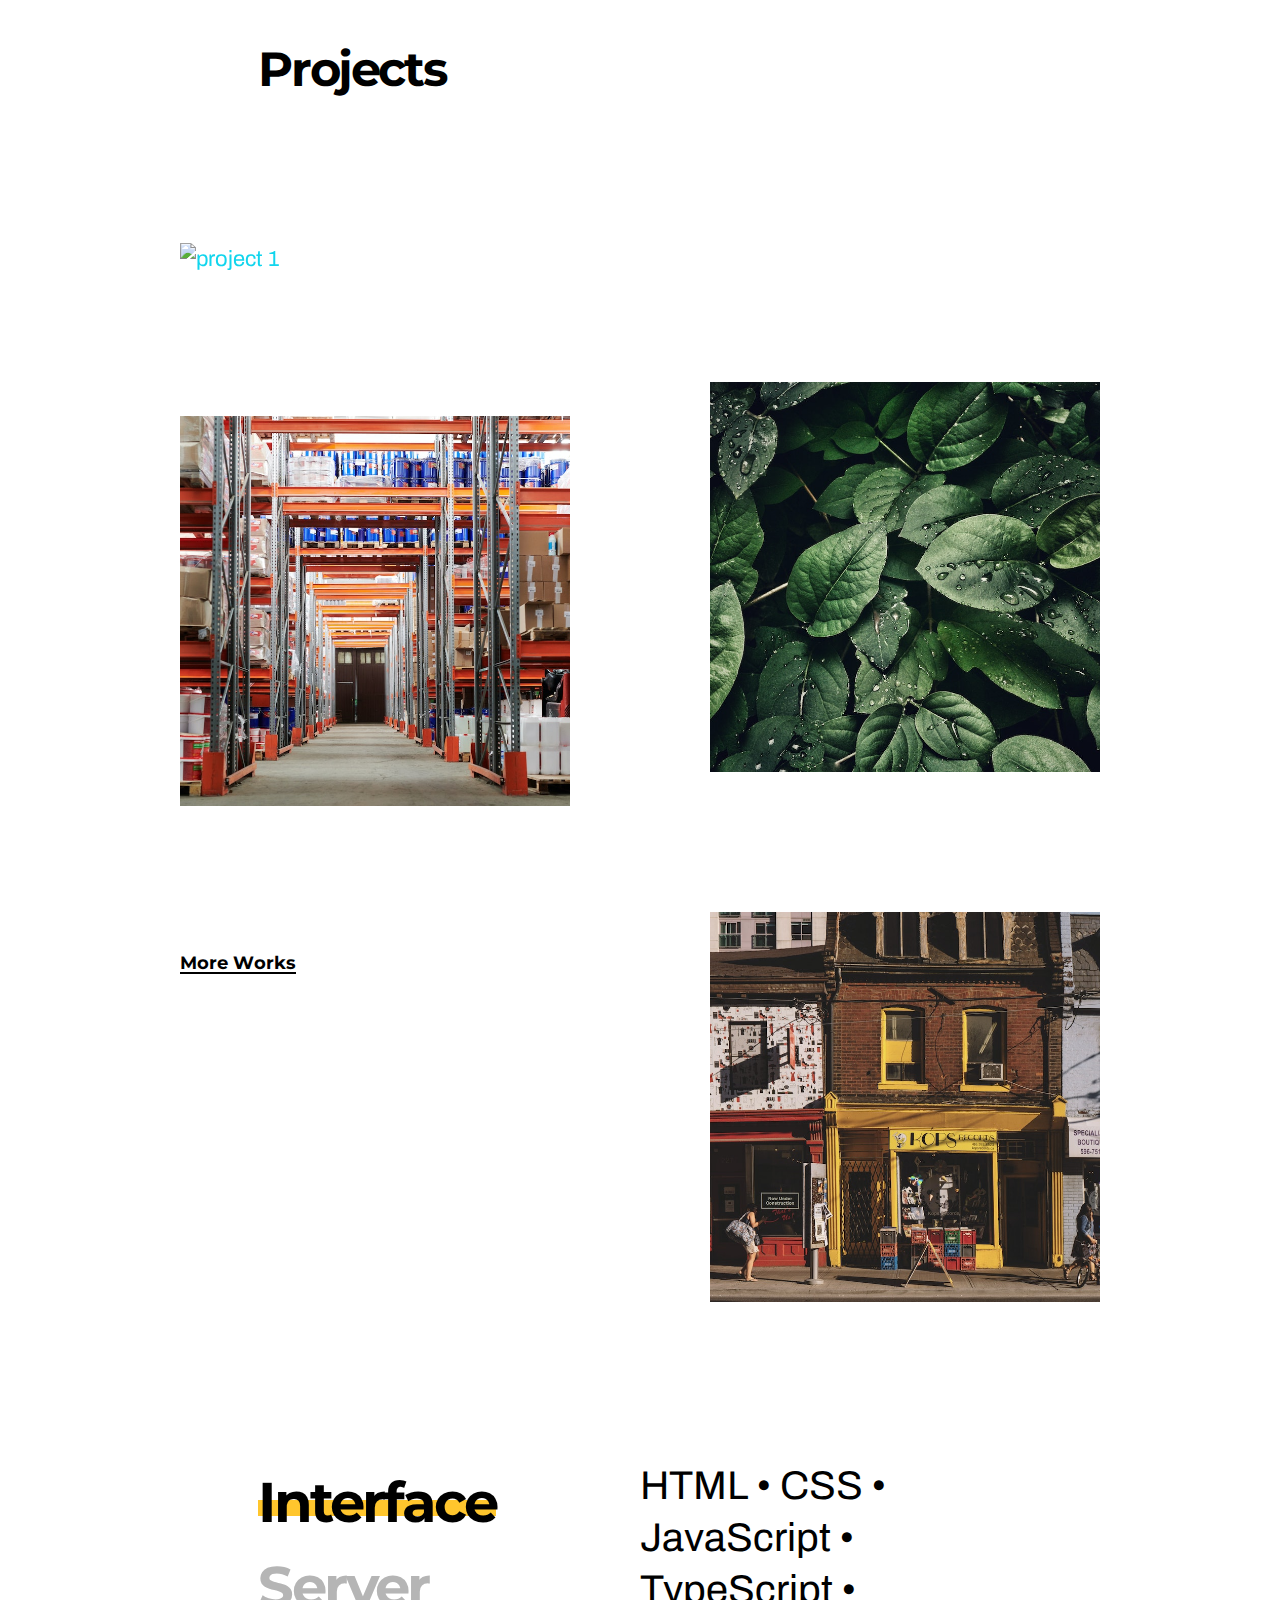
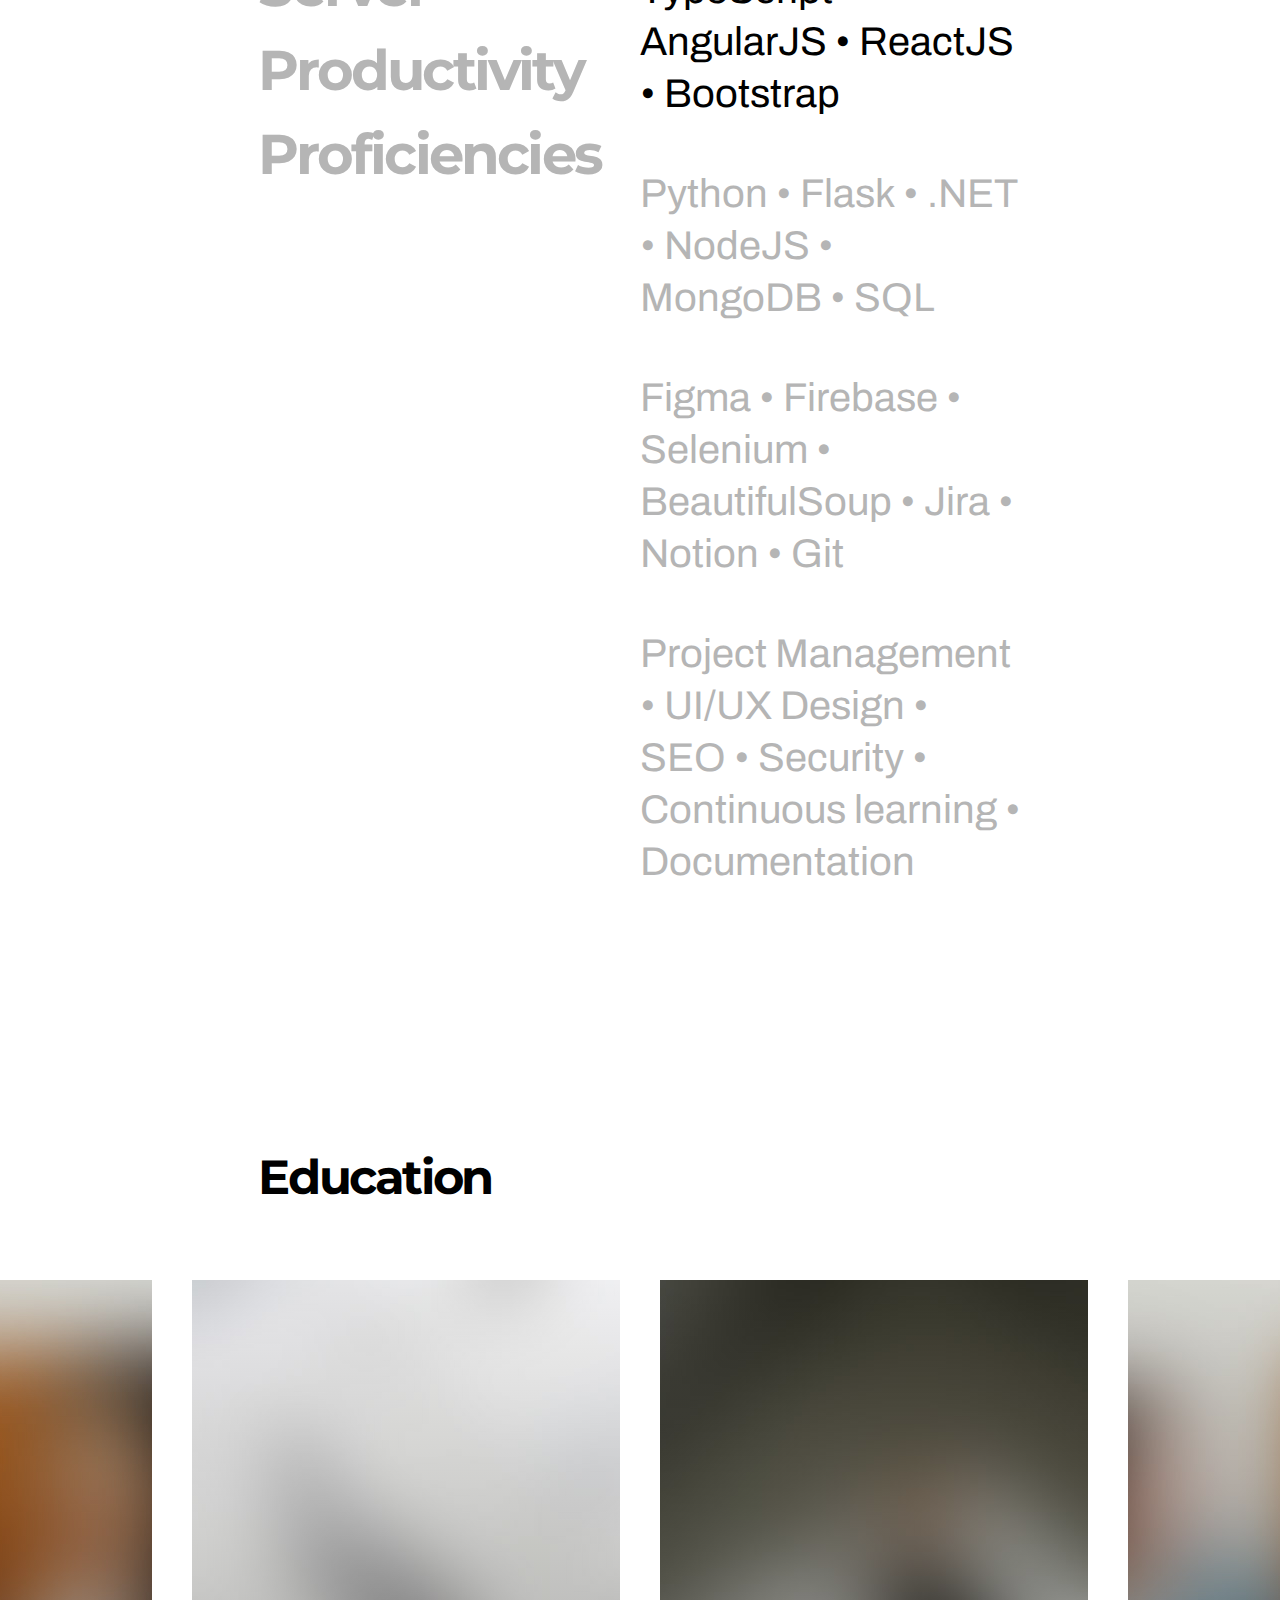
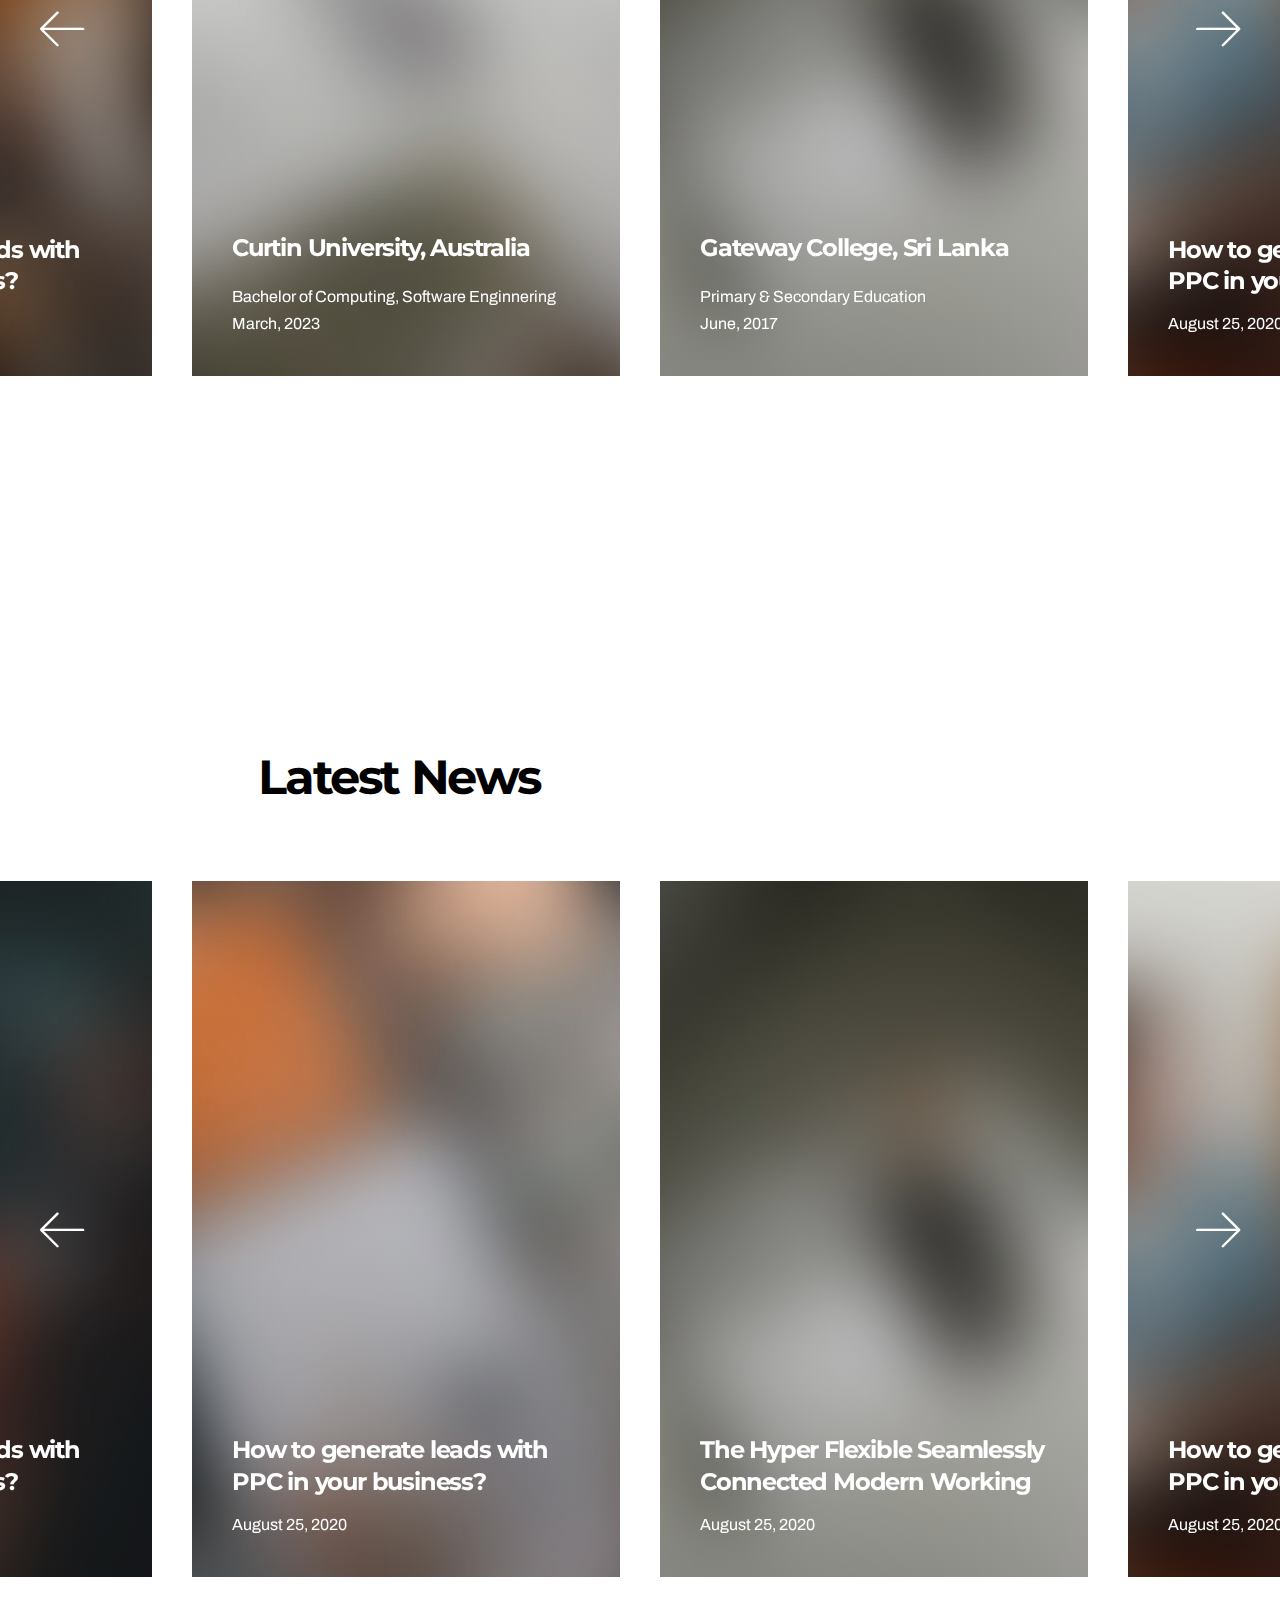
==== commit 4e426d1a: "Created folder structure and project image for all other projects" ====
--- a/index.html
+++ b/index.html
@@ -219,14 +219,14 @@
 
 						<article class="grid-item project hover-shrink featured">
 							<div class="project__container">
-								<a href="single-project.html" class="project__url">
+								<a href="./projects/project-enbio.html" class="project__url">
 									<figure class="project__img-holder hover-shrink--shrink">
-										<img src="img/works/project_2.jpg" class="project__img hover-shrink--zoom" alt="project 2">
+										<img src="img/works/enbio/project-img-small.jpg" class="project__img hover-shrink--zoom" alt="project 2">
 									</figure>
 								</a>
 								<div class="project__description-wrap">
 									<div class="project__description">
-										<h3 class="project__title"><a href="single-project.html">Clothing Shop eCommerce Website</a></h3>
+										<h3 class="project__title"><a href="./projects/project-enbio.html">Enbio - Sustainable Application</a></h3>
 										<span class="project__category">Web Design</span>
 									</div>
 								</div>
@@ -235,15 +235,15 @@
 
 						<article class="grid-item project hover-shrink featured product">
 							<div class="project__container">
-								<a href="single-project.html" class="project__url">
+								<a href="./projects/project-nemos-warehouse.html" class="project__url">
 									<figure class="project__img-holder hover-shrink--shrink">
-										<img src="img/works/project_3.jpg" class="project__img hover-shrink--zoom" alt="project 3">
+										<img src="img/works/nemos-warehouse/project-img-small.jpg" class="project__img hover-shrink--zoom" alt="project 3">
 									</figure>
 								</a>
 								<div class="project__description-wrap">
 									<div class="project__description">
-										<h3 class="project__title"><a href="single-project.html">Bicycle Concept Design</a></h3>
-										<span class="project__category">Product Design</span>
+										<h3 class="project__title"><a href="./projects/project-nemos-warehouse.html">Nemo's Warehouse - System</a></h3>
+										<span class="project__category">IOT Application</span>
 									</div>
 								</div>
 							</div>
@@ -251,15 +251,15 @@
 
 						<article class="grid-item project hover-shrink featured branding">
 							<div class="project__container">
-								<a href="single-project.html" class="project__url">
+								<a href="./projects/project-kz-dashboard.html" class="project__url">
 									<figure class="project__img-holder hover-shrink--shrink">
-										<img src="img/works/project_4.jpg" class="project__img hover-shrink--zoom" alt="project 4">
+										<img src="img/works/kz-dashboard/project-img-small.jpg" class="project__img hover-shrink--zoom" alt="project 4">
 									</figure>
 								</a>
 								<div class="project__description-wrap">
 									<div class="project__description">
-										<h3 class="project__title"><a href="single-project.html">Bath Accessories Package</a></h3>
-										<span class="project__category">Branding</span>
+										<h3 class="project__title"><a href="./projects/project-kz-dashboard.html">KZ Dashboard - Retail Stores Monitoring</a></h3>
+										<span class="project__category">Web Application</span>
 									</div>
 								</div>
 							</div>
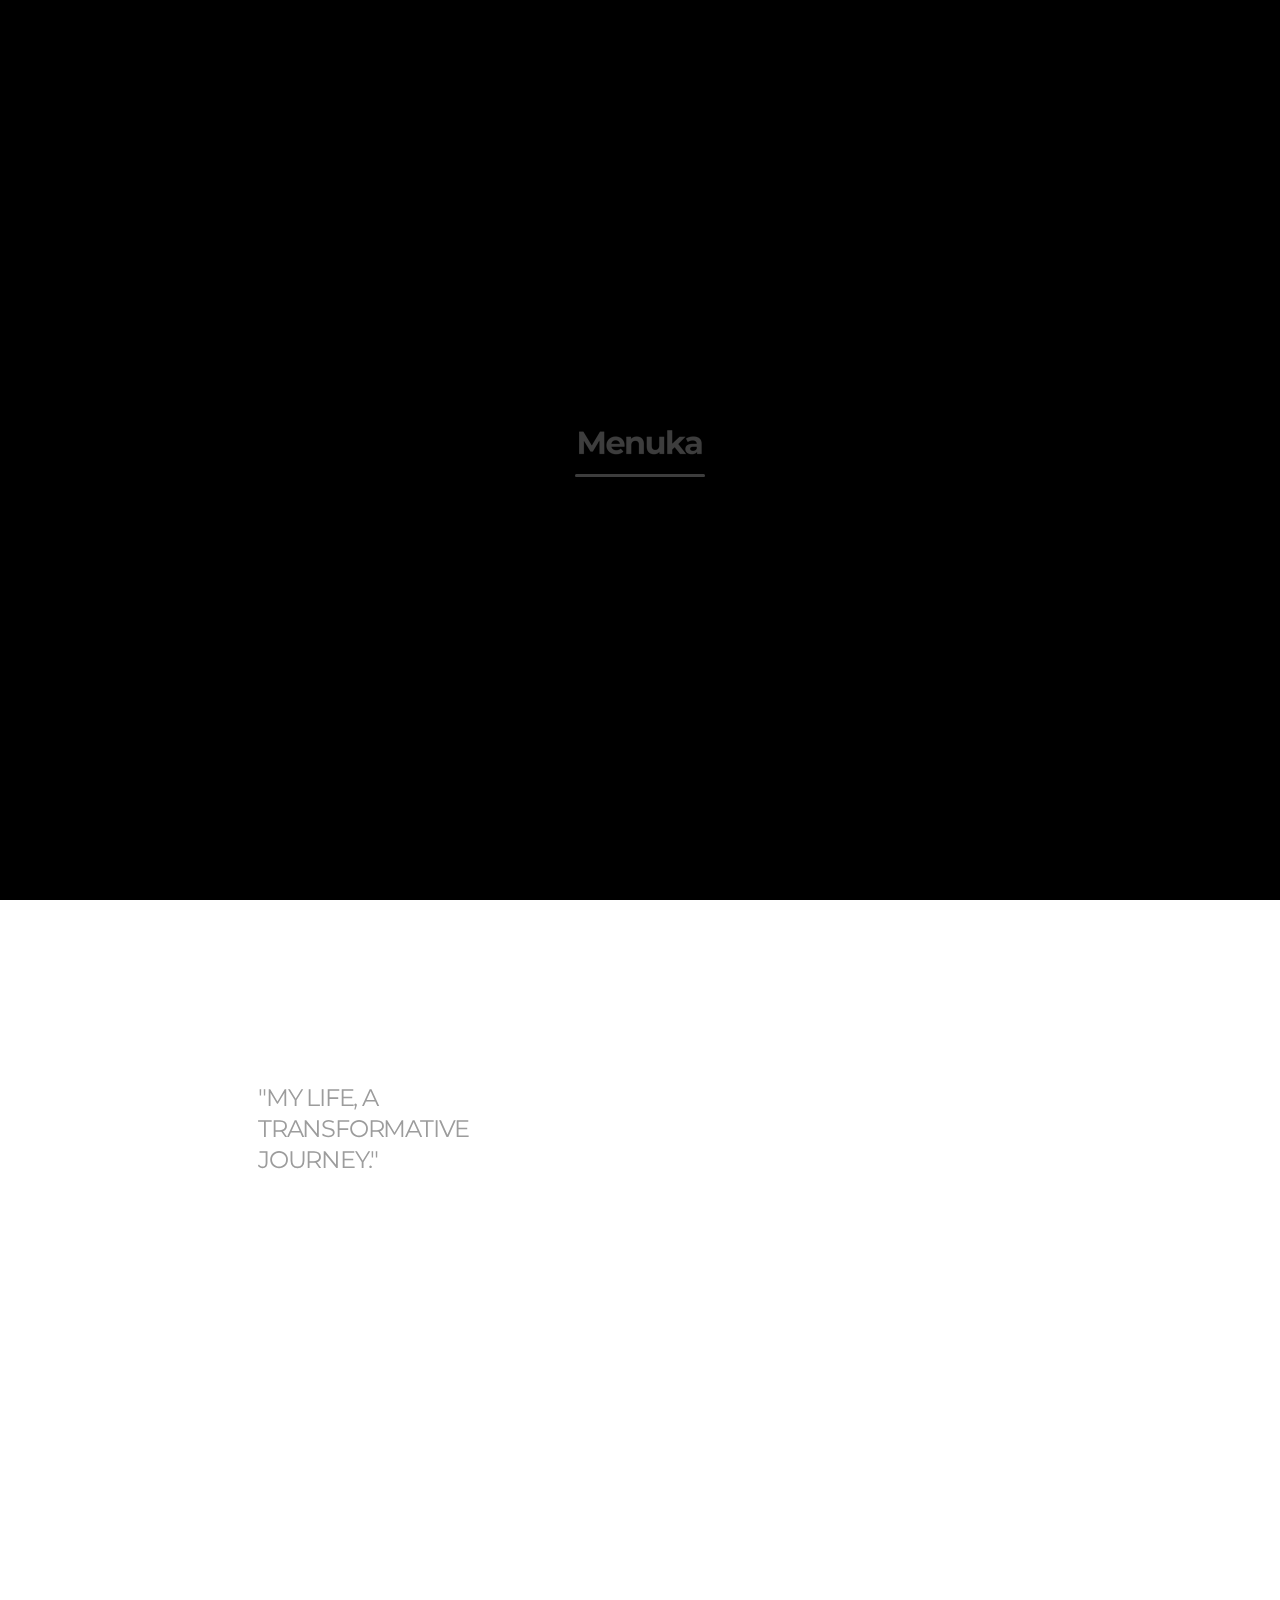
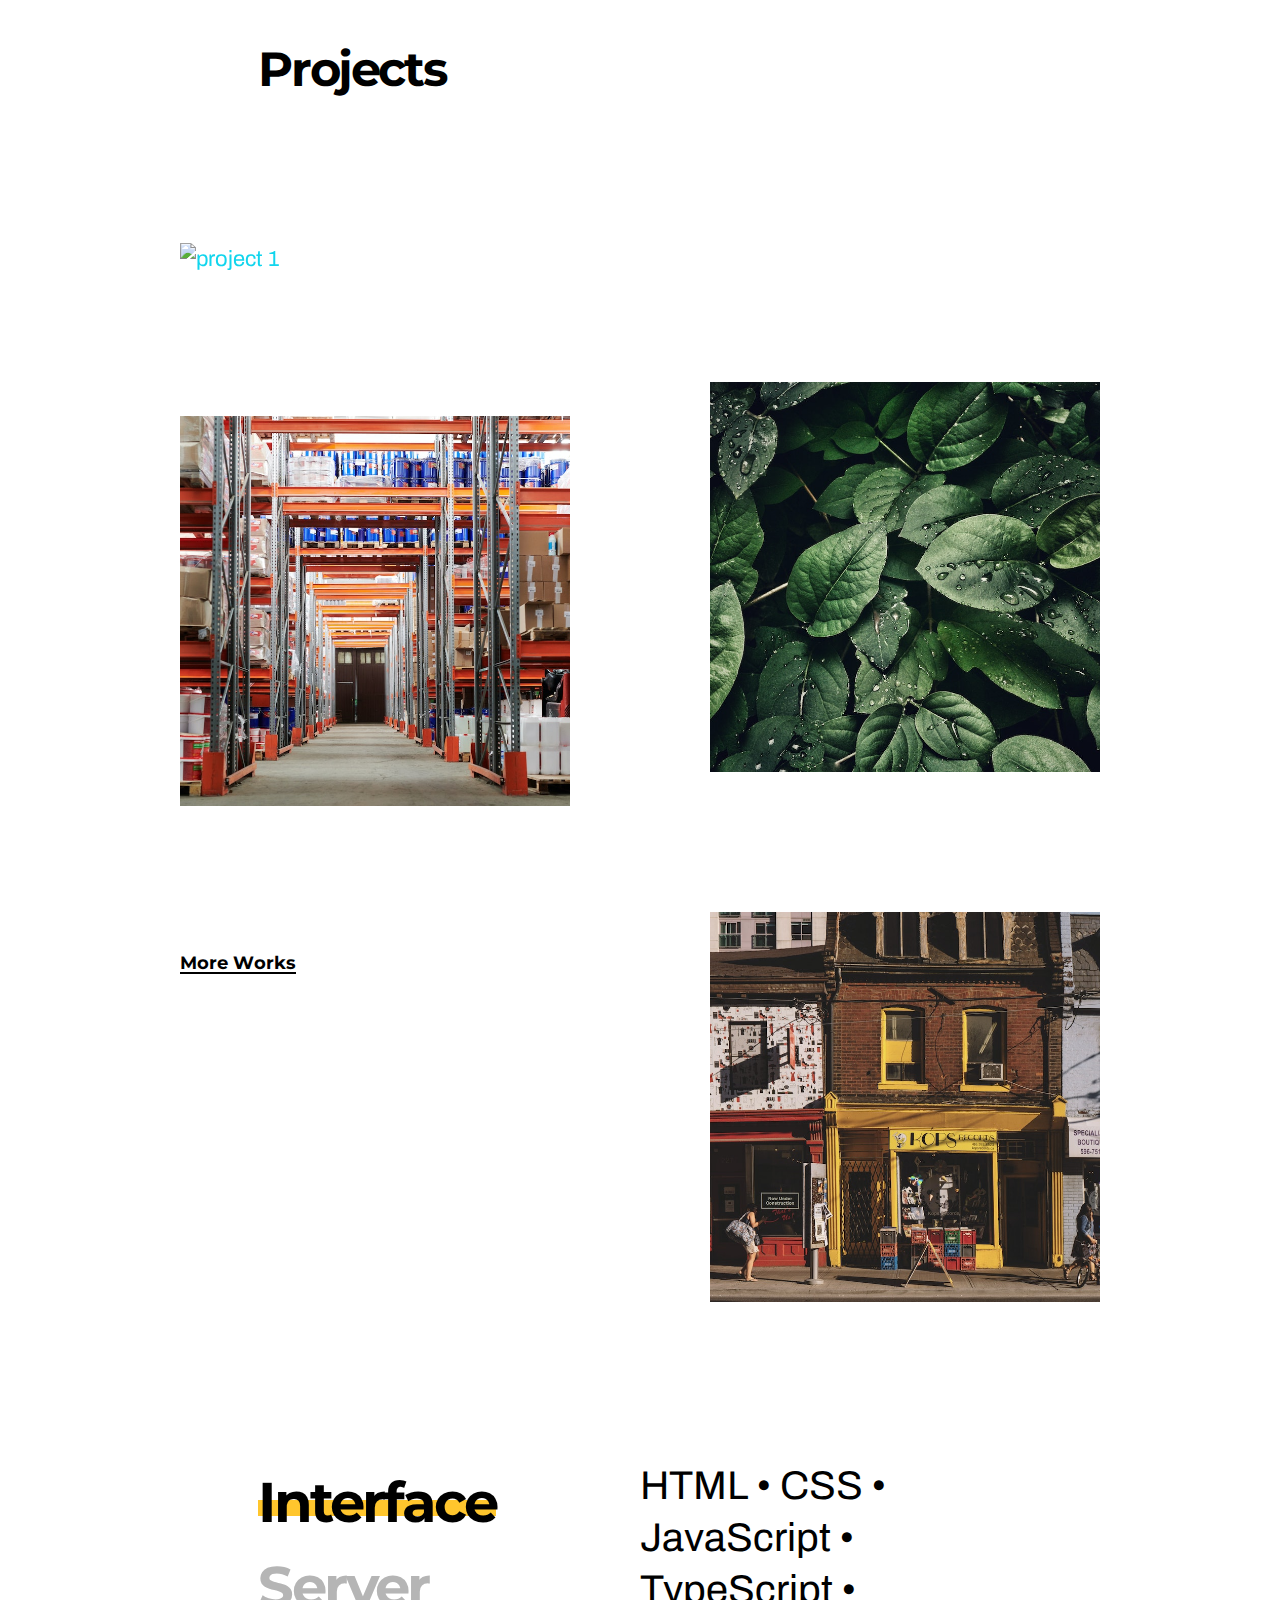
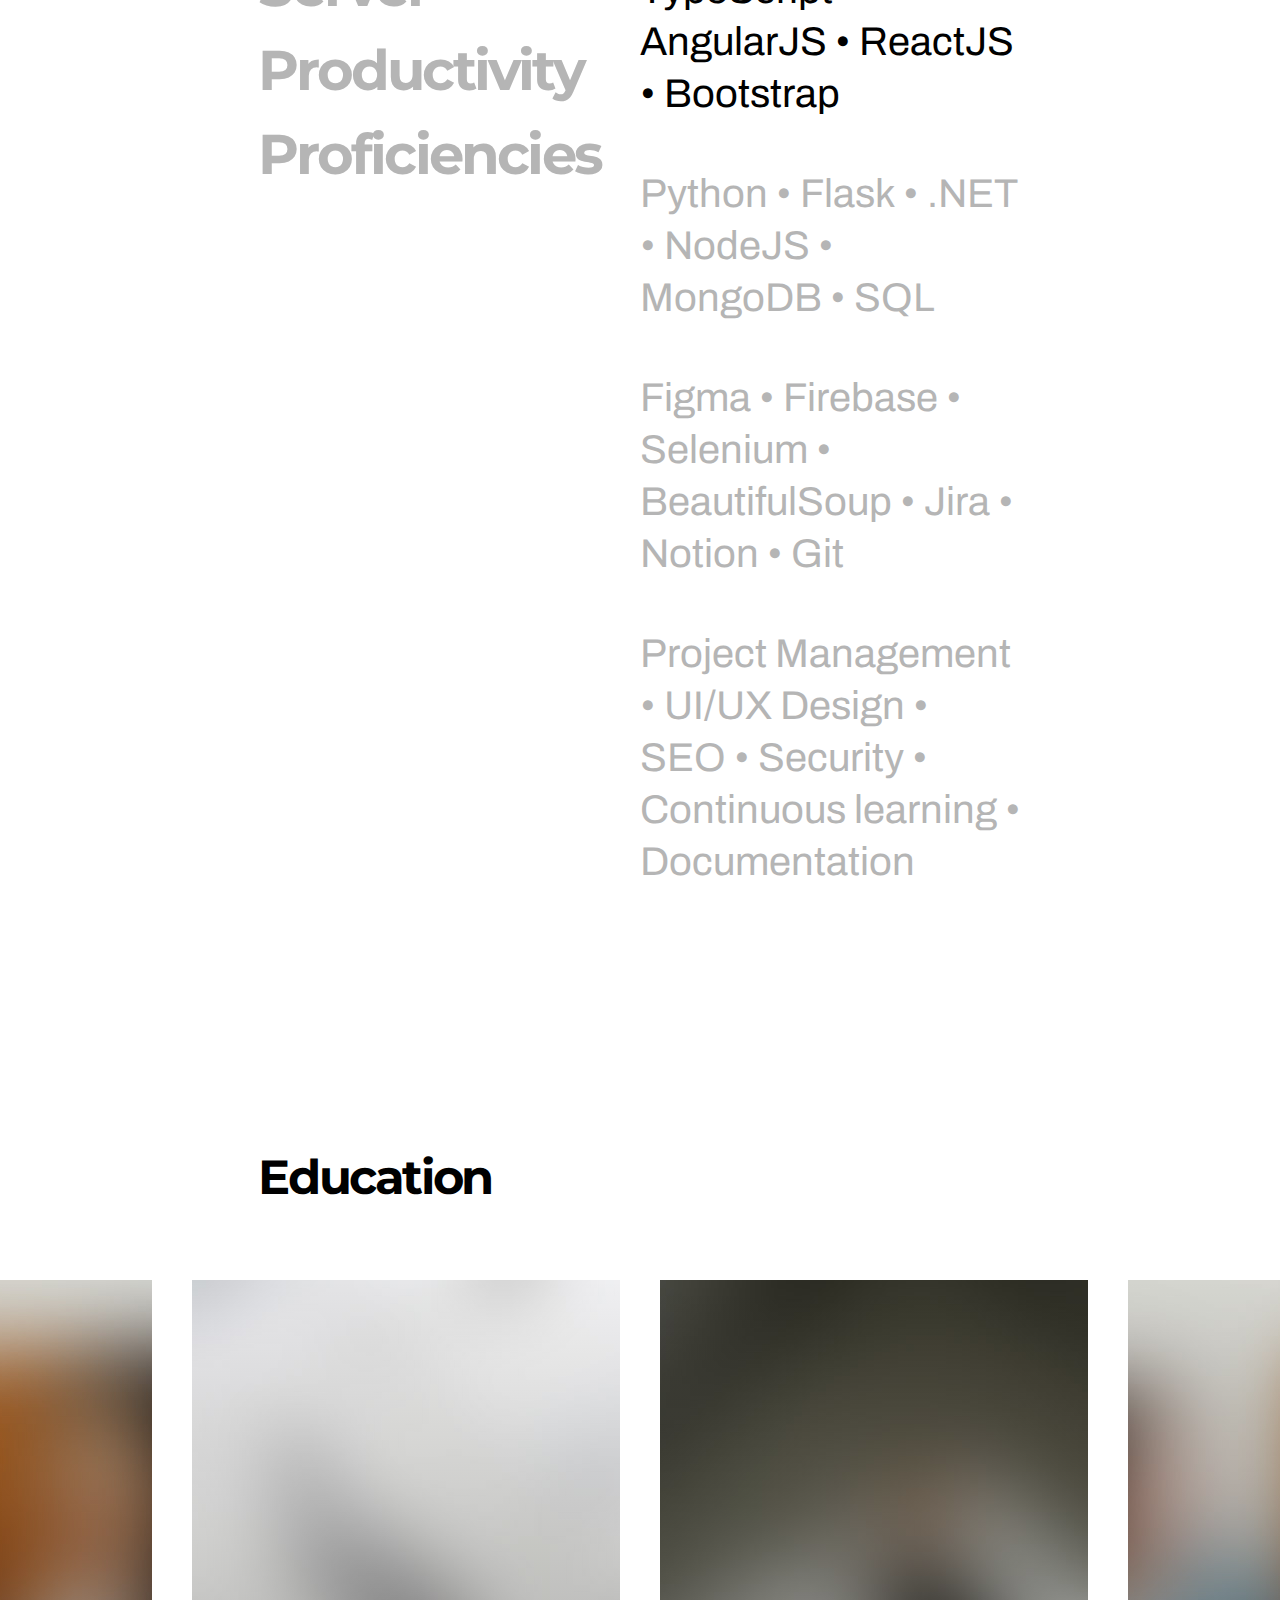
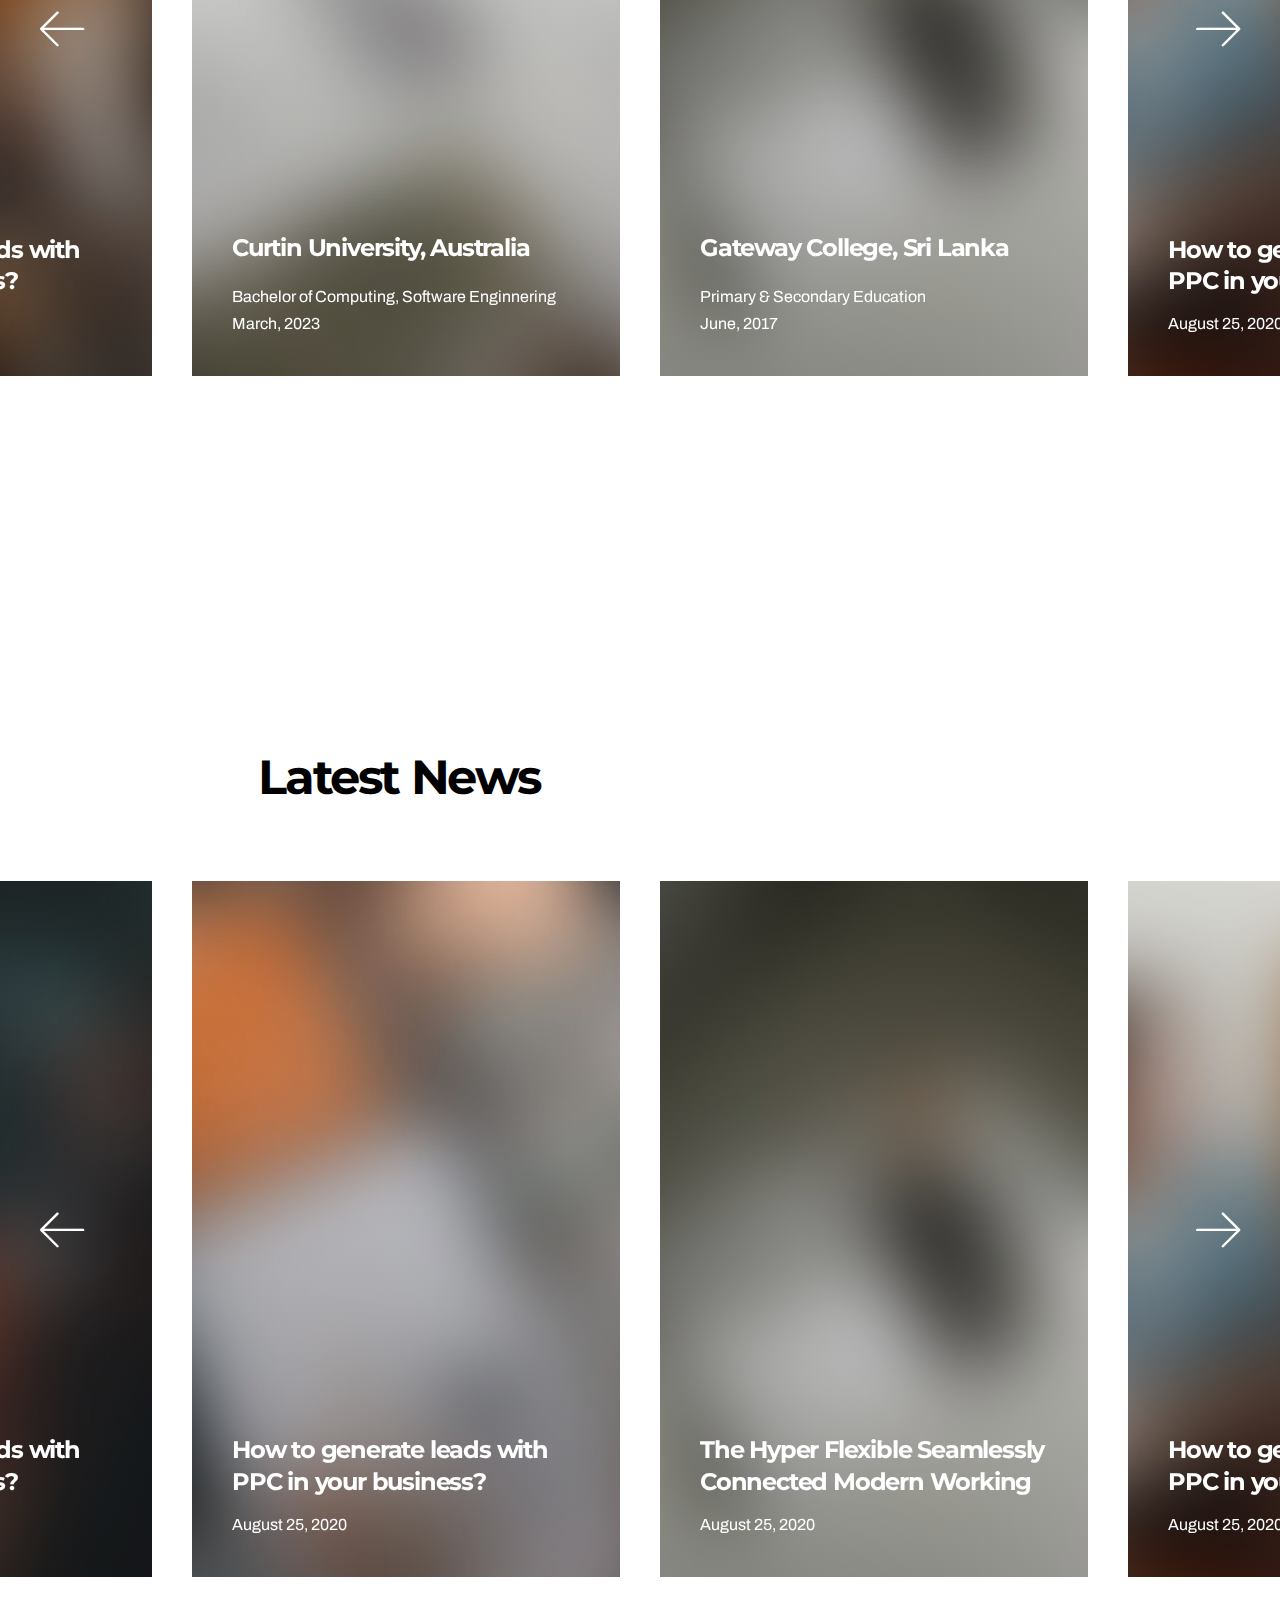
==== commit 04bf8026: "Minor spelling mistake and redirect link fix" ====
--- a/index.html
+++ b/index.html
@@ -210,7 +210,7 @@
 								</a>
 								<div class="project__description-wrap">
 									<div class="project__description">
-										<h3 class="project__title"><a href="./project-forex-cracker.html">Forex Cracker - Trading Assistor</a></h3>
+										<h3 class="project__title"><a href="./projects/project-forex-cracker.html">Forex Cracker - Trading Assistor</a></h3>
 										<span class="project__category">Web Application</span>
 									</div>
 								</div>
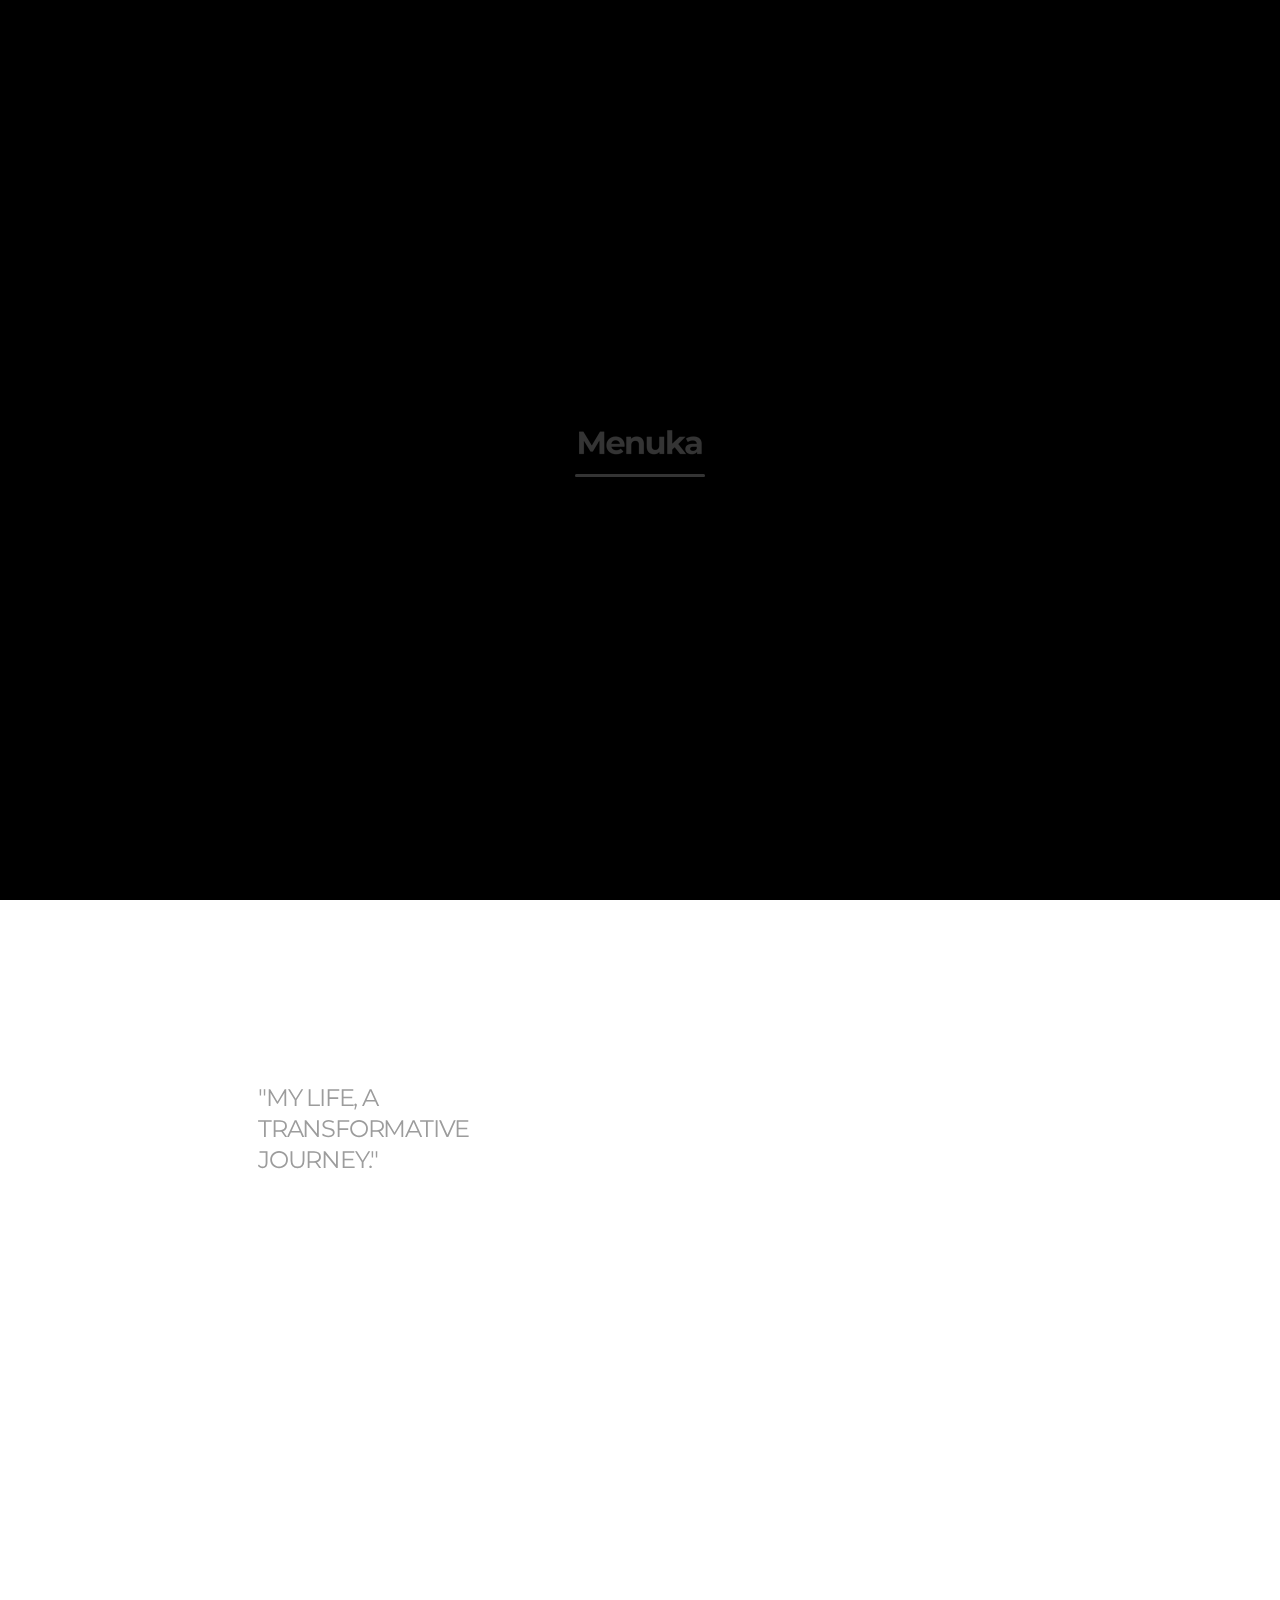
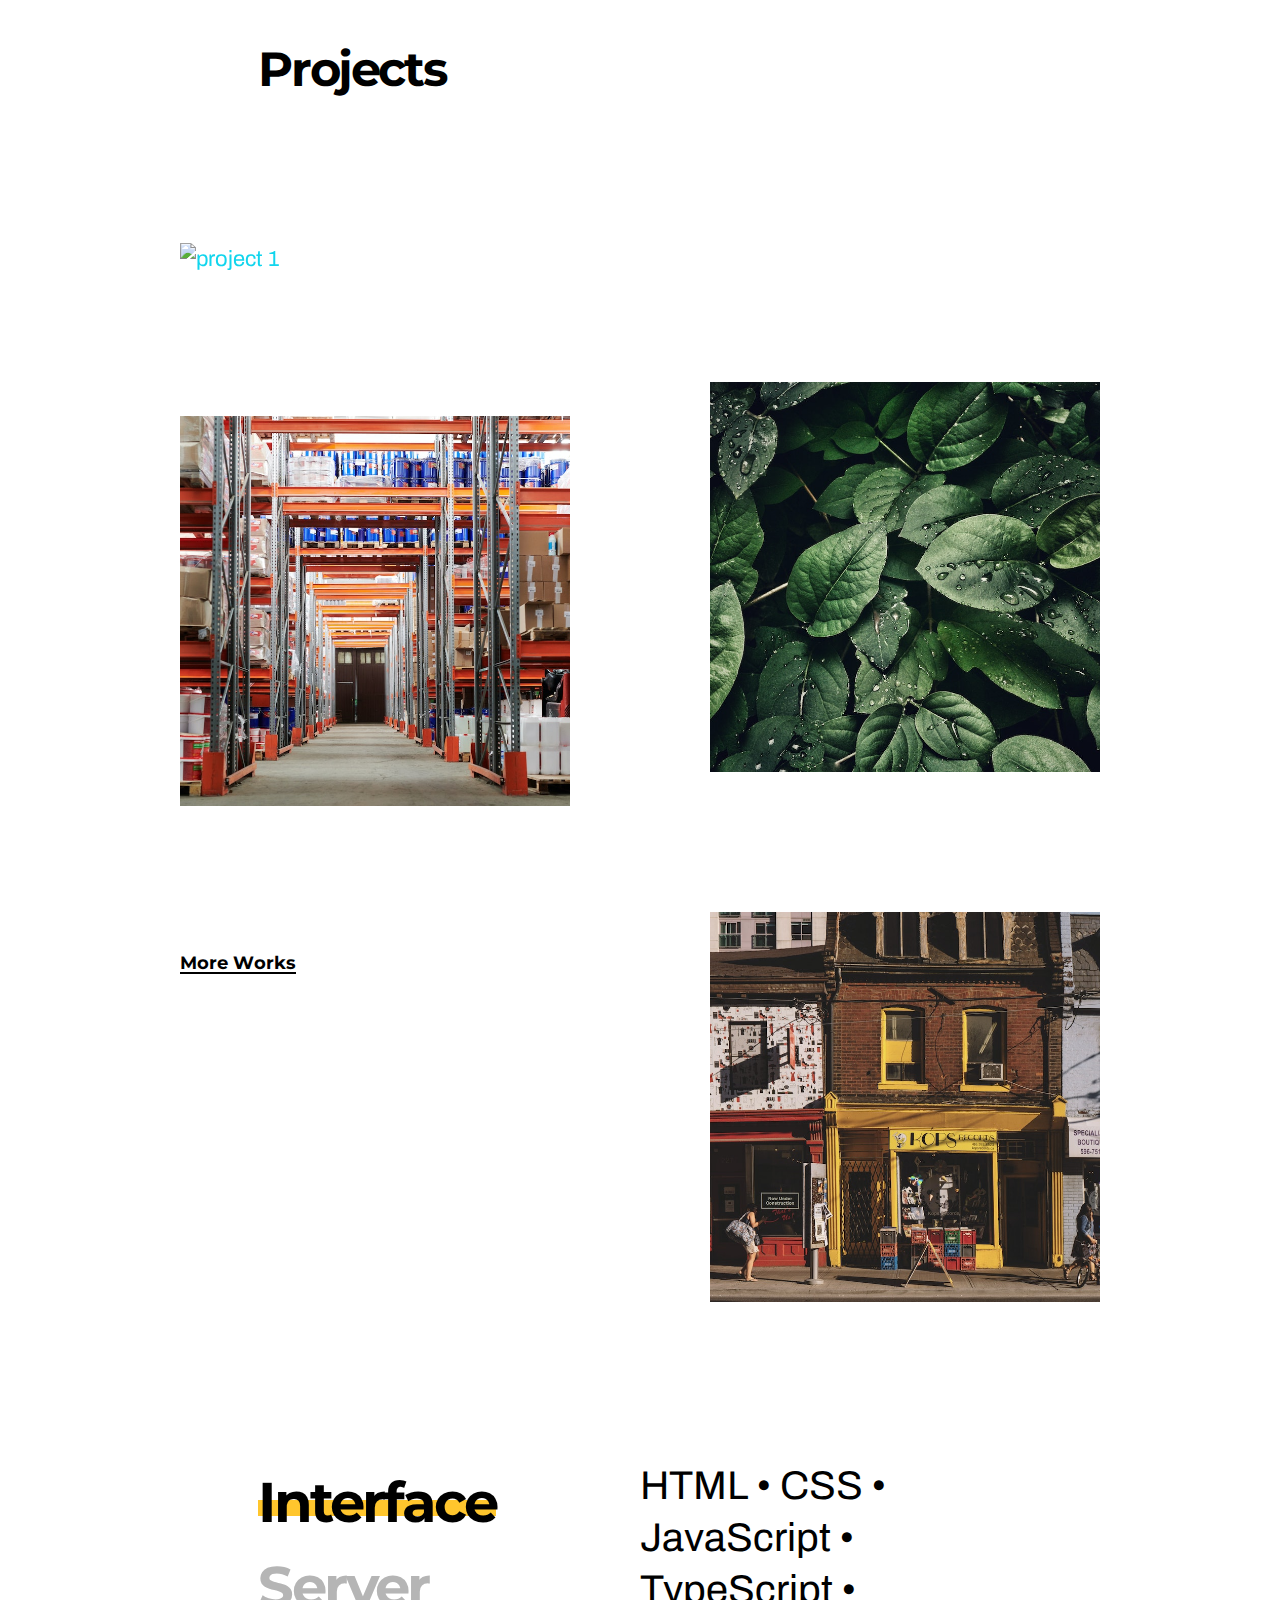
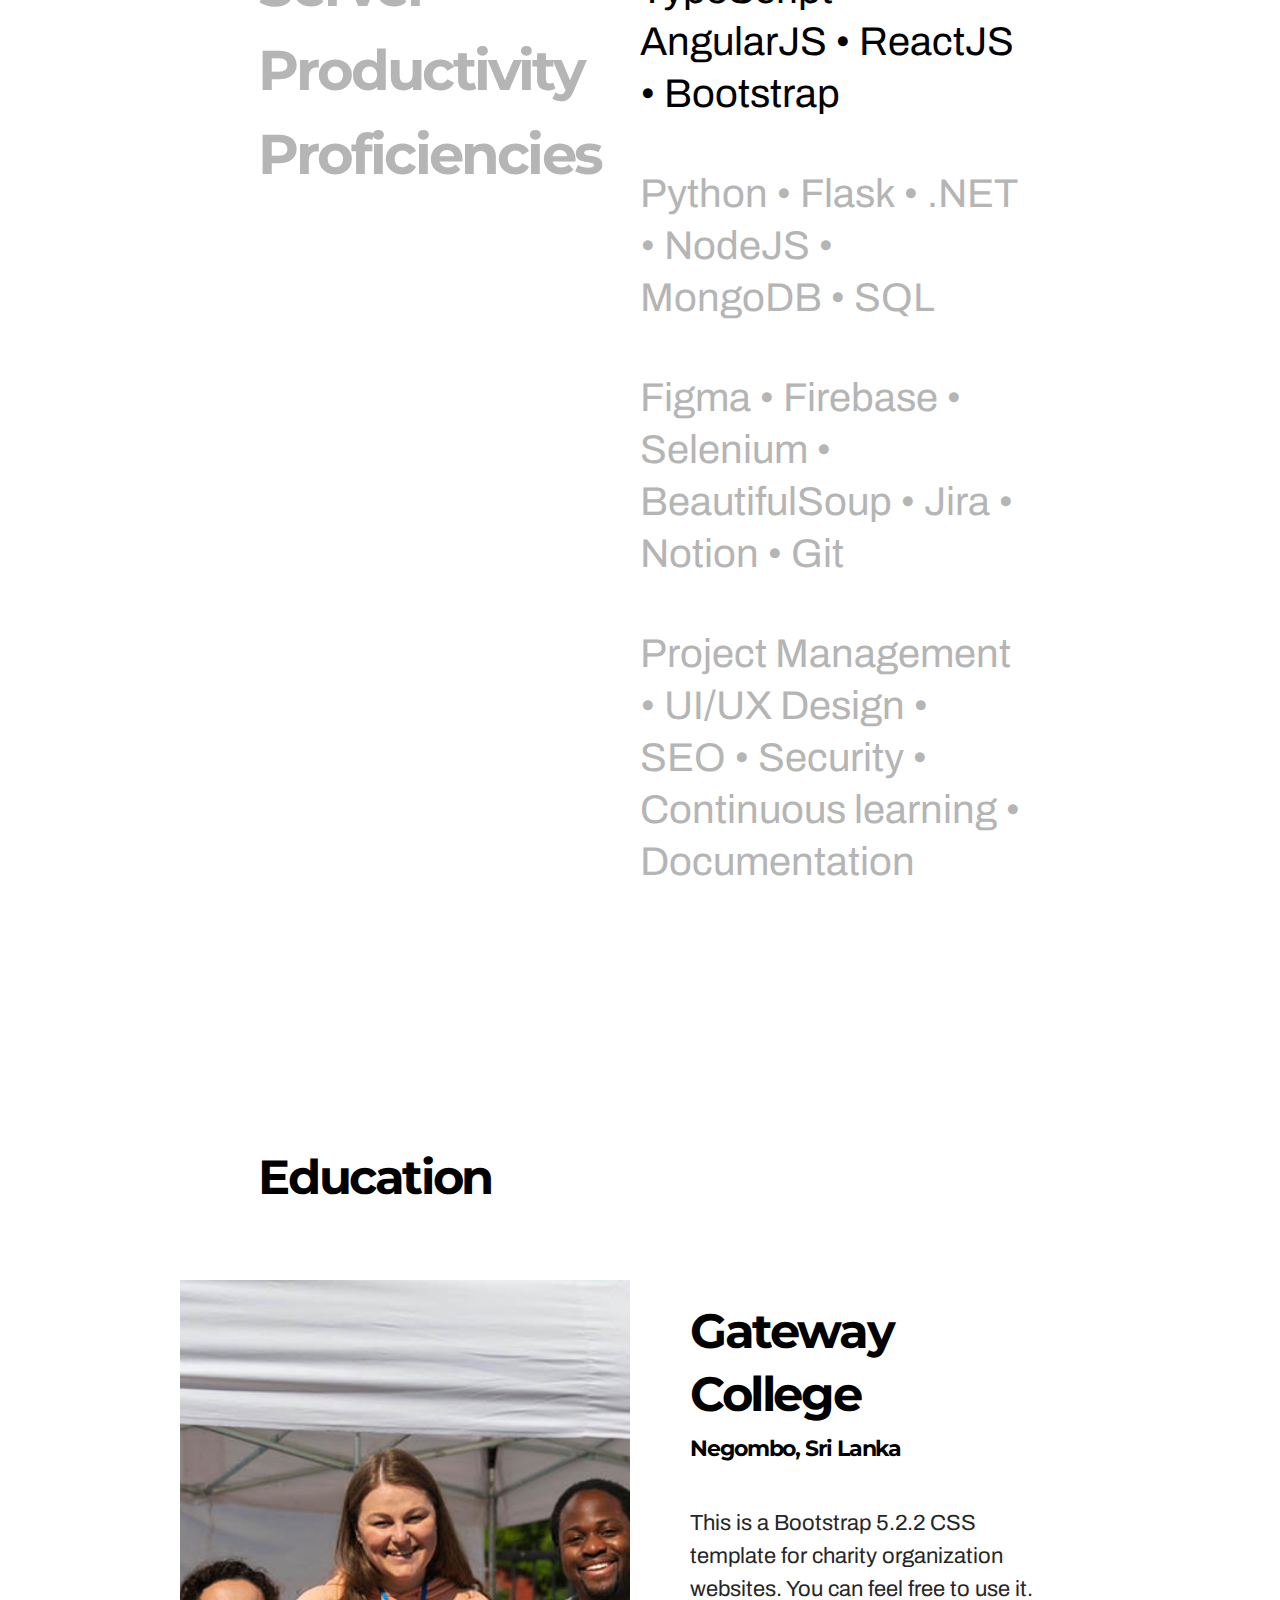
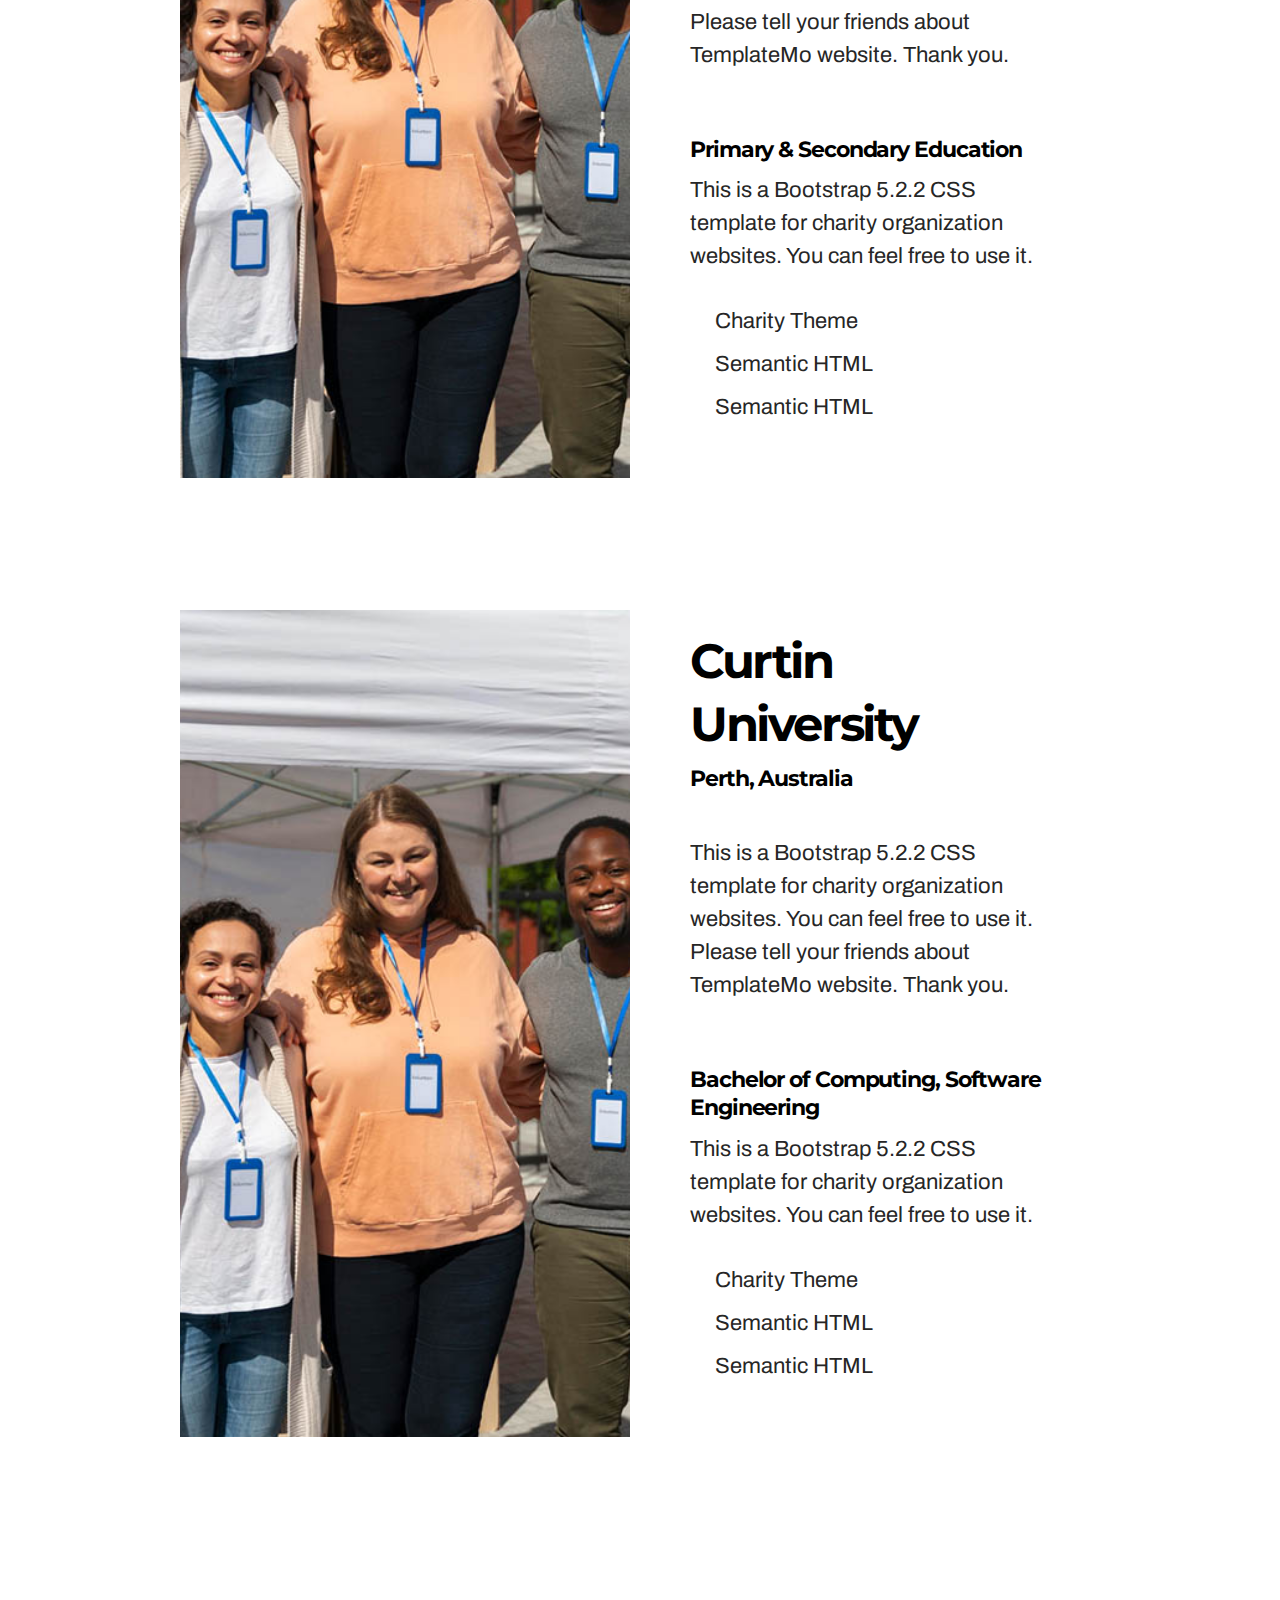
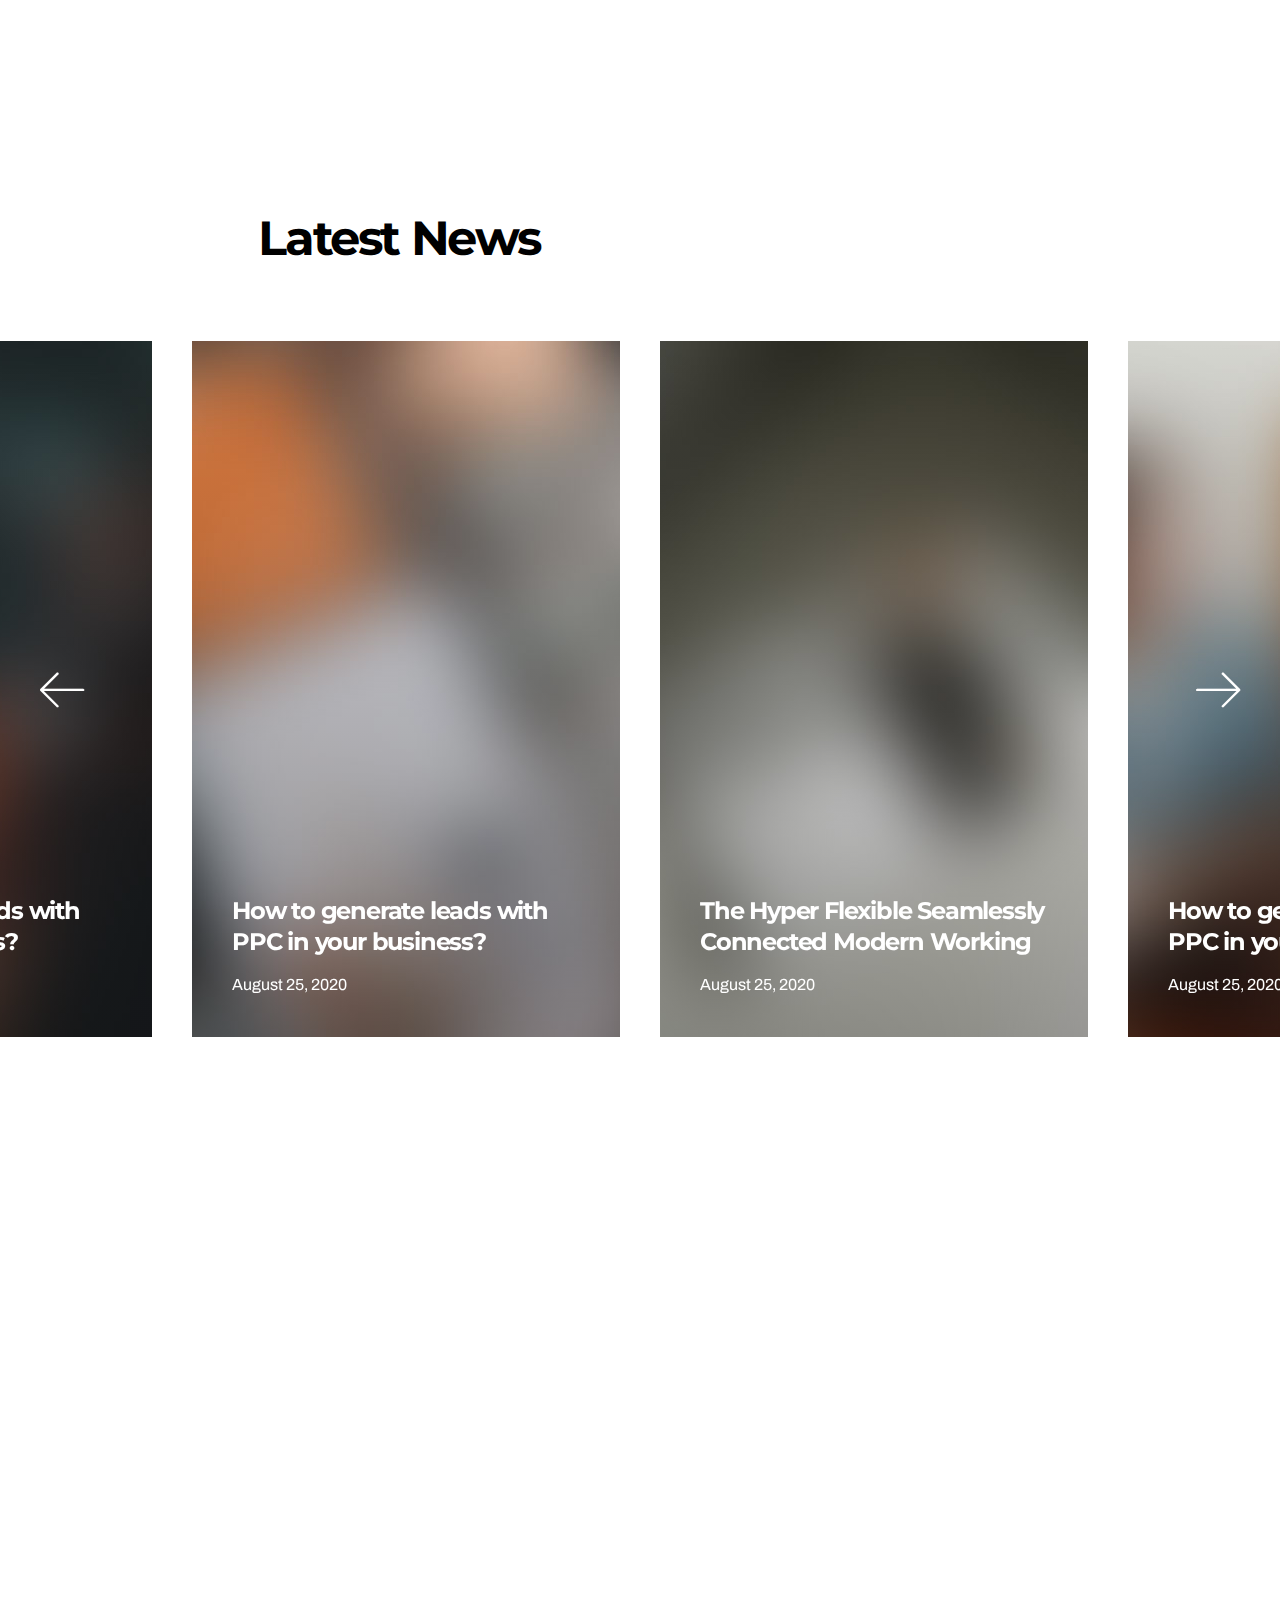
==== commit 08135820: "Created education section in main page" ====
--- a/index.html
+++ b/index.html
@@ -317,7 +317,7 @@
 				</div>
 			</section> <!-- end services -->	
 
-			<!-- From Blog -->
+			<!-- Education  -->
 			<section class="section-from-blog" id="education">
 				<div class="container">
 
@@ -331,109 +331,115 @@
 
 				</div> <!-- .container -->
 
-				<!-- Slider -->
-				<div class="slick-slider blog-slider">
-					<div class="slick-slider-item">
-						<article class="entry hover-shrink" itemscope itemtype="http://schema.org/Article">
-							<div class="entry__body">
-								<a href="single-post.html" class="entry__url"></a>
-								<figure class="entry__img-holder bg-gradient-bottom hover-shrink--shrink">	
-									<img src="img/blog/blog_preview_2.jpg" class="entry__img hover-shrink--zoom" itemprop="image" alt="">
-								</figure>
-
-								<div class="entry__info-holder">
-									<h4 class="entry__title title-underline" itemprop="headline">
-										Gateway College, Sri Lanka
-									</h4>
-									<span class="entry__meta-item entry__meta-date" itemprop="datePublished" content="2020-25-8">Primary & Secondary Education</span>             
-
-									<div class="entry__meta">
-										<span class="entry__meta-item entry__meta-date" itemprop="datePublished" content="2020-25-8">June, 2017</span>             
-									</div>
-								</div>
-							</div>
-						</article>
-					</div>
-					<!-- Canva Link: https://www.canva.com/design/DAFiK0powB0/aUWK_sbxJvyeCl5ng4MmNg/edit?utm_content=DAFiK0powB0&utm_campaign=designshare&utm_medium=link2&utm_source=sharebutton -->
-					<div class="slick-slider-item">
-						<article class="entry hover-shrink" itemscope itemtype="http://schema.org/Article">
-							<div class="entry__body">
-								<a href="single-post.html" class="entry__url"></a>
-								<figure class="entry__img-holder bg-gradient-bottom hover-shrink--shrink">	
-									<img src="img/blog/blog_preview_3.jpg" class="entry__img hover-shrink--zoom" itemprop="image" alt="">
-								</figure>
-
-								<div class="entry__info-holder">
-									<h4 class="entry__title title-underline" itemprop="headline">
-										How to generate leads with PPC in your business?
-									</h4>
-									<div class="entry__meta">
-										<span class="entry__meta-item entry__meta-date" itemprop="datePublished" content="2020-25-8">August 25, 2020</span>             
-									</div>
-								</div>
-							</div>
-						</article>
-					</div>
-					<div class="slick-slider-item">
-						<article class="entry hover-shrink" itemscope itemtype="http://schema.org/Article">
-							<div class="entry__body">
-								<a href="single-post.html" class="entry__url"></a>
-								<figure class="entry__img-holder bg-gradient-bottom hover-shrink--shrink">	
-									<img src="img/blog/blog_preview_4.jpg" class="entry__img hover-shrink--zoom" itemprop="image" alt="">
-								</figure>
-
-								<div class="entry__info-holder">
-									<h4 class="entry__title title-underline" itemprop="headline">
-										Curtin University, Australia
-									</h4>
-									<span class="entry__meta-item entry__meta-date" itemprop="datePublished" content="2020-25-8">Bachelor of Computing, Software Enginnering</span>
-									<div class="entry__meta">
-										<span class="entry__meta-item entry__meta-date" itemprop="datePublished" content="2020-25-8">March, 2023</span>             
-									</div>
-								</div>
-							</div>
-						</article>
-					</div>
-					<!-- <div class="slick-slider-item">
-						<article class="entry hover-shrink" itemscope itemtype="http://schema.org/Article">
-							<div class="entry__body">
-								<a href="single-post.html" class="entry__url"></a>
-								<figure class="entry__img-holder bg-gradient-bottom hover-shrink--shrink">	
-									<img src="img/blog/blog_preview_5.jpg" class="entry__img hover-shrink--zoom" itemprop="image" alt="">
-								</figure>
-
-								<div class="entry__info-holder">
-									<h4 class="entry__title title-underline" itemprop="headline">
-										How to generate leads with PPC in your business?
-									</h4>
-									<div class="entry__meta">
-										<span class="entry__meta-item entry__meta-date" itemprop="datePublished" content="2020-25-8">August 25, 2020</span>             
-									</div>
-								</div>
-							</div>
-						</article>
-					</div>
-					<div class="slick-slider-item">
-						<article class="entry hover-shrink" itemscope itemtype="http://schema.org/Article">
-							<div class="entry__body">
-								<a href="single-post.html" class="entry__url"></a>
-								<figure class="entry__img-holder bg-gradient-bottom hover-shrink--shrink">	
-									<img src="img/blog/blog_preview_1.jpg" class="entry__img hover-shrink--zoom" itemprop="image" alt="">
-								</figure>
-
-								<div class="entry__info-holder">
-									<h4 class="entry__title title-underline" itemprop="headline">
-										How to generate leads with PPC in your business?
-									</h4>
-									<div class="entry__meta">
-										<span class="entry__meta-item entry__meta-date" itemprop="datePublished" content="2020-25-8">August 25, 2020</span>             
-									</div>
-								</div>
-							</div>
-						</article>
-					</div> -->
+				<div>
+					<!-- Gateway College -->
+					<div class="container">
+						<div class="row">
+		
+							<div class="col-lg-6 col-12 mb-5 mb-lg-0">
+								<img src="./img/edu/edu1.jpg"
+									class="custom-text-box-image img-fluid" alt="">
+							</div>
+		
+							<div class="col-lg-6 col-12">
+								<div class="custom-text-box">
+									<h2 class="mb-2">Gateway College</h2>
+									<h5 class="mb-3">Negombo, Sri Lanka</h5>
+									<br>
+		
+									<p class="mb-0">This is a Bootstrap 5.2.2 CSS template for charity organization websites.
+										You can feel free to use it. Please tell your friends about TemplateMo website. Thank
+										you.</p>
+								</div>
+		
+								<div class="row">
+									<div class="col-lg-12 col-md-12 col-12">
+										<div class="custom-text-box mb-lg-0">
+											<h5 class="mb-3">Primary & Secondary Education</h5>
+		
+											<p>This is a Bootstrap 5.2.2 CSS template for charity organization websites.
+												You can feel free to use it. </p>
+		
+											<ul class="custom-list mt-2">
+												<li class="custom-list-item d-flex">
+													<i class="bi-check custom-text-box-icon me-2"></i>
+													Charity Theme
+												</li>
+		
+												<li class="custom-list-item d-flex">
+													<i class="bi-check custom-text-box-icon me-2"></i>
+													Semantic HTML
+												</li>
+
+												<li class="custom-list-item d-flex">
+													<i class="bi-check custom-text-box-icon me-2"></i>
+													Semantic HTML
+												</li>
+											</ul>
+										</div>
+									</div>
+								</div>
+							</div>
+		
+						</div>
+					</div>
+
+					<br/><br/>
+					<br/><br/>
+
+					<!-- Curtin University -->
+					<div class="container">
+						<div class="row">
+		
+							<div class="col-lg-6 col-12 mb-5 mb-lg-0">
+								<img src="./img/edu/edu1.jpg"
+									class="custom-text-box-image img-fluid" alt="">
+							</div>
+		
+							<div class="col-lg-6 col-12">
+								<div class="custom-text-box">
+									<h2 class="mb-2">Curtin University</h2>
+									<h5 class="mb-3">Perth, Australia</h5>
+									<br>
+		
+									<p class="mb-0">This is a Bootstrap 5.2.2 CSS template for charity organization websites.
+										You can feel free to use it. Please tell your friends about TemplateMo website. Thank
+										you.</p>
+								</div>
+		
+								<div class="row">
+									<div class="col-lg-12 col-md-12 col-12">
+										<div class="custom-text-box mb-lg-0">
+											<h5 class="mb-3">Bachelor of Computing, Software Engineering</h5>
+		
+											<p>This is a Bootstrap 5.2.2 CSS template for charity organization websites.
+												You can feel free to use it. </p>
+		
+											<ul class="custom-list mt-2">
+												<li class="custom-list-item d-flex">
+													<i class="bi-check custom-text-box-icon me-2"></i>
+													Charity Theme
+												</li>
+		
+												<li class="custom-list-item d-flex">
+													<i class="bi-check custom-text-box-icon me-2"></i>
+													Semantic HTML
+												</li>
+
+												<li class="custom-list-item d-flex">
+													<i class="bi-check custom-text-box-icon me-2"></i>
+													Semantic HTML
+												</li>
+											</ul>
+										</div>
+									</div>
+								</div>
+							</div>
+		
+						</div>
+					</div>
+
 				</div>
-
 			</section> <!-- end from blog -->
 
 			<!-- From Blog -->
--- a/css/custom.css
+++ b/css/custom.css
@@ -1 +1,56 @@
-/*! Paste your custom styles here */+/*! Paste your custom styles here */
+
+.section-padding {
+    padding-top: 100px;
+    padding-bottom: 100px;
+  }
+  
+  /* .section-bg {
+    background-color: #f0f8ff;
+  } */
+
+
+  .custom-text-box {
+    background: var(--white-color);
+    border-radius: var(--border-radius-medium);
+    margin-bottom: 24px;
+    padding-left: 40px;
+    padding-right: 40px;
+    padding-top: 20px;
+    padding-bottom: 20px;
+  }
+  
+  .custom-text-box-image {
+    border-radius: var(--border-radius-medium);
+    width: 100%;
+    height: 100%;
+    object-fit: cover;
+  }
+  
+  .custom-text-box-icon {
+    background: var(--section-bg-color);
+    border-radius: var(--border-radius-large);
+    color: var(--secondary-color);
+    font-size: var(--h6-font-size);
+    text-align: center;
+    display: inline-block;
+    vertical-align: middle;
+    width: 25px;
+    height: 25px;
+    line-height: 30px;
+  }
+
+  /* .custom-text-block {
+    padding: 60px 40px;
+  } */
+
+  .custom-list {
+  margin-bottom: 0;
+  padding-left: 0;
+}
+
+.custom-list-item {
+  list-style: none;
+  margin-top: 10px;
+  margin-bottom: 10px;
+}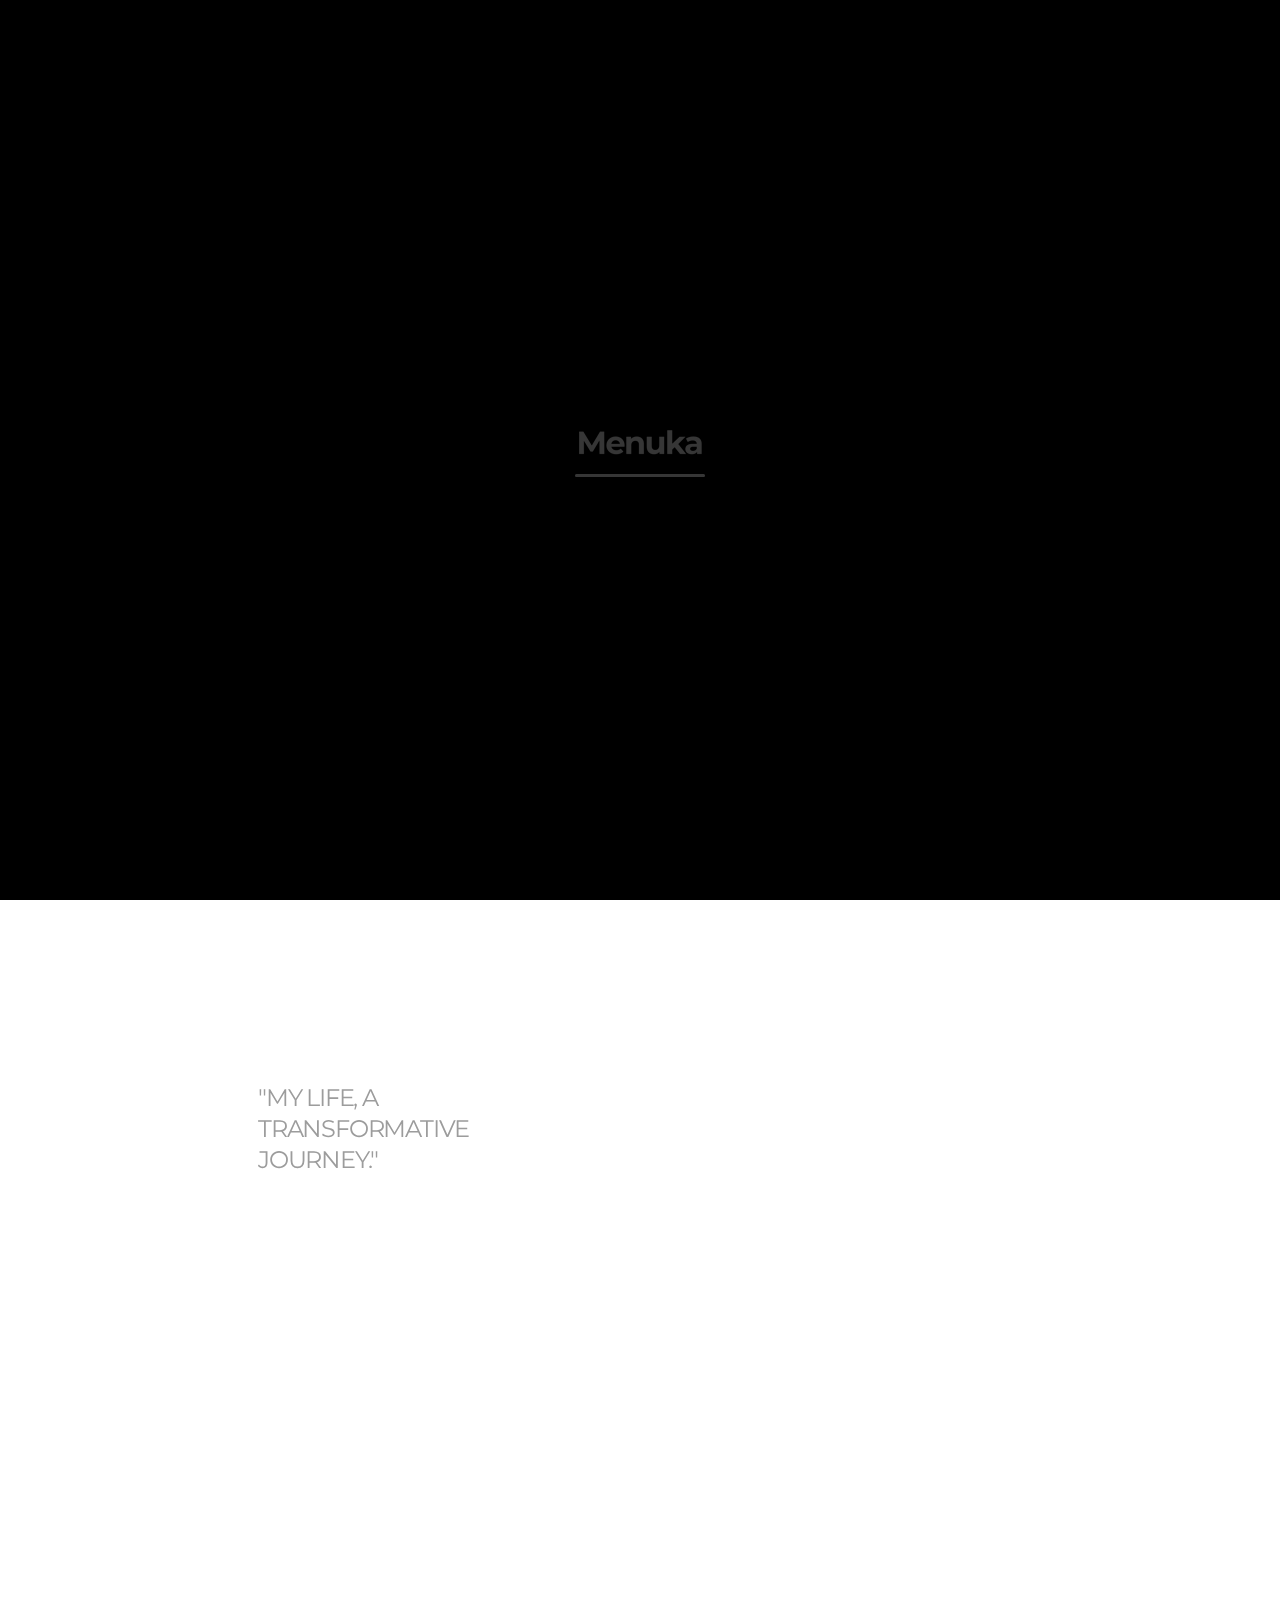
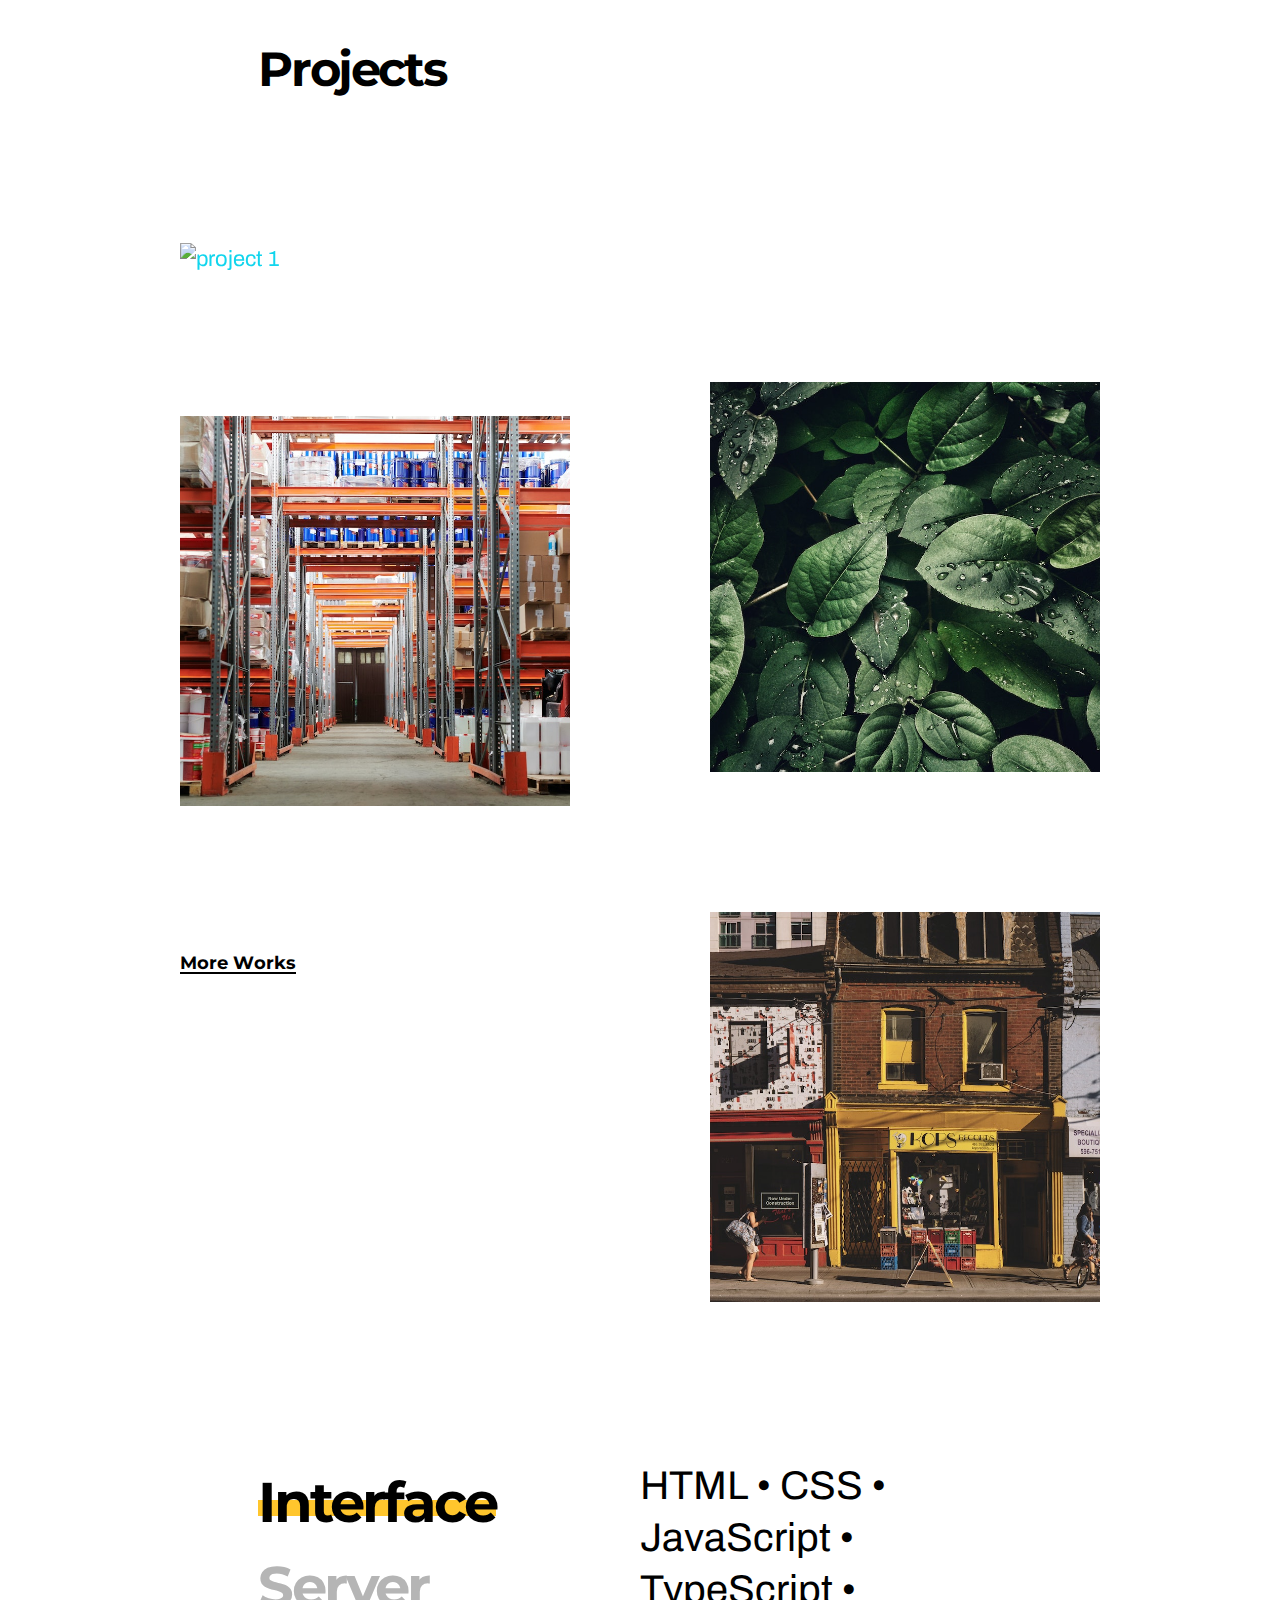
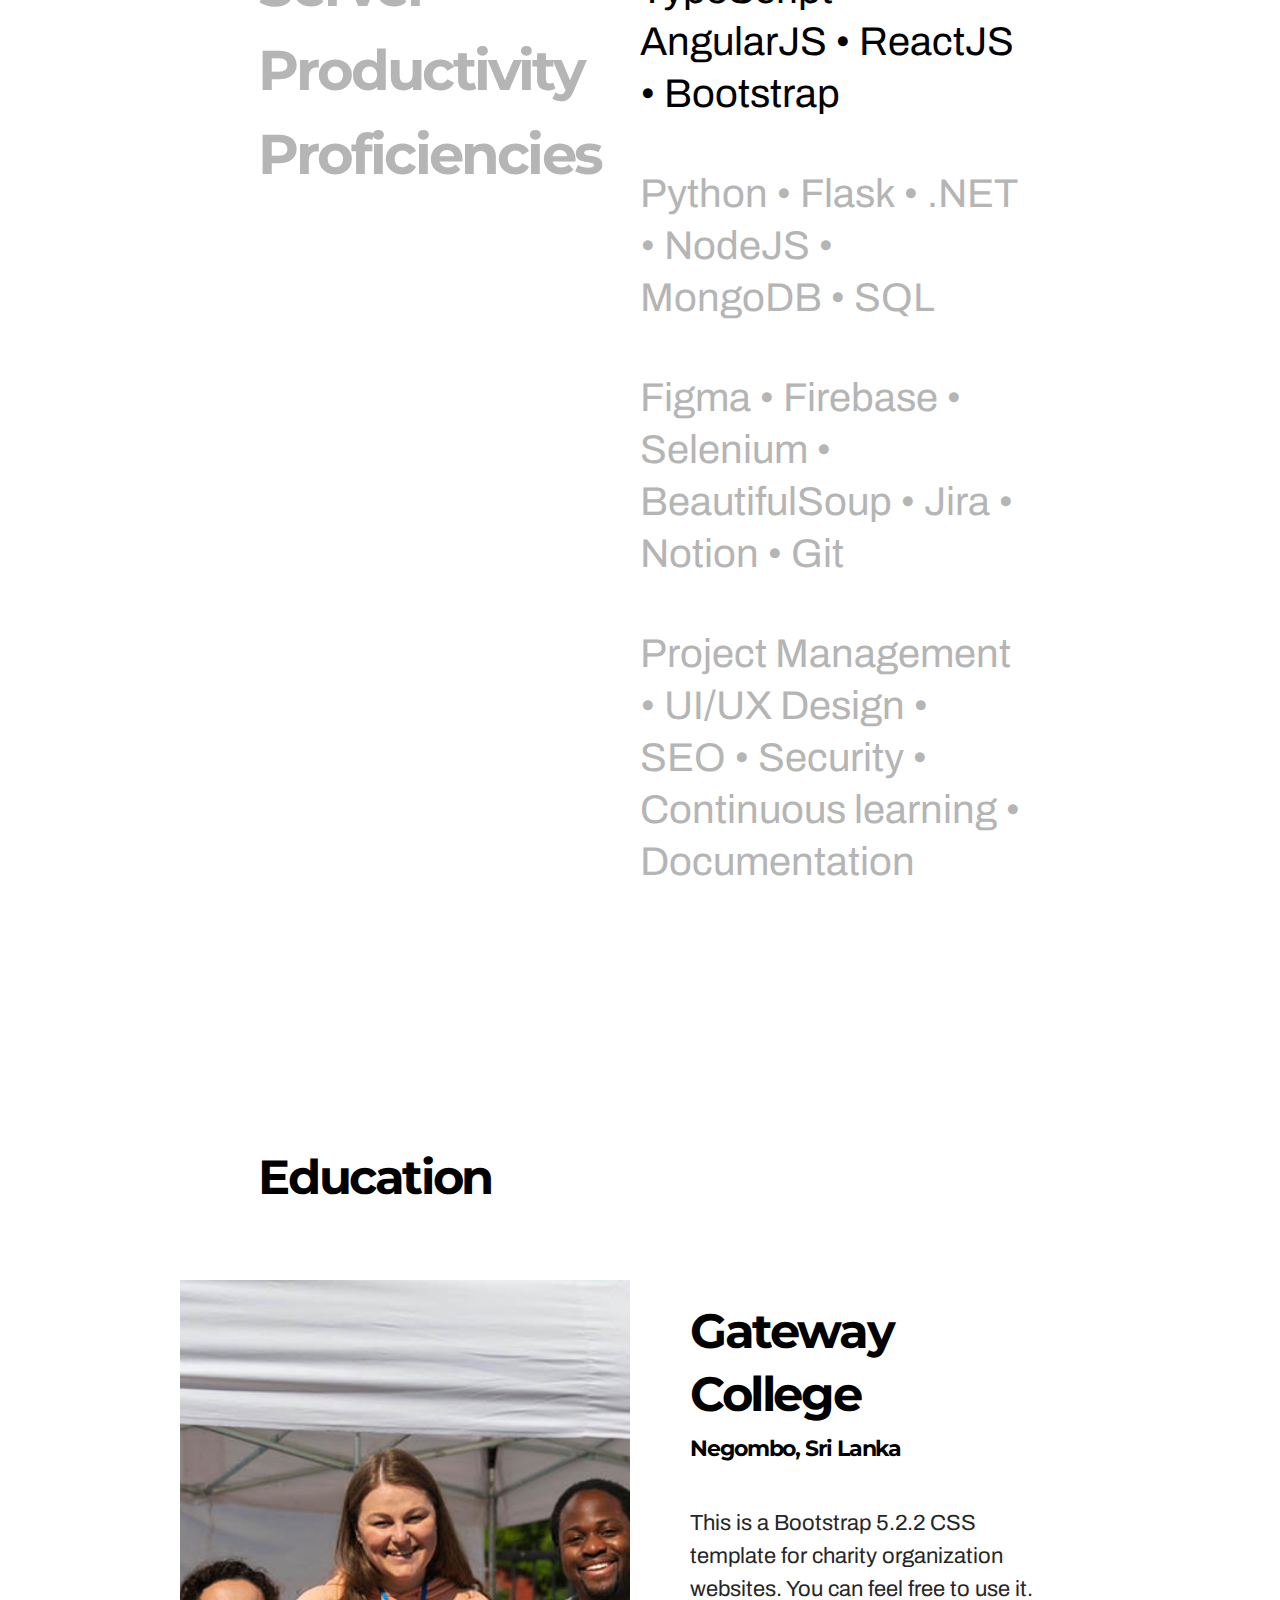
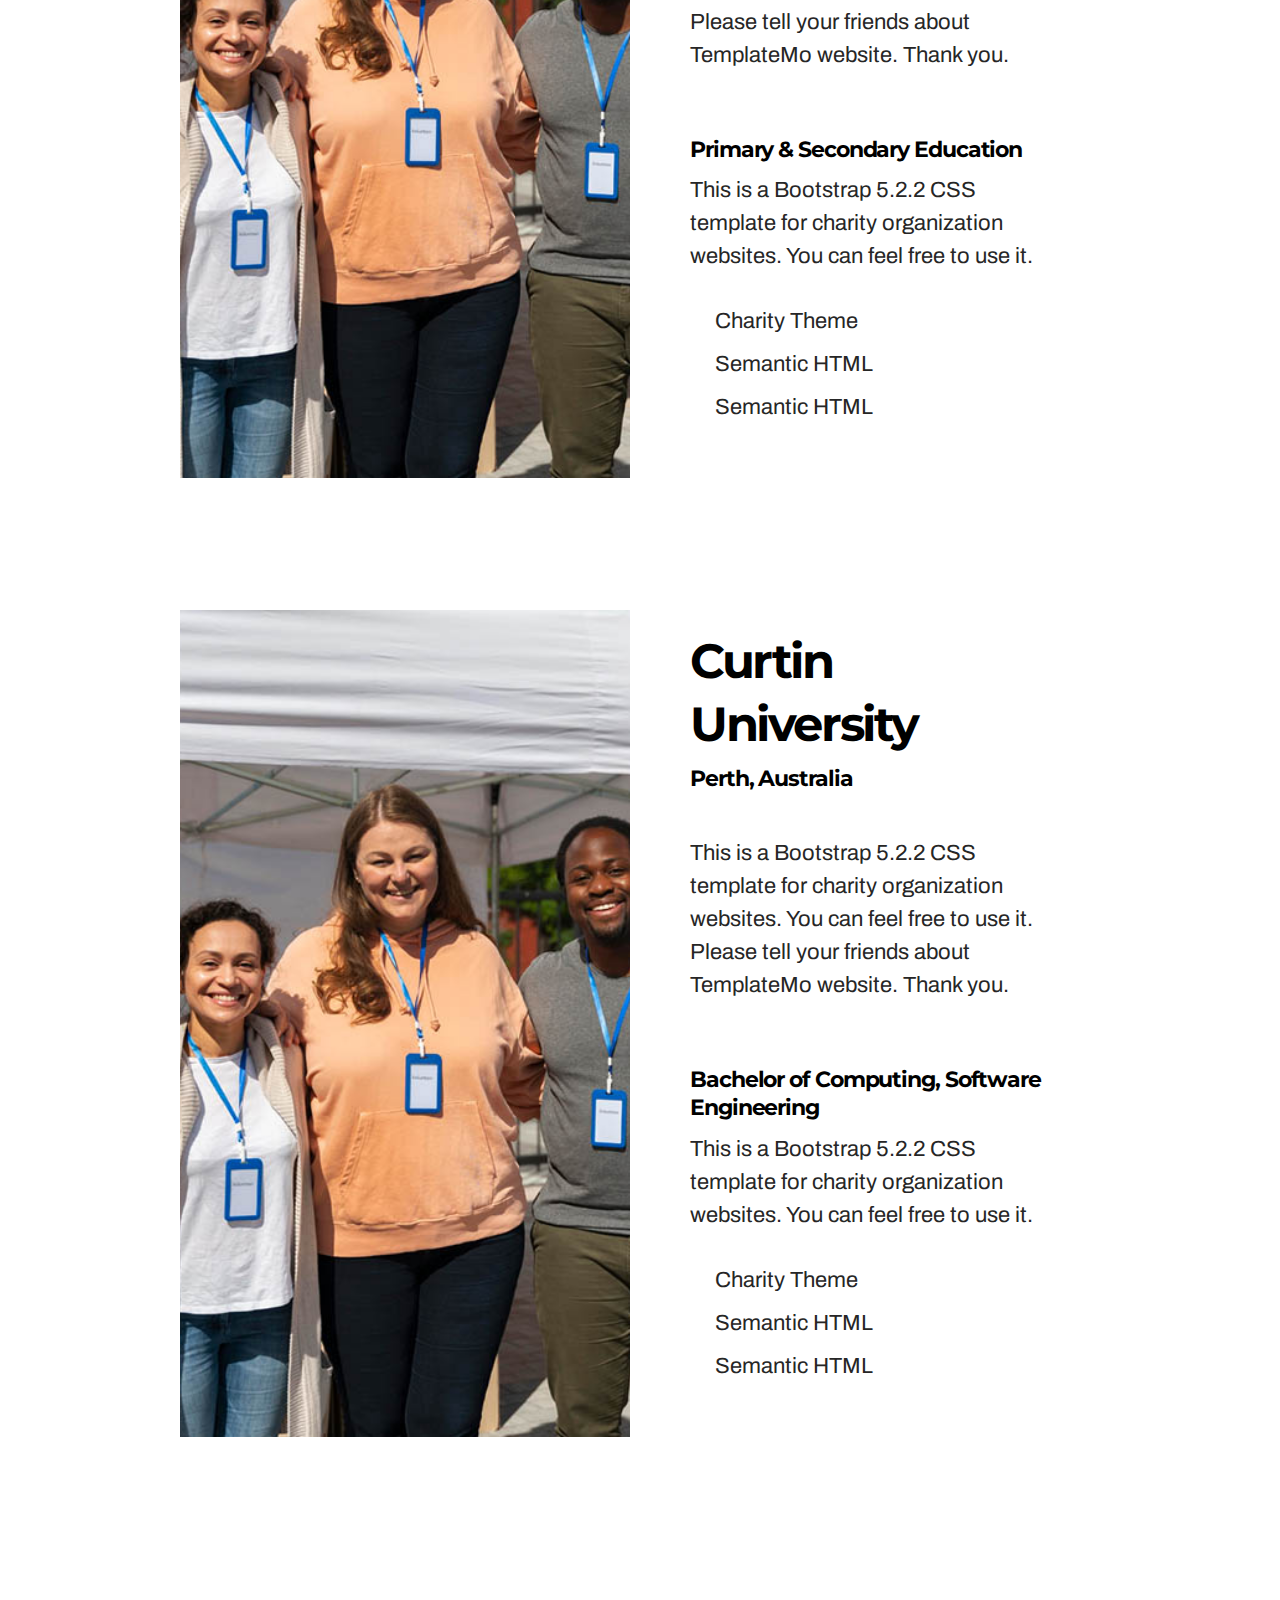
==== commit 74075e24: "Changed reponsive education padding" ====
--- a/index.html
+++ b/index.html
@@ -443,7 +443,7 @@
 			</section> <!-- end from blog -->
 
 			<!-- From Blog -->
-			<section class="section-from-blog" id="news">
+			<!-- <section class="section-from-blog" id="news">
 				<div class="container">
 
 					<div class="row justify-content-center">
@@ -454,9 +454,9 @@
 						</div>
 					</div>
 
-				</div> <!-- .container -->
-
-				<!-- Slider -->
+				</div> 
+
+				
 				<div class="slick-slider blog-slider">
 					<div class="slick-slider-item">
 						<article class="entry hover-shrink" itemscope itemtype="http://schema.org/Article">
@@ -555,7 +555,7 @@
 					</div>
 				</div>
 
-			</section> <!-- end from blog -->
+			</section>  -->
 
 		</main> <!-- end content wrap -->
 
--- a/css/custom.css
+++ b/css/custom.css
@@ -10,7 +10,7 @@
   } */
 
 
-  .custom-text-box {
+  /* .custom-text-box {
     background: var(--white-color);
     border-radius: var(--border-radius-medium);
     margin-bottom: 24px;
@@ -18,7 +18,20 @@
     padding-right: 40px;
     padding-top: 20px;
     padding-bottom: 20px;
-  }
+  } */
+
+  .custom-text-box {
+    background: var(--white-color);
+    border-radius: var(--border-radius-medium);
+    margin-bottom: 24px;
+    padding-left: 10px;
+    padding-right: 40px;
+    padding-top: 40px;
+    padding-bottom: 20px; }
+    @media only screen and (min-width: 1025px) {
+      .custom-text-box {
+        padding-left: 40px;
+        padding-top: 20px;}
   
   .custom-text-box-image {
     border-radius: var(--border-radius-medium);
@@ -53,4 +66,4 @@
   list-style: none;
   margin-top: 10px;
   margin-bottom: 10px;
-}+}
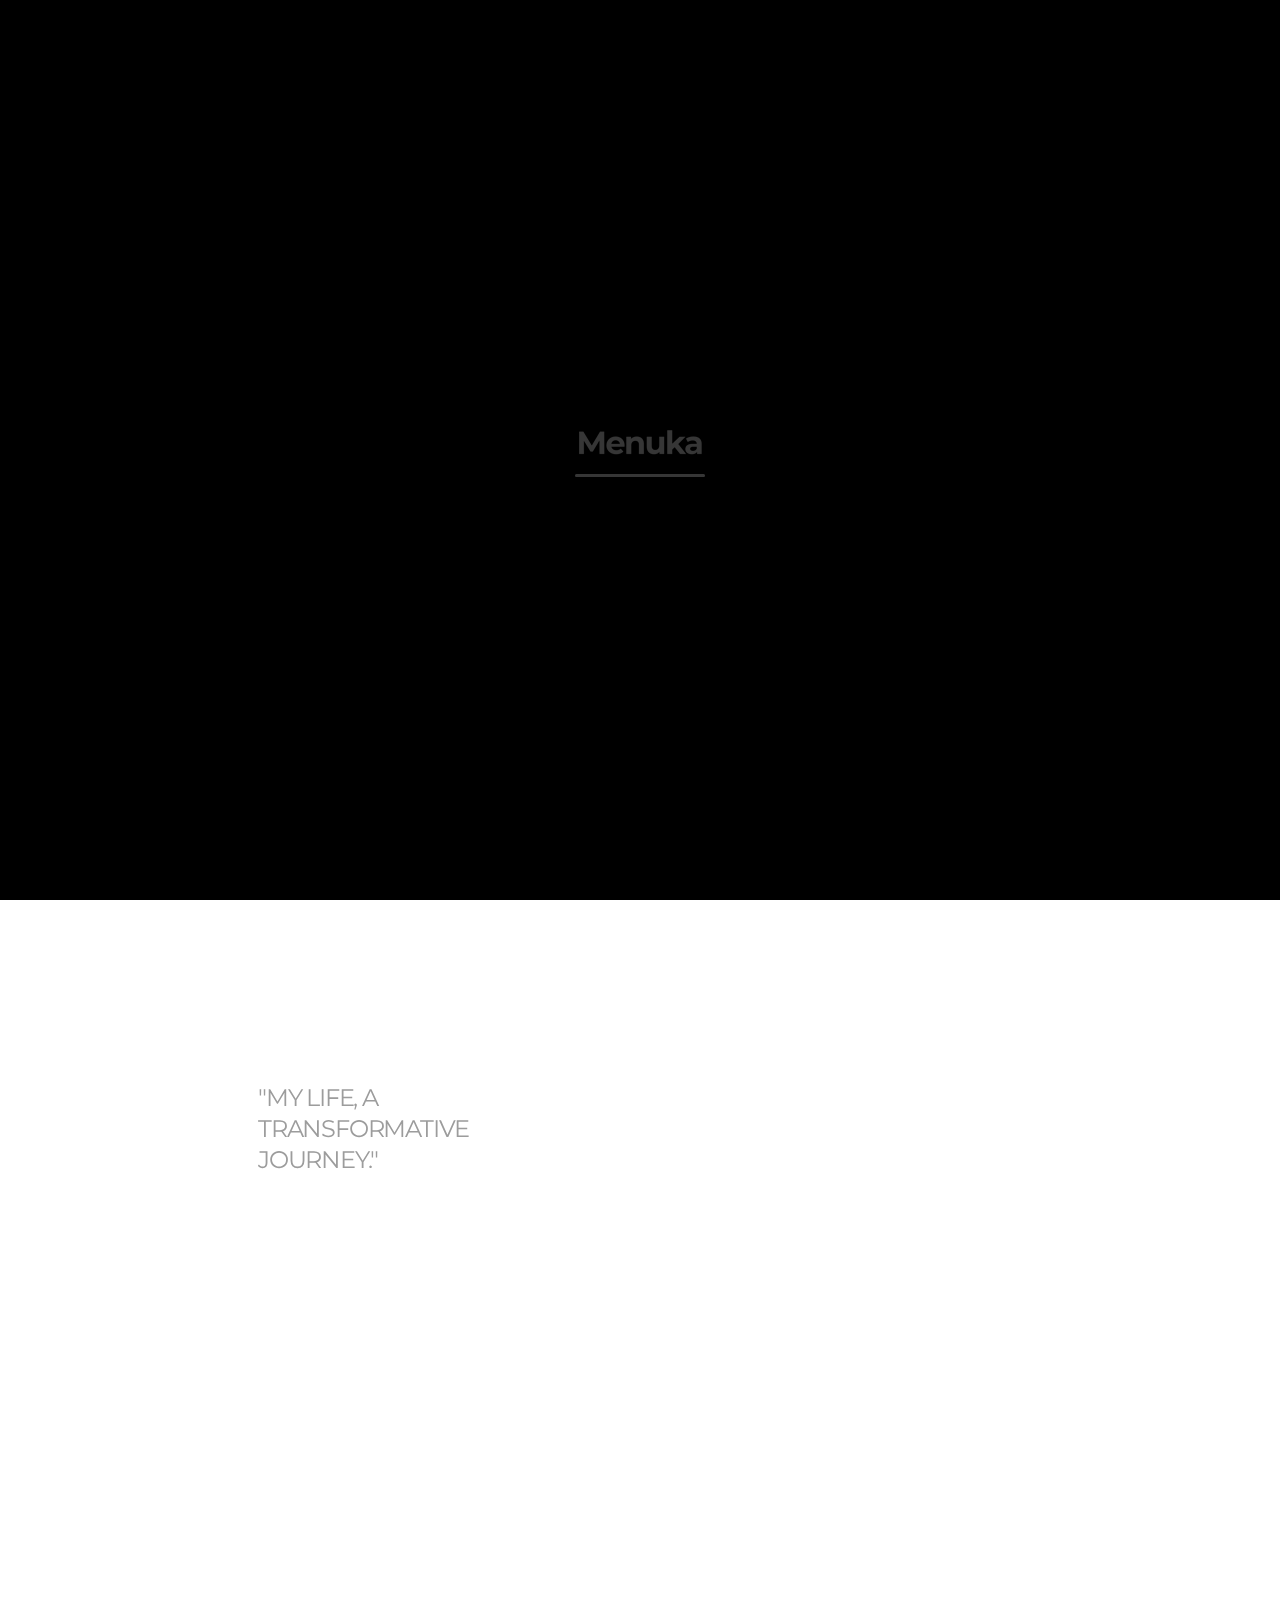
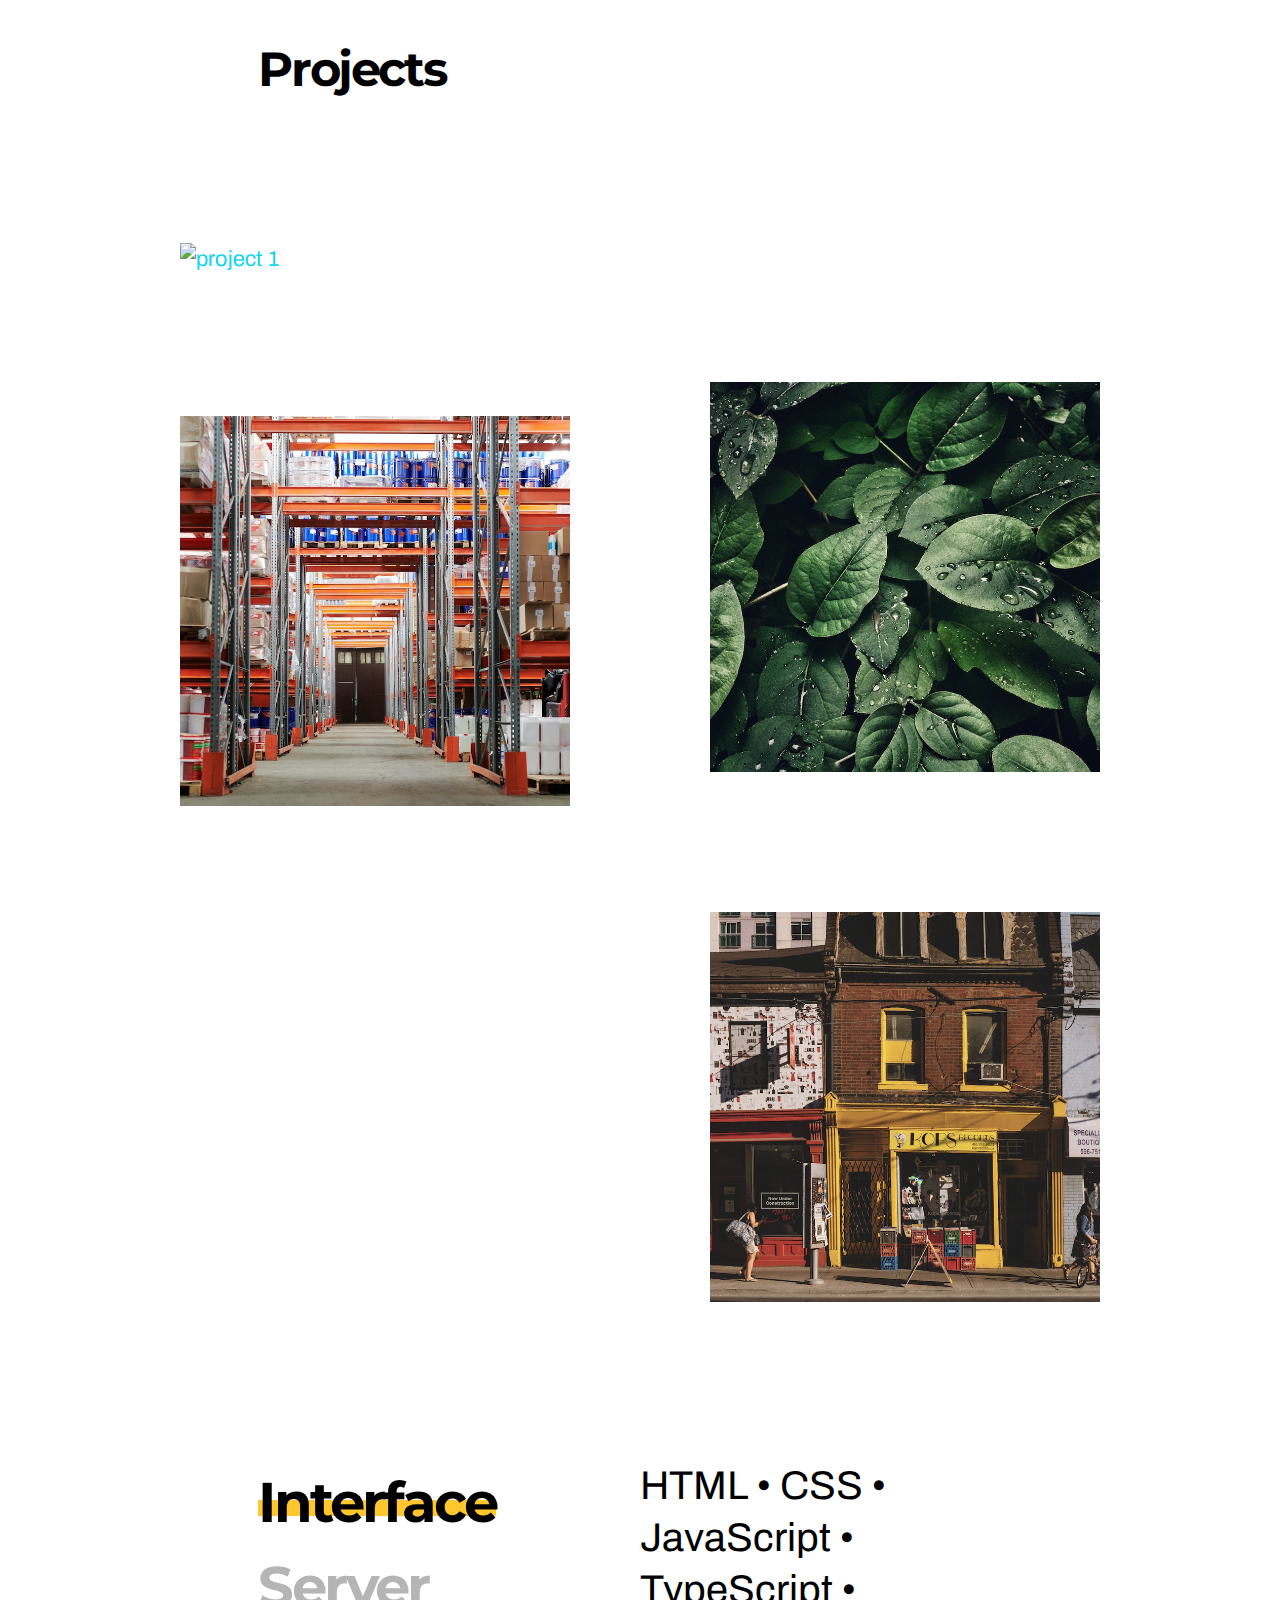
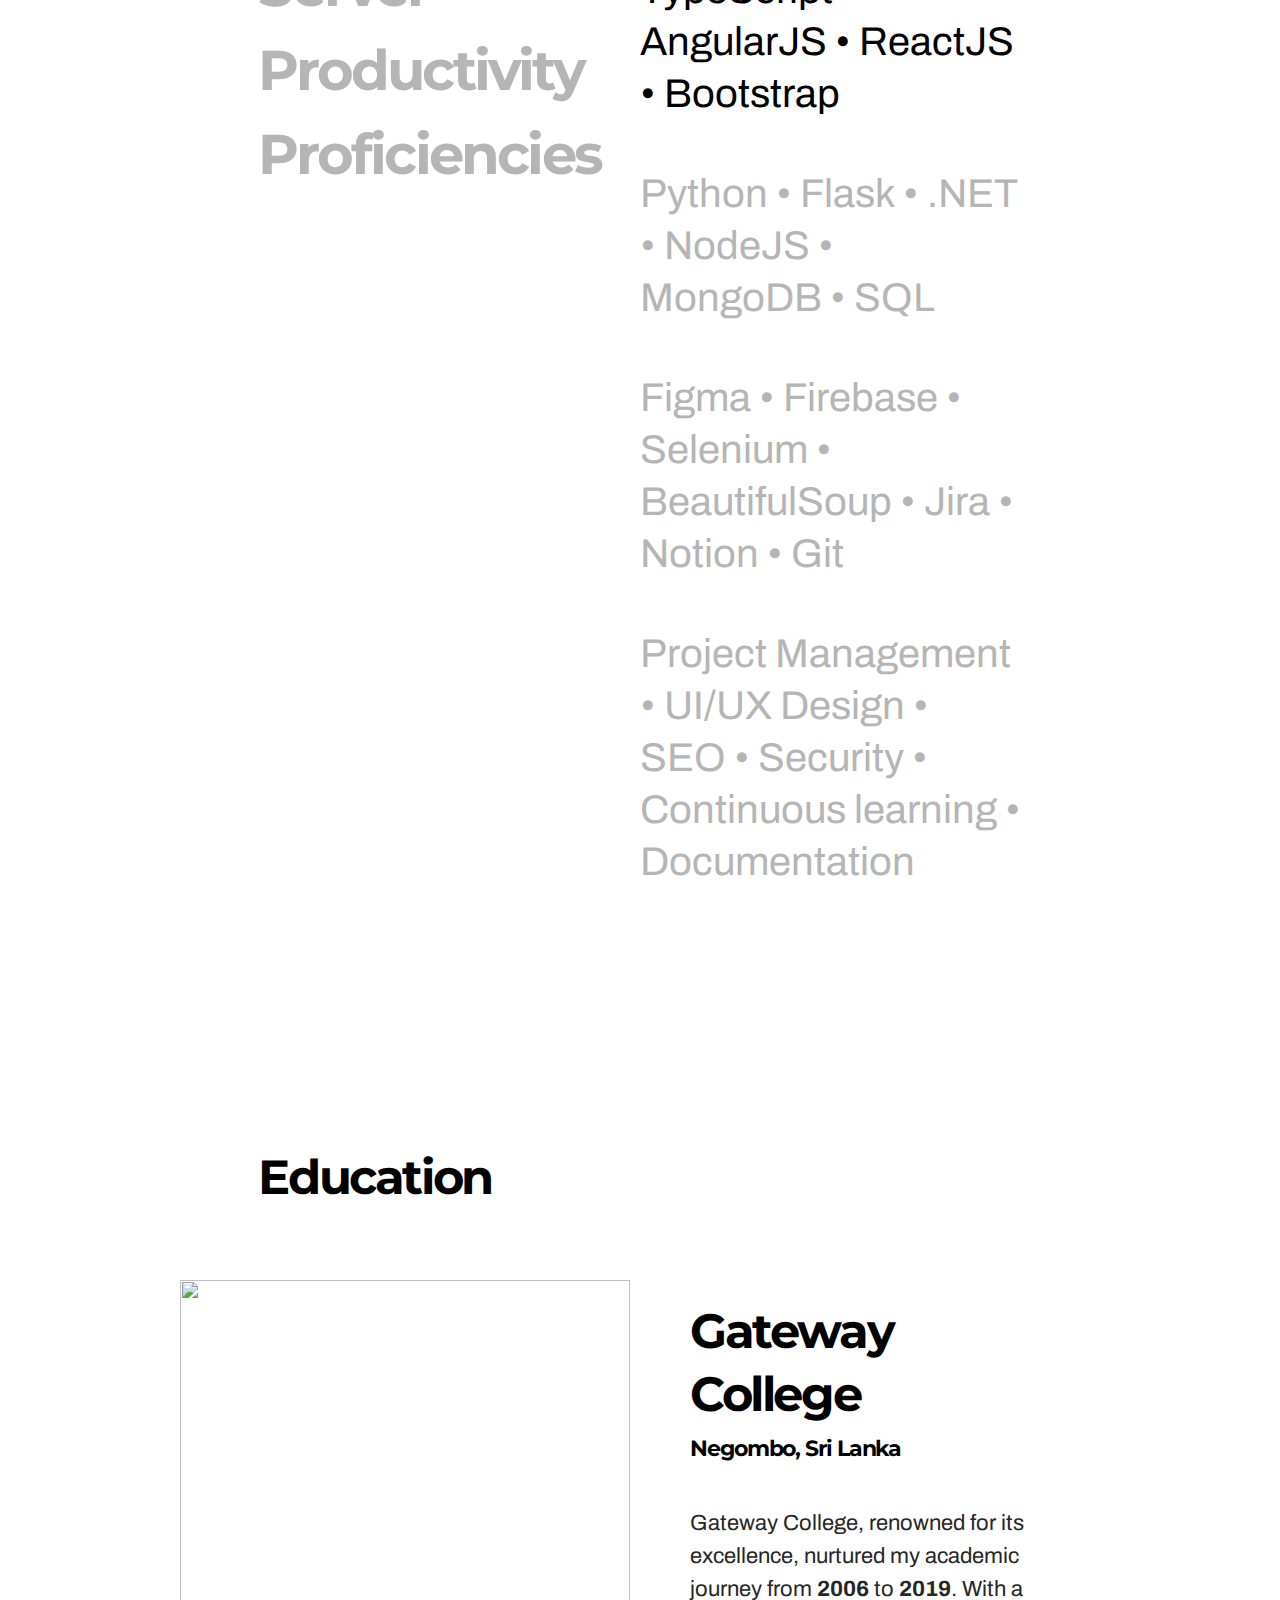
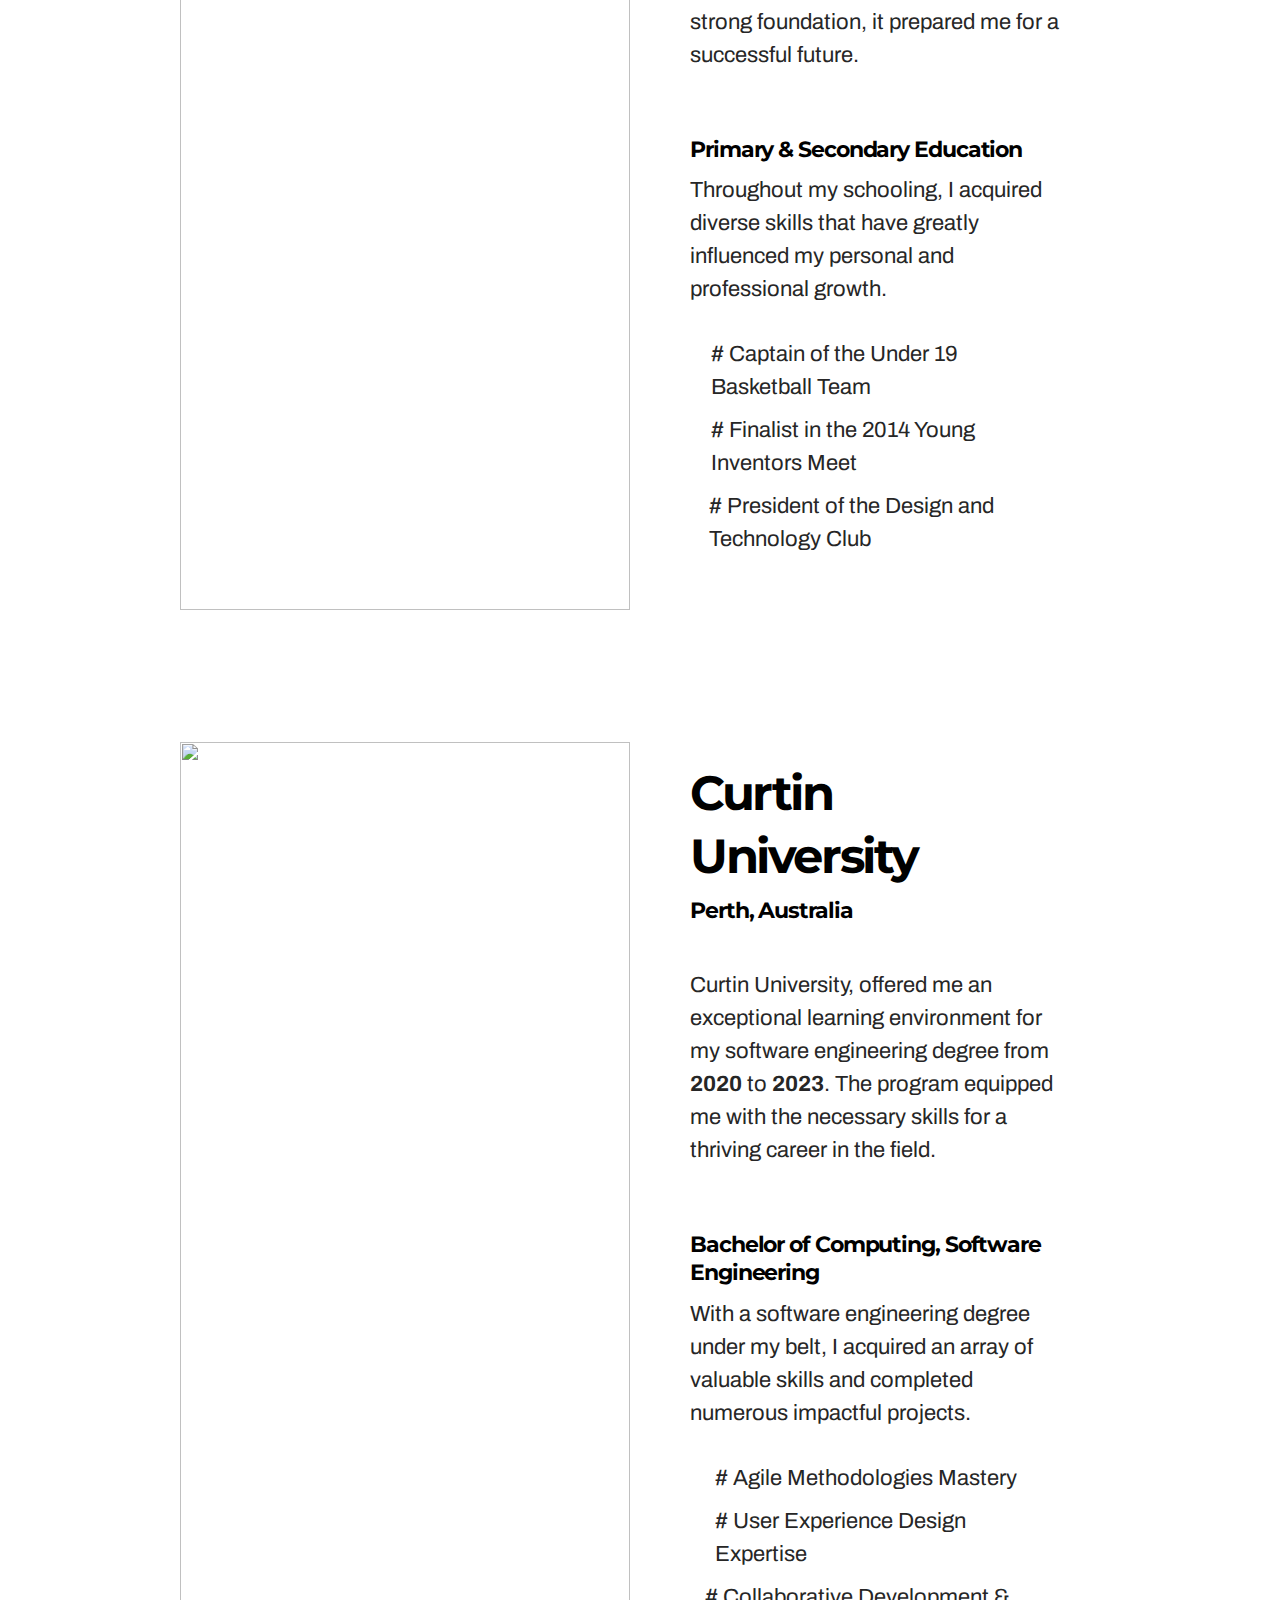
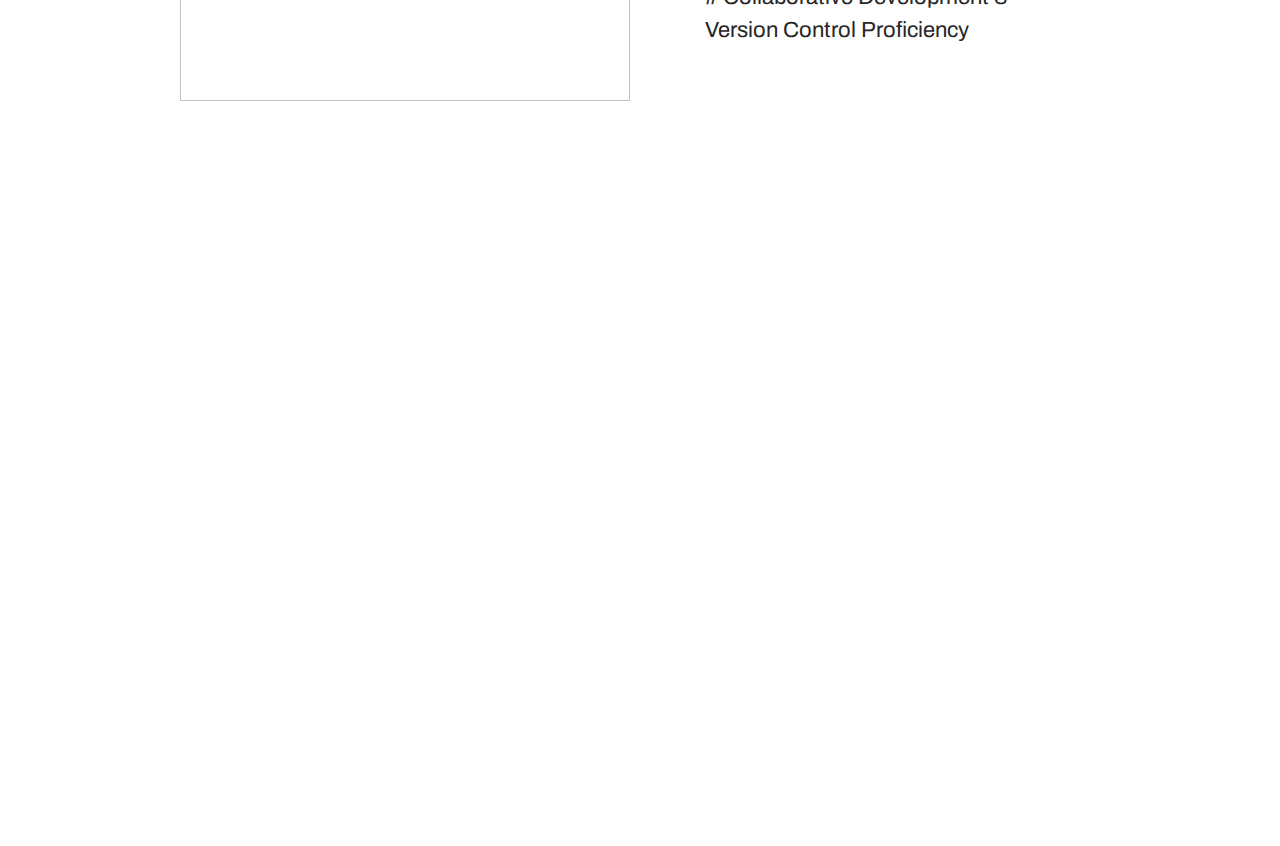
==== commit 0f84b80a: "Made minor changes in content" ====
--- a/index.html
+++ b/index.html
@@ -265,9 +265,9 @@
 							</div>
 						</article>
 
-						<div class="grid-item project">
+						<!-- <div class="grid-item project">
 							<a href="projects.html" class="all-projects title-link underline animate-letters">More Works</a>
-						</div>
+						</div> -->
 
 					</div> <!-- end project grid -->
 
@@ -317,6 +317,23 @@
 				</div>
 			</section> <!-- end services -->	
 
+			<!-- <section class="section-related-projects bg-overlay" style="background-image: url(img/works/single_project_related.jpg);">
+				<div class="container-fluid">
+					<a href="single-project.html" class="related-project__link"></a>
+					<div class="related-project">
+						<div class="related-project__body">
+							<div class="related-project__label">Next Case Study</div>
+							<h4 class="related-project__title" itemprop="headline">Derek Swallwell</h4>
+						</div>
+						<svg class="related-project__arrow" xmlns="http://www.w3.org/2000/svg" width="100" height="194" viewBox="0 0 100 194">
+							<path d="M0.379,2.747L2.5,0.626,99.374,97.5l-2.121,2.121Zm0,189.5L97.252,95.378,99.374,97.5,2.5,194.373Z"/>
+						</svg>
+					</div>
+				</div>
+			</section>  -->
+
+			
+
 			<!-- Education  -->
 			<section class="section-from-blog" id="education">
 				<div class="container">
@@ -329,51 +346,53 @@
 						</div>
 					</div>
 
-				</div> <!-- .container -->
+				</div> 
 
 				<div>
-					<!-- Gateway College -->
+					
 					<div class="container">
 						<div class="row">
 		
 							<div class="col-lg-6 col-12 mb-5 mb-lg-0">
-								<img src="./img/edu/edu1.jpg"
-									class="custom-text-box-image img-fluid" alt="">
+								<a href="https://gatewaycollege.lk/">
+									<img src="./img/edu/edu1.png"
+										class="custom-text-box-image img-fluid" alt="">
+								</a>
 							</div>
 		
 							<div class="col-lg-6 col-12">
 								<div class="custom-text-box">
-									<h2 class="mb-2">Gateway College</h2>
+									<a href="https://gatewaycollege.lk/"><h2 class="mb-2">Gateway College</h2></a>									
 									<h5 class="mb-3">Negombo, Sri Lanka</h5>
 									<br>
 		
-									<p class="mb-0">This is a Bootstrap 5.2.2 CSS template for charity organization websites.
-										You can feel free to use it. Please tell your friends about TemplateMo website. Thank
-										you.</p>
+									<p class="mb-0">Gateway College, renowned for its excellence, 
+										nurtured my academic journey from <b>2006</b> to <b>2019</b>. With a strong foundation, 
+										it prepared me for a successful future.
+									</p>
 								</div>
 		
 								<div class="row">
 									<div class="col-lg-12 col-md-12 col-12">
 										<div class="custom-text-box mb-lg-0">
 											<h5 class="mb-3">Primary & Secondary Education</h5>
-		
-											<p>This is a Bootstrap 5.2.2 CSS template for charity organization websites.
-												You can feel free to use it. </p>
+											<p>Throughout my schooling, I acquired diverse skills that have greatly 
+												influenced my personal and professional growth.</p>
 		
 											<ul class="custom-list mt-2">
+												<li class="custom-list-item d-flex points-padding">
+													<i class="bi-check custom-text-box-icon me-2"></i>
+													# Captain of the Under 19 Basketball Team
+												</li>
+		
 												<li class="custom-list-item d-flex">
 													<i class="bi-check custom-text-box-icon me-2"></i>
-													Charity Theme
+													# Finalist in the 2014 Young Inventors Meet
 												</li>
-		
+
 												<li class="custom-list-item d-flex">
 													<i class="bi-check custom-text-box-icon me-2"></i>
-													Semantic HTML
-												</li>
-
-												<li class="custom-list-item d-flex">
-													<i class="bi-check custom-text-box-icon me-2"></i>
-													Semantic HTML
+													# President of the Design and Technology Club
 												</li>
 											</ul>
 										</div>
@@ -387,24 +406,27 @@
 					<br/><br/>
 					<br/><br/>
 
-					<!-- Curtin University -->
+					
 					<div class="container">
 						<div class="row">
 		
 							<div class="col-lg-6 col-12 mb-5 mb-lg-0">
-								<img src="./img/edu/edu1.jpg"
-									class="custom-text-box-image img-fluid" alt="">
+								<a href="https://www.curtin.edu.au/">
+									<img src="./img/edu/edu2.png"
+										class="custom-text-box-image img-fluid" alt="">
+								</a>
 							</div>
 		
 							<div class="col-lg-6 col-12">
 								<div class="custom-text-box">
-									<h2 class="mb-2">Curtin University</h2>
+									<a href="https://www.curtin.edu.au/"><h2 class="mb-2">Curtin University</h2></a>									
 									<h5 class="mb-3">Perth, Australia</h5>
 									<br>
 		
-									<p class="mb-0">This is a Bootstrap 5.2.2 CSS template for charity organization websites.
-										You can feel free to use it. Please tell your friends about TemplateMo website. Thank
-										you.</p>
+									<p class="mb-0">Curtin University, offered me an exceptional learning environment for my 
+										software engineering degree from <b>2020</b> to <b>2023</b>. The program equipped me with the 
+										necessary skills for a thriving career in the field.
+									</p>
 								</div>
 		
 								<div class="row">
@@ -412,23 +434,24 @@
 										<div class="custom-text-box mb-lg-0">
 											<h5 class="mb-3">Bachelor of Computing, Software Engineering</h5>
 		
-											<p>This is a Bootstrap 5.2.2 CSS template for charity organization websites.
-												You can feel free to use it. </p>
+											<p>With a software engineering degree under my belt, I acquired an array of 
+												valuable skills and completed numerous impactful projects.
+											</p>
 		
 											<ul class="custom-list mt-2">
 												<li class="custom-list-item d-flex">
 													<i class="bi-check custom-text-box-icon me-2"></i>
-													Charity Theme
+													# Agile Methodologies Mastery
 												</li>
 		
 												<li class="custom-list-item d-flex">
 													<i class="bi-check custom-text-box-icon me-2"></i>
-													Semantic HTML
+													# User Experience Design Expertise
 												</li>
 
 												<li class="custom-list-item d-flex">
 													<i class="bi-check custom-text-box-icon me-2"></i>
-													Semantic HTML
+													# Collaborative Development & Version Control Proficiency
 												</li>
 											</ul>
 										</div>
@@ -440,7 +463,10 @@
 					</div>
 
 				</div>
-			</section> <!-- end from blog -->
+			</section> 
+			<!-- end from blog -->
+
+
 
 			<!-- From Blog -->
 			<!-- <section class="section-from-blog" id="news">
